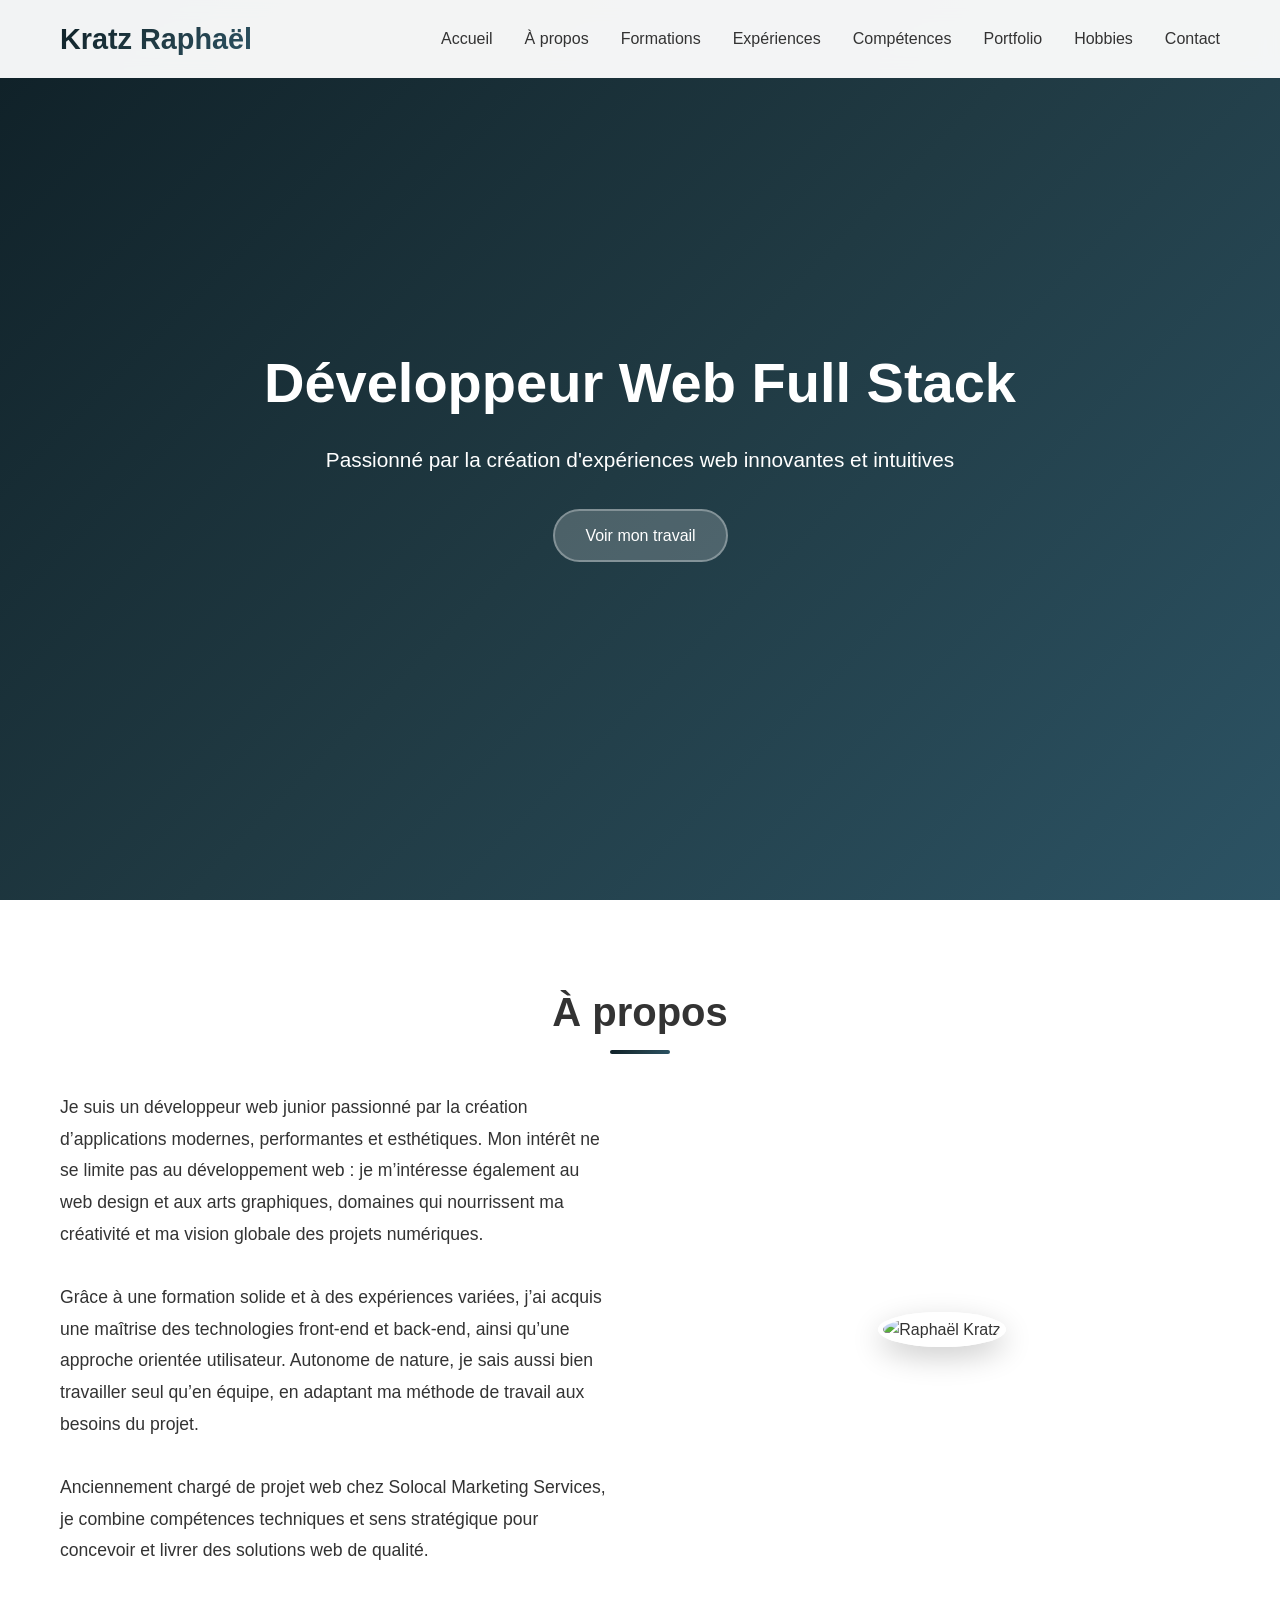
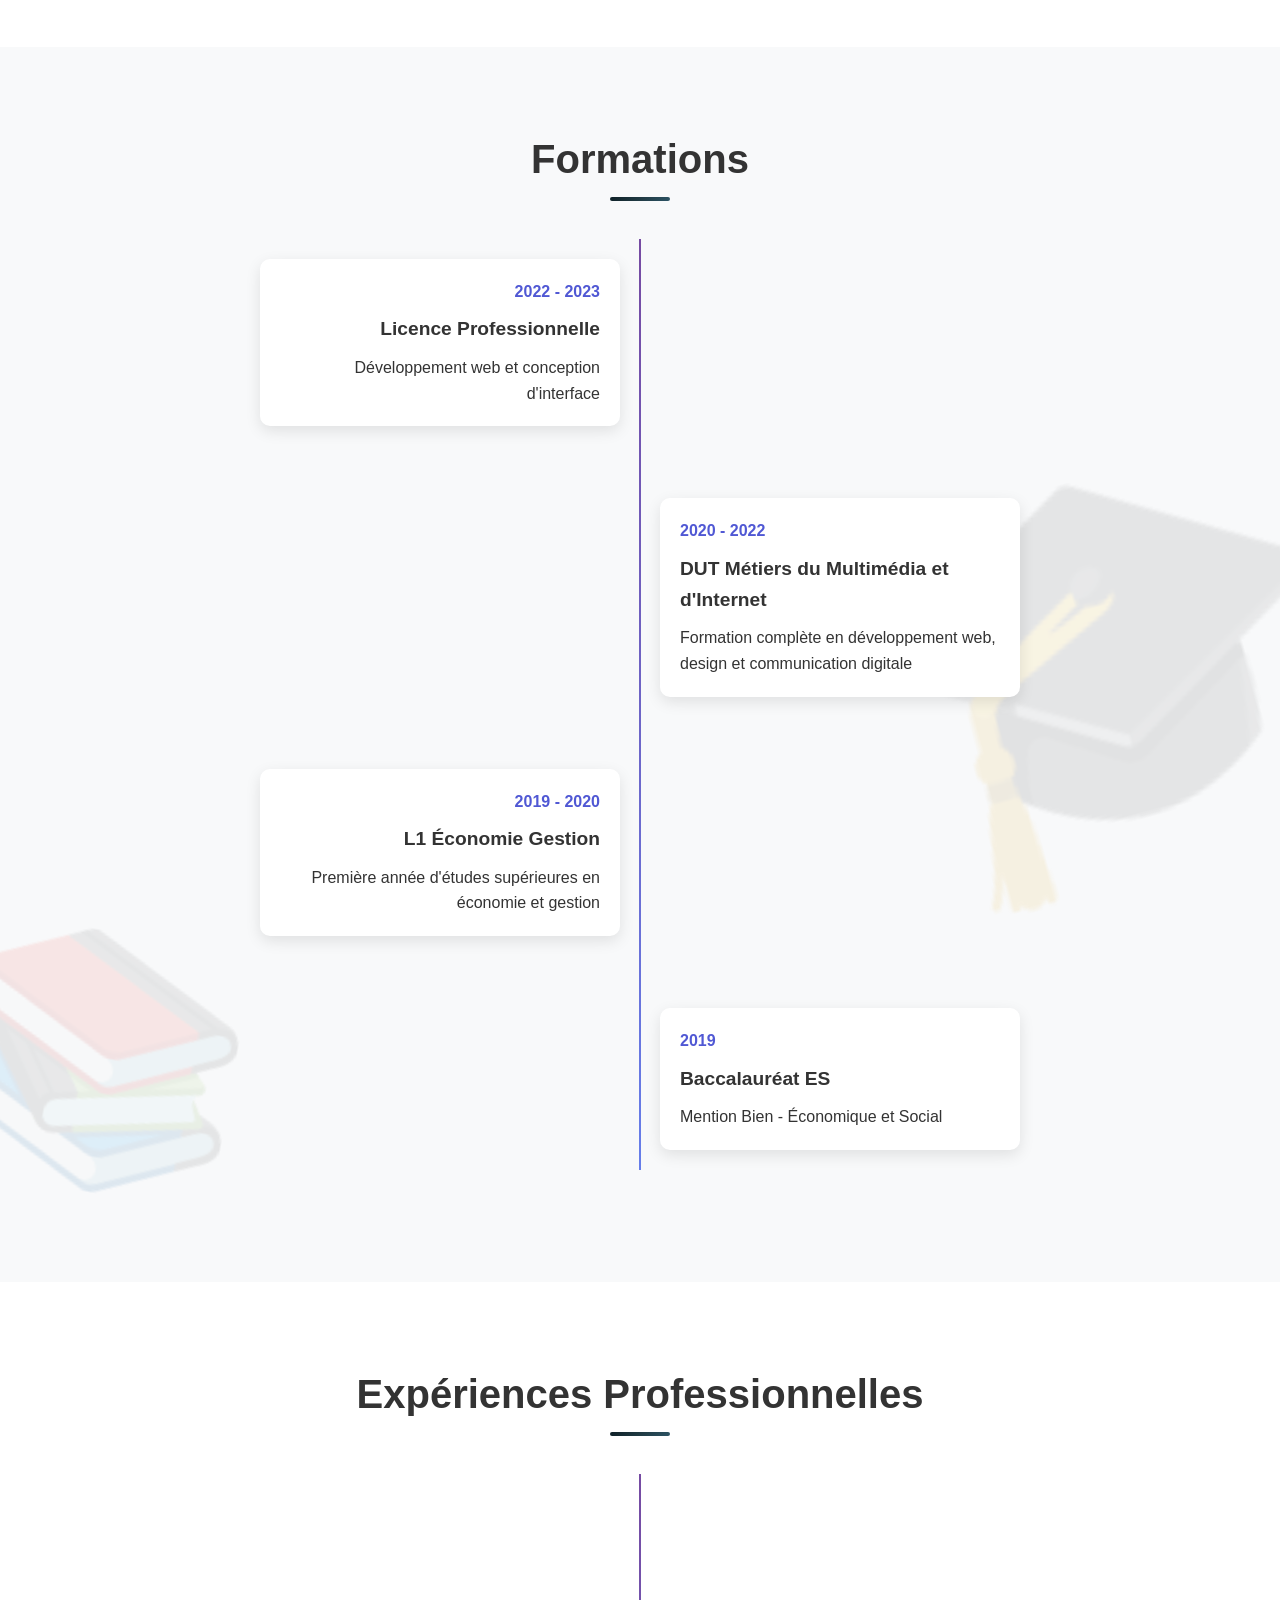
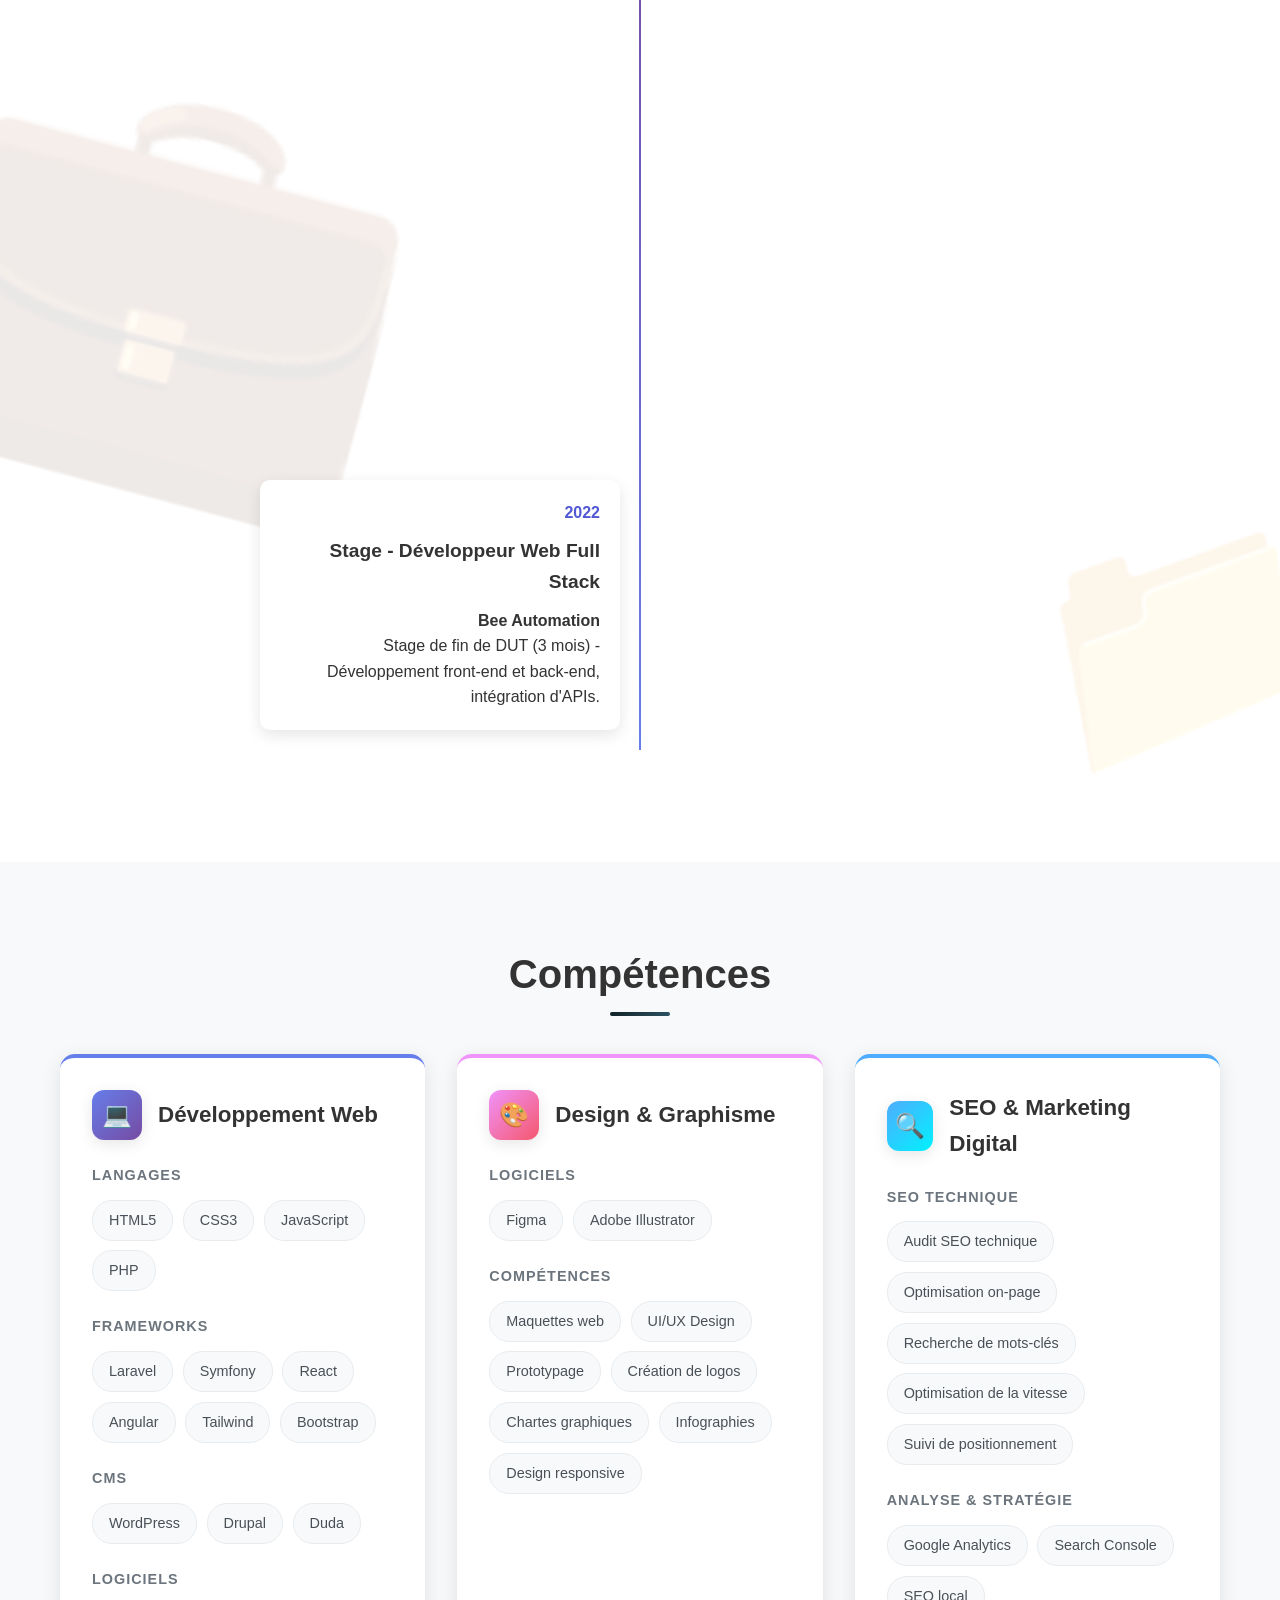
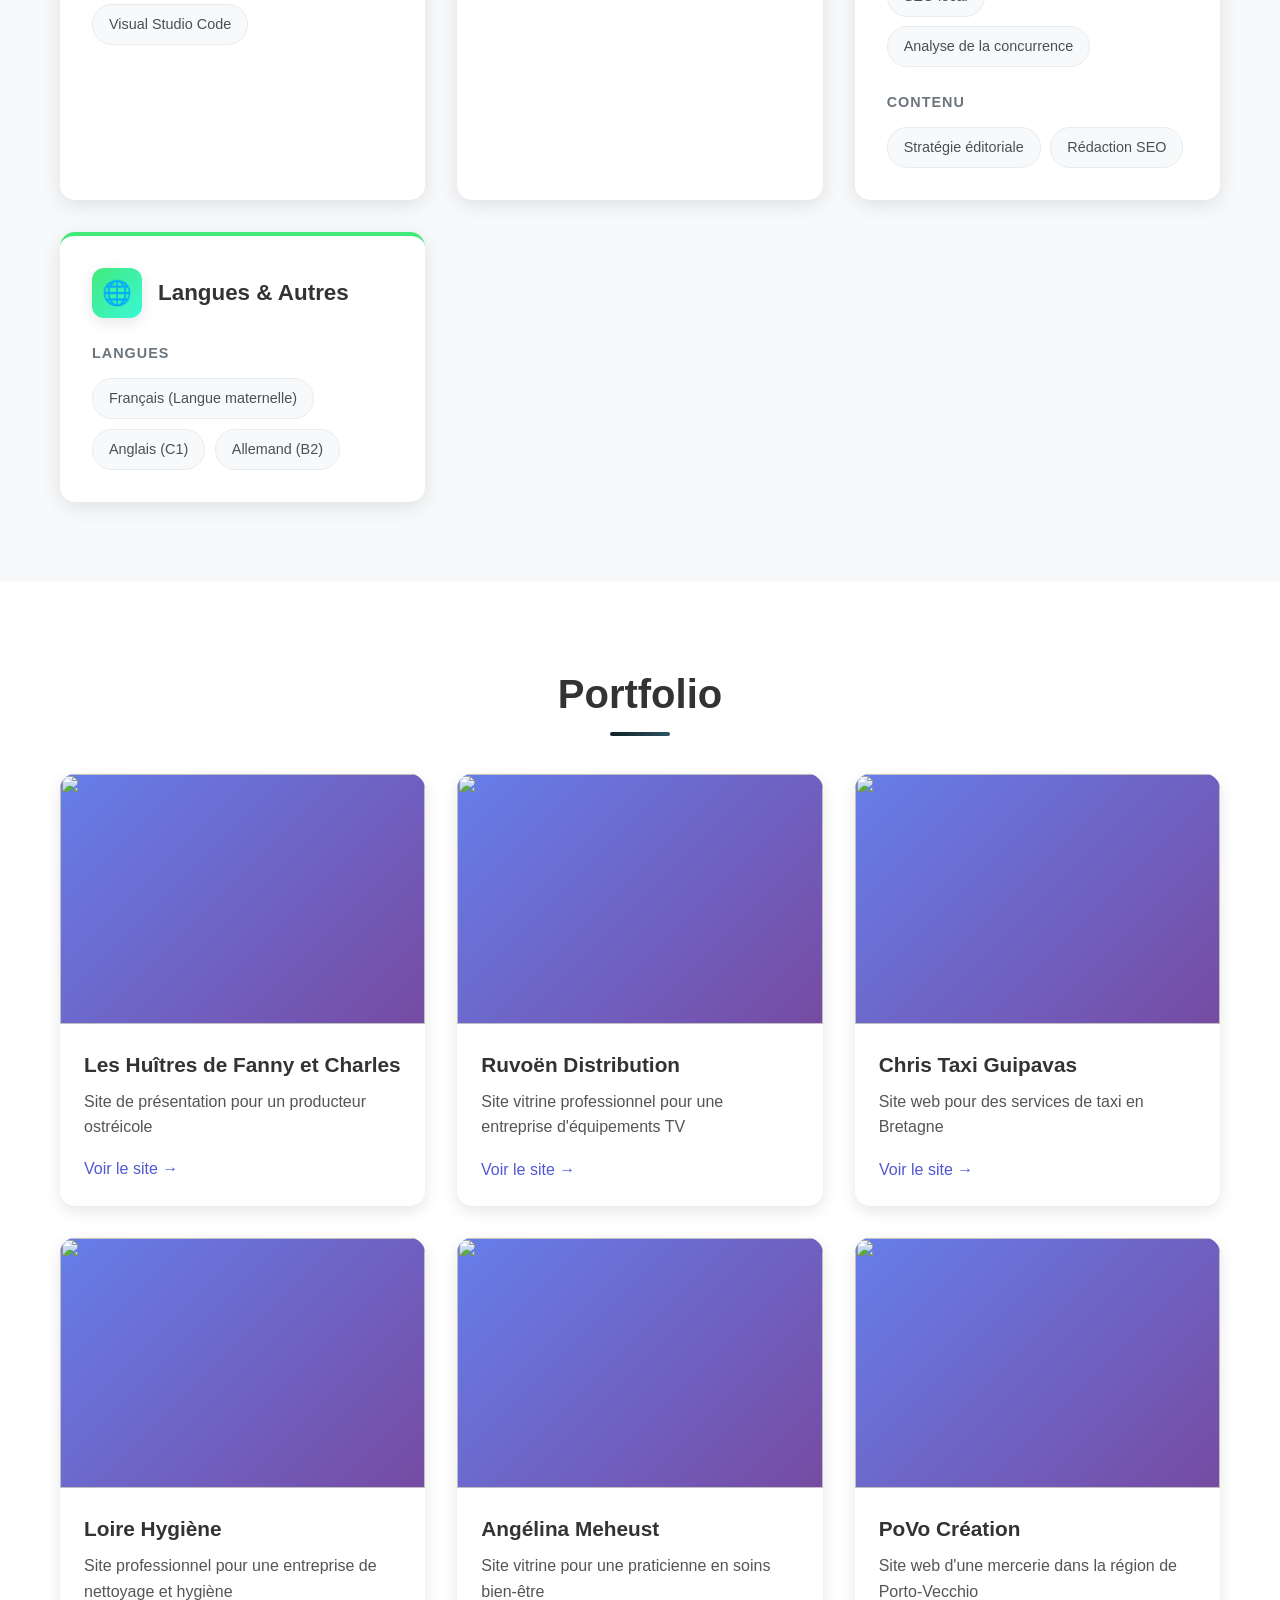
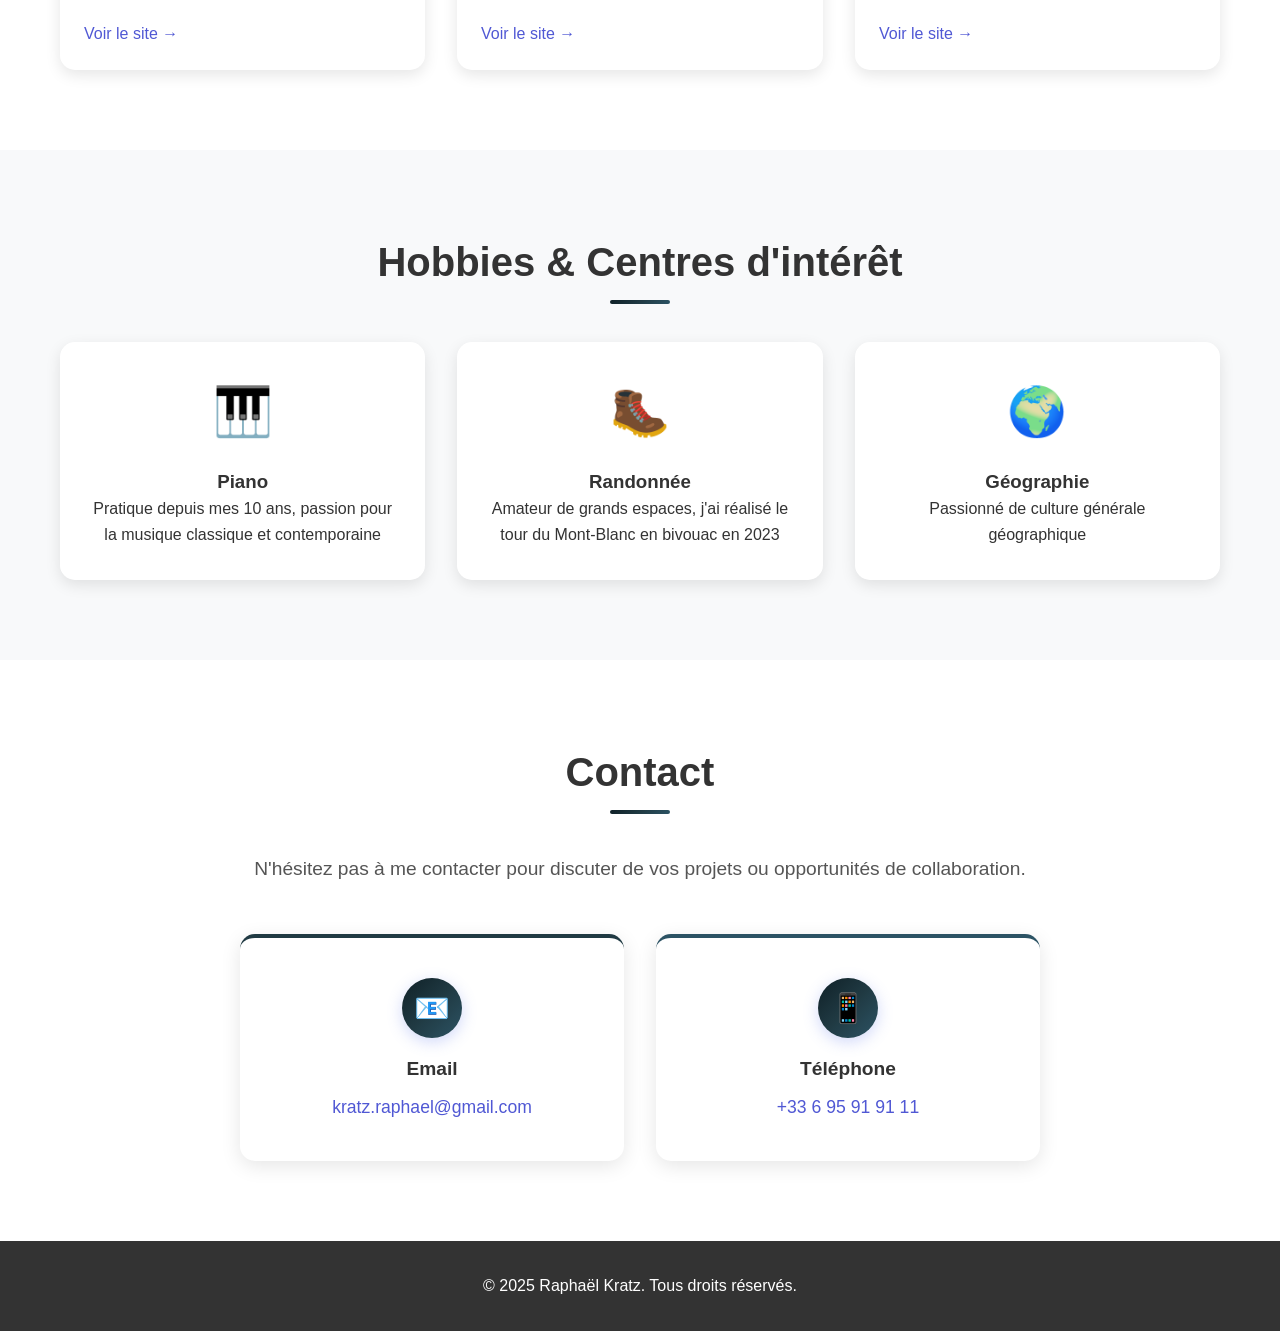
==== index.html @ 8caa40af "Add files via upload" ====
<!DOCTYPE html>
<html lang="fr">
<head>
    <meta charset="UTF-8">
    <meta name="viewport" content="width=device-width, initial-scale=1.0">
    <title>Portfolio - Développeur Web</title>
    <link rel="stylesheet" href="style.css">
</head>
<body>
    <header>
        <nav class="container">
            <div class="logo">Kratz Raphaël</div>
            <ul class="nav-links">
                <li><a href="#accueil">Accueil</a></li>
                <li><a href="#a-propos">À propos</a></li>
                <li><a href="#formations">Formations</a></li>
                <li><a href="#experiences">Expériences</a></li>
                <li><a href="#competences">Compétences</a></li>
                <li><a href="#portfolio">Portfolio</a></li>
                <li><a href="#hobbies">Hobbies</a></li>
                <li><a href="#contact">Contact</a></li>
            </ul>
        </nav>
    </header>

    <section id="accueil" class="hero">
        <div class="hero-content">
            <h1>Développeur Web Full Stack</h1>
            <p>Passionné par la création d'expériences web innovantes et intuitives</p>
            <a href="#portfolio" class="cta-button">Voir mon travail</a>
        </div>
    </section>

    <section id="a-propos" class="section">
        <div class="container">
            <h2 class="section-title">À propos</h2>
            <div class="about-content">
                <div class="about-text">
                    <p>Je suis un développeur web junior passionné par la création d’applications modernes, performantes et esthétiques. Mon intérêt ne se limite pas au développement web : je m’intéresse également au web design et aux arts graphiques, domaines qui nourrissent ma créativité et ma vision globale des projets numériques.</p>
                    <br/>
                    <p>Grâce à une formation solide et à des expériences variées, j’ai acquis une maîtrise des technologies front-end et back-end, ainsi qu’une approche orientée utilisateur. Autonome de nature, je sais aussi bien travailler seul qu’en équipe, en adaptant ma méthode de travail aux besoins du projet.</p>
                    <br/>
                    <p>Anciennement chargé de projet web chez Solocal Marketing Services, je combine compétences techniques et sens stratégique pour concevoir et livrer des solutions web de qualité.</p>
                </div>
                <div class="about-image">
                    <img src="images/profil.jpeg" alt="Raphaël Kratz" class="profile-photo">
                </div>
            </div>
        </div>
    </section>

    <section id="formations" class="section">
        <div class="container">
            <h2 class="section-title">Formations</h2>
            <div class="timeline">
                <div class="timeline-item">
                    <div class="timeline-content">
                        <div class="timeline-date">2022 - 2023</div>
                        <div class="timeline-title">Licence Professionnelle</div>
                        <p>Développement web et conception d'interface</p>
                    </div>
                </div>
                <div class="timeline-item">
                    <div class="timeline-content">
                        <div class="timeline-date">2020 - 2022</div>
                        <div class="timeline-title">DUT Métiers du Multimédia et d'Internet</div>
                        <p>Formation complète en développement web, design et communication digitale</p>
                    </div>
                </div>
                <div class="timeline-item">
                    <div class="timeline-content">
                        <div class="timeline-date">2019 - 2020</div>
                        <div class="timeline-title">L1 Économie Gestion</div>
                        <p>Première année d'études supérieures en économie et gestion</p>
                    </div>
                </div>
                <div class="timeline-item">
                    <div class="timeline-content">
                        <div class="timeline-date">2019</div>
                        <div class="timeline-title">Baccalauréat ES</div>
                        <p>Mention Bien - Économique et Social</p>
                    </div>
                </div>
            </div>
        </div>
    </section>

    <section id="experiences" class="section">
        <div class="container">
            <h2 class="section-title">Expériences Professionnelles</h2>
            <div class="timeline">
                <div class="timeline-item">
                    <div class="timeline-content">
                        <div class="timeline-date">Mai 2024 - Août 2025</div>
                        <div class="timeline-title">Chargé de Projet Web</div>
                        <p><strong>Solocal Marketing Services</strong><br>
                        Gestion de projets web, suivi client et optimisation du référencement.</p>
                    </div>
                </div>
                <div class="timeline-item">
                    <div class="timeline-content">
                        <div class="timeline-date">2022 - 2023</div>
                        <div class="timeline-title">Alternance - Développeur Web Full Stack</div>
                        <p><strong>Bee Automation</strong><br>
                        Développement d'interface web complètes, maintenance et évolution de systèmes existants.</p>
                    </div>
                </div>
                <div class="timeline-item">
                    <div class="timeline-content">
                        <div class="timeline-date">2022</div>
                        <div class="timeline-title">Stage - Développeur Web Full Stack</div>
                        <p><strong>Bee Automation</strong><br>
                        Stage de fin de DUT (3 mois) - Développement front-end et back-end, intégration d'APIs.</p>
                    </div>
                </div>
            </div>
        </div>
    </section>
     <section id="competences" class="section">
        <div class="container">
            <h2 class="section-title">Compétences</h2>
            <div class="skills-categories">
                <div class="skill-category-card dev-category">
                    <div class="category-header">
                        <div class="category-icon">💻</div>
                        <h3>Développement Web</h3>
                    </div>
                    <div class="category-section">
                        <h4>Langages</h4>
                        <div class="skill-tags">
                            <span class="skill-tag">HTML5</span>
                            <span class="skill-tag">CSS3</span>
                            <span class="skill-tag">JavaScript</span>
                            <span class="skill-tag">PHP</span>
                        </div>
                    </div>
                    <div class="category-section">
                        <h4>Frameworks</h4>
                        <div class="skill-tags">
                            <span class="skill-tag">Laravel</span>
                            <span class="skill-tag">Symfony</span>
                            <span class="skill-tag">React</span>
                            <span class="skill-tag">Angular</span>
                            <span class="skill-tag">Tailwind</span>
                            <span class="skill-tag">Bootstrap</span>
                        </div>
                    </div>
                    <div class="category-section">
                        <h4>CMS</h4>
                        <div class="skill-tags">
                            <span class="skill-tag">WordPress</span>
                            <span class="skill-tag">Drupal</span>
                            <span class="skill-tag">Duda</span>
                        </div>
                    </div>
                    <div class="category-section">
                        <h4>Logiciels</h4>
                        <div class="skill-tags">
                            <span class="skill-tag">Visual Studio Code</span>
                        </div>
                    </div>
                </div>

                <div class="skill-category-card design-category">
                    <div class="category-header">
                        <div class="category-icon">🎨</div>
                        <h3>Design & Graphisme</h3>
                    </div>
                    <div class="category-section">
                        <h4>Logiciels</h4>
                        <div class="skill-tags">
                            <span class="skill-tag">Figma</span>
                            <span class="skill-tag">Adobe Illustrator</span>
                        </div>
                    </div>
                    <div class="category-section">
                        <h4>Compétences</h4>
                        <div class="skill-tags">
                            <span class="skill-tag">Maquettes web</span>
                            <span class="skill-tag">UI/UX Design</span>
                            <span class="skill-tag">Prototypage</span>
                            <span class="skill-tag">Création de logos</span>
                            <span class="skill-tag">Chartes graphiques</span>
                            <span class="skill-tag">Infographies</span>
                            <span class="skill-tag">Design responsive</span>
                        </div>
                    </div>
                </div>

                <div class="skill-category-card seo-category">
                    <div class="category-header">
                        <div class="category-icon">🔍</div>
                        <h3>SEO & Marketing Digital</h3>
                    </div>
                    <div class="category-section">
                        <h4>SEO Technique</h4>
                        <div class="skill-tags">
                            <span class="skill-tag">Audit SEO technique</span>
                            <span class="skill-tag">Optimisation on-page</span>
                            <span class="skill-tag">Recherche de mots-clés</span>
                            <span class="skill-tag">Optimisation de la vitesse</span>
                            <span class="skill-tag">Suivi de positionnement</span>
                        </div>
                    </div>
                    <div class="category-section">
                        <h4>Analyse & Stratégie</h4>
                        <div class="skill-tags">
                            <span class="skill-tag">Google Analytics</span>
                            <span class="skill-tag">Search Console</span>
                            <span class="skill-tag">SEO local</span>
                            <span class="skill-tag">Analyse de la concurrence</span>
                        </div>
                    </div>
                    <div class="category-section">
                        <h4>Contenu</h4>
                        <div class="skill-tags">
                            <span class="skill-tag">Stratégie éditoriale</span>
                            <span class="skill-tag">Rédaction SEO</span>
                        </div>
                    </div>
                </div>

                <div class="skill-category-card other-category">
                    <div class="category-header">
                        <div class="category-icon">🌐</div>
                        <h3>Langues & Autres</h3>
                    </div>
                    <div class="category-section">
                        <h4>Langues</h4>
                        <div class="skill-tags">
                            <span class="skill-tag">Français (Langue maternelle)</span>
                            <span class="skill-tag">Anglais (C1)</span>
                            <span class="skill-tag">Allemand (B2)</span>
                        </div>
                    </div>
                </div>
            </div>
        </div>
    </section>

    <section id="portfolio" class="section">
        <div class="container">
            <h2 class="section-title">Portfolio</h2>
            <div class="portfolio-grid">
                <div class="portfolio-item">
                    <div class="portfolio-image"><img src="images/Huitres.png"/></div>
                    <div class="portfolio-content">
                        <h3 class="portfolio-title">Les Huîtres de Fanny et Charles</h3>
                        <p class="portfolio-description">Site de présentation pour un producteur ostréicole</p>
                        <a href="https://www.leshuitresdefannyetcharles.fr" target="_blank" class="portfolio-link">Voir le site →</a>
                    </div>
                </div>
                <div class="portfolio-item">
                    <div class="portfolio-image"><img src="images/Ruvoen.png"/></div>
                    <div class="portfolio-content">
                        <h3 class="portfolio-title">Ruvoën Distribution</h3>
                        <p class="portfolio-description">Site vitrine professionnel pour une entreprise d'équipements TV</p>
                        <a href="https://www.ruvoendistribution.com" target="_blank" class="portfolio-link">Voir le site →</a>
                    </div>
                </div>
                <div class="portfolio-item">
                    <div class="portfolio-image"><img src="images/Chris taxi.png"/></div>
                    <div class="portfolio-content">
                        <h3 class="portfolio-title">Chris Taxi Guipavas</h3>
                        <p class="portfolio-description">Site web pour des services de taxi en Bretagne</p>
                        <a href="https://www.christaxiguipavas.fr" target="_blank" class="portfolio-link">Voir le site →</a>
                    </div>
                </div>
                <div class="portfolio-item">
                    <div class="portfolio-image"><img src="images/Loire hygiene.png"/></div>
                    <div class="portfolio-content">
                        <h3 class="portfolio-title">Loire Hygiène</h3>
                        <p class="portfolio-description">Site professionnel pour une entreprise de nettoyage et hygiène</p>
                        <a href="https://www.loirehygiene.fr" target="_blank" class="portfolio-link">Voir le site →</a>
                    </div>
                </div>
                <div class="portfolio-item">
                    <div class="portfolio-image"><img src="images/Bien etre.png"/></div>
                    <div class="portfolio-content">
                        <h3 class="portfolio-title">Angélina Meheust</h3>
                        <p class="portfolio-description">Site vitrine pour une praticienne en soins bien-être</p>
                        <a href="https://www.angelina-meheust.fr" target="_blank" class="portfolio-link">Voir le site →</a>
                    </div>
                </div>
                <div class="portfolio-item">
                    <div class="portfolio-image"><img src="images/Povo Creation.png"/></div>
                    <div class="portfolio-content">
                        <h3 class="portfolio-title">PoVo Création</h3>
                        <p class="portfolio-description">Site web d'une mercerie dans la région de Porto-Vecchio
                            
                        </p>
                        <a href="https://www.povo-creation.fr" target="_blank" class="portfolio-link">Voir le site →</a>
                    </div>
                </div>
            </div>
        </div>
    </section>

    <section id="hobbies" class="section">
        <div class="container">
            <h2 class="section-title">Hobbies & Centres d'intérêt</h2>
            <div class="hobbies-grid">
                <div class="hobby-card">
                    <div class="hobby-icon">🎹</div>
                    <h3>Piano</h3>
                    <p>Pratique depuis mes 10 ans, passion pour la musique classique et contemporaine</p>
                </div>
                <div class="hobby-card">
                    <div class="hobby-icon">🥾</div>
                    <h3>Randonnée</h3>
                    <p>Amateur de grands espaces, j'ai réalisé le tour du Mont-Blanc en bivouac en 2023</p>
                </div>
                <div class="hobby-card">
                    <div class="hobby-icon">🌍</div>
                    <h3>Géographie</h3>
                    <p>Passionné de culture générale géographique</p>
                </div>
            </div>
        </div>
    </section>

    <section id="contact" class="section">
        <div class="container">
            <h2 class="section-title">Contact</h2>
            <div class="contact-info">
                <p class="contact-intro">N'hésitez pas à me contacter pour discuter de vos projets ou opportunités de collaboration.</p>
                <div class="contact-details">
                    <div class="contact-item">
                        <div class="contact-icon">📧</div>
                        <div class="contact-text">
                            <h3>Email</h3>
                            <a href="mailto:kratz.raphael@gmail.com">kratz.raphael@gmail.com</a>
                        </div>
                    </div>
                    <div class="contact-item">
                        <div class="contact-icon">📱</div>
                        <div class="contact-text">
                            <h3>Téléphone</h3>
                            <a href="tel:+33695919111">+33 6 95 91 91 11</a>
                        </div>
                    </div>
                </div>
            </div>
        </div>
    </section>


    <footer>
        <div class="container">
            <p>&copy; 2025 Raphaël Kratz. Tous droits réservés.</p>
        </div>
    </footer>

    <script>
        // Smooth scrolling for navigation links
        document.querySelectorAll('a[href^="#"]').forEach(anchor => {
            anchor.addEventListener('click', function (e) {
                e.preventDefault();
                const target = document.querySelector(this.getAttribute('href'));
                if (target) {
                    target.scrollIntoView({
                        behavior: 'smooth',
                        block: 'start'
                    });
                }
            });
        });

        // Header scroll effect
        window.addEventListener('scroll', () => {
            const header = document.querySelector('header');
            if (window.scrollY > 100) {
                header.style.background = 'rgba(255, 255, 255, 0.98)';
                header.style.boxShadow = '0 2px 20px rgba(0,0,0,0.1)';
            } else {
                header.style.background = 'rgba(255, 255, 255, 0.95)';
                header.style.boxShadow = 'none';
            }
        });

        // Animate elements on scroll
        const observerOptions = {
            threshold: 0.1,
            rootMargin: '0px 0px -50px 0px'
        };

        const observer = new IntersectionObserver((entries) => {
            entries.forEach(entry => {
                if (entry.isIntersecting) {
                    entry.target.style.animation = 'fadeInUp 0.6s ease-out forwards';
                }
            });
        }, observerOptions);

        document.querySelectorAll('.timeline-item, .skill-category, .hobby-card, .portfolio-item').forEach(el => {
            el.style.opacity = '0';
            observer.observe(el);
        });
    </script>
</body>
</html>
---- style.css ----
* {
            margin: 0;
            padding: 0;
            box-sizing: border-box;
        }

        body {
            font-family: 'Segoe UI', Tahoma, Geneva, Verdana, sans-serif;
            line-height: 1.6;
            color: #333;
            background: linear-gradient(135deg, #0F2027, #203A43, #2C5364);
            overflow-x: hidden;
        }

        .container {
            max-width: 1200px;
            margin: 0 auto;
            padding: 0 20px;
        }

        header {
            position: fixed;
            top: 0;
            width: 100%;
            background: rgba(255, 255, 255, 0.95);
            backdrop-filter: blur(10px);
            z-index: 1000;
            padding: 1rem 0;
            transition: all 0.3s ease;
        }

        nav {
            display: flex;
            justify-content: space-between;
            align-items: center;
        }

        .logo {
            font-size: 1.8rem;
            font-weight: bold;
            background: linear-gradient(135deg, #0F2027, #203A43, #2C5364);
            -webkit-background-clip: text;
            -webkit-text-fill-color: transparent;
            background-clip: text;
        }

        .nav-links {
            display: flex;
            list-style: none;
            gap: 2rem;
        }

        .nav-links a {
            text-decoration: none;
            color: #333;
            font-weight: 500;
            transition: color 0.3s ease;
            position: relative;
        }

        .nav-links a::after {
            content: '';
            position: absolute;
            bottom: -5px;
            left: 0;
            width: 0;
            height: 2px;
            background: linear-gradient(45deg, #667eea, #764ba2);
            transition: width 0.3s ease;
        }

        .nav-links a:hover::after {
            width: 100%;
        }

        .hero {
            height: 100vh;
            display: flex;
            align-items: center;
            justify-content: center;
            text-align: center;
            color: white;
            position: relative;
        }

        .hero::before {
            content: '';
            position: absolute;
            top: 0;
            left: 0;
            right: 0;
            bottom: 0;
            /*background: url('data:image/svg+xml,<svg xmlns="http://www.w3.org/2000/svg" viewBox="0 0 1000 1000"><polygon fill="%23ffffff10" points="0,0 1000,300 1000,1000 0,700"/></svg>');*/
            background:
                linear-gradient(135deg, #0F2027, #203A43, #2C5364),
                url("/images/Developpement-web-Agence-Web-Net-Concept-1920x1055.png");
            background-blend-mode: multiply; /* ou multiply, soft-light, etc. */
            z-index: -1;
        }

        .hero-content h1 {
            font-size: 3.5rem;
            margin-bottom: 1rem;
            animation: fadeInUp 1s ease-out;
        }

        .hero-content p {
            font-size: 1.3rem;
            margin-bottom: 2rem;
            animation: fadeInUp 1s ease-out 0.3s both;
        }

        .cta-button {
            display: inline-block;
            padding: 12px 30px;
            background: rgba(255, 255, 255, 0.2);
            color: white;
            text-decoration: none;
            border-radius: 50px;
            border: 2px solid rgba(255, 255, 255, 0.3);
            transition: all 0.3s ease;
            animation: fadeInUp 1s ease-out 0.6s both;
        }

        .cta-button:hover {
            background: rgba(255, 255, 255, 0.3);
            transform: translateY(-2px);
        }

        .section {
            padding: 5rem 0;
            background: white;
            position: relative;
        }

        .section:nth-child(even) {
            background: #f8f9fa;
        }

        /* AMÉLIORATIONS VISUELLES - Sections Formations et Expériences */
        #formations, #experiences {
            position: relative;
            overflow: hidden;
        }

        /* Fond avec icônes pour Formations */
        #formations::before {
            content: '🎓';
            position: absolute;
            font-size: 25rem;
            opacity: 0.1;
            right: -5rem;
            top: 50%;
            transform: translateY(-50%) rotate(-15deg);
            z-index: 0;
            pointer-events: none;
        }

        #formations::after {
            content: '📚';
            position: absolute;
            font-size: 15rem;
            opacity: 0.1;
            left: -3rem;
            bottom: 2rem;
            transform: rotate(10deg);
            z-index: 0;
            pointer-events: none;
        }

        /* Fond avec icônes pour Expériences */
        #experiences::before {
            content: '💼';
            position: absolute;
            font-size: 25rem;
            opacity: 0.1;
            left: -5rem;
            top: 50%;
            transform: translateY(-50%) rotate(15deg);
            z-index: 0;
            pointer-events: none;
        }

        #experiences::after {
            content: '📁';
            position: absolute;
            font-size: 15rem;
            opacity: 0.1;
            right: -3rem;
            bottom: 2rem;
            transform: rotate(-10deg);
            z-index: 0;
            pointer-events: none;
        }

        /* Motif géométrique subtil en arrière-plan */
        #formations .container,
        #experiences .container {
            position: relative;
            z-index: 1;
        }

        .section-title {
            text-align: center;
            font-size: 2.5rem;
            margin-bottom: 3rem;
            color: #333;
            position: relative;
            z-index: 1;
        }

        .section-title::after {
            content: '';
            position: absolute;
            bottom: -10px;
            left: 50%;
            transform: translateX(-50%);
            width: 60px;
            height: 4px;
            background: linear-gradient(135deg, #0F2027, #203A43, #2C5364);
            border-radius: 2px;
        }

        .about-content {
            display: grid;
            grid-template-columns: 1fr 1fr;
            gap: 3rem;
            align-items: center;
        }

        .about-text {
            font-size: 1.1rem;
            line-height: 1.8;
        }

        .about-image {
            text-align: center;
        }

        .profile-photo {
            width: 350px;
            height: 350px;
            border-radius: 50%;
            object-fit: cover;
            box-shadow: 0 10px 30px rgba(0,0,0,0.2);
            border: 5px solid white;
            transition: transform 0.3s ease, box-shadow 0.3s ease;
        }

        .profile-photo:hover {
            transform: scale(1.05);
            box-shadow: 0 15px 40px rgba(0,0,0,0.3);
        }

        .timeline {
            position: relative;
            max-width: 800px;
            margin: 0 auto;
            z-index: 1;
        }

        .timeline::before {
            content: '';
            position: absolute;
            left: 50%;
            transform: translateX(-50%);
            width: 2px;
            height: 100%;
            background: linear-gradient(45deg, #667eea, #764ba2);
        }

        .timeline-item {
            position: relative;
            width: 50%;
            padding: 20px;
            margin-bottom: 2rem;
        }

        .timeline-item:nth-child(odd) {
            left: 0;
            text-align: right;
        }

        .timeline-item:nth-child(even) {
            left: 50%;
            text-align: left;
        }

        .timeline-content {
            background: white;
            padding: 20px;
            border-radius: 10px;
            box-shadow: 0 5px 15px rgba(0,0,0,0.1);
            position: relative;
            transition: all 0.3s ease;
        }

        .timeline-content:hover {
            box-shadow: 0 8px 25px rgba(102, 126, 234, 0.2);
            transform: translateY(-3px);
        }

        .timeline-date {
            font-weight: bold;
            color: #5058d4; 
            margin-bottom: 10px;
        }

        .timeline-title {
            font-size: 1.2rem;
            font-weight: bold;
            margin-bottom: 10px;
        }

        .skills-categories {
            display: grid;
            grid-template-columns: repeat(auto-fit, minmax(280px, 1fr));
            gap: 2rem;
            margin-top: 2rem;
        }

        .skill-category-card {
            background: white;
            padding: 2rem;
            border-radius: 15px;
            box-shadow: 0 5px 20px rgba(0,0,0,0.1);
            transition: all 0.3s ease;
            border-top: 4px solid transparent;
        }

        .skill-category-card:hover {
            transform: translateY(-5px);
            box-shadow: 0 8px 30px rgba(0,0,0,0.15);
        }

        .dev-category {
            border-top-color: #667eea;
        }

        .dev-category .category-icon {
            background: linear-gradient(135deg, #667eea, #764ba2);
        }

        .design-category {
            border-top-color: #f093fb;
        }

        .design-category .category-icon {
            background: linear-gradient(135deg, #f093fb, #f5576c);
        }

        .seo-category {
            border-top-color: #4facfe;
        }

        .seo-category .category-icon {
            background: linear-gradient(135deg, #4facfe, #00f2fe);
        }

        .other-category {
            border-top-color: #43e97b;
        }

        .other-category .category-icon {
            background: linear-gradient(135deg, #43e97b, #38f9d7);
        }

        .category-header {
            display: flex;
            align-items: center;
            gap: 1rem;
            margin-bottom: 1.5rem;
        }

        .category-icon {
            width: 50px;
            height: 50px;
            border-radius: 12px;
            display: flex;
            align-items: center;
            justify-content: center;
            font-size: 1.5rem;
            box-shadow: 0 4px 15px rgba(0,0,0,0.1);
        }

        .category-header h3 {
            font-size: 1.4rem;
            color: #333;
            margin: 0;
        }

        .category-section {
            margin-bottom: 1.5rem;
        }

        .category-section:last-child {
            margin-bottom: 0;
        }

        .category-section h4 {
            font-size: 0.9rem;
            text-transform: uppercase;
            letter-spacing: 1px;
            color: #6c757d;
            margin-bottom: 0.8rem;
            font-weight: 600;
        }

        .skill-tags {
            display: flex;
            flex-wrap: wrap;
            gap: 0.6rem;
        }

        .skill-tag {
            display: inline-block;
            padding: 0.5rem 1rem;
            background: #f8f9fa;
            border: 1px solid #e9ecef;
            border-radius: 20px;
            font-size: 0.9rem;
            color: #495057;
            transition: all 0.3s ease;
            cursor: default;
        }

        .skill-tag:hover {
            background: linear-gradient(135deg, #667eea, #764ba2);
            border-color: transparent;
            transform: translateY(-2px);
            color: white;
        }

        .dev-category .skill-tag:hover {
            background: linear-gradient(135deg, #667eea, #764ba2);
        }

        .design-category .skill-tag:hover {
            background: linear-gradient(135deg, #f093fb, #f5576c);
        }

        .seo-category .skill-tag:hover {
            background: linear-gradient(135deg, #4facfe, #00f2fe);
        }

        .other-category .skill-tag:hover {
            background: linear-gradient(135deg, #43e97b, #38f9d7);
        }

        .hobbies-grid {
            display: grid;
            grid-template-columns: repeat(auto-fit, minmax(300px, 1fr));
            gap: 2rem;
            margin-top: 2rem;
        }

        .hobby-card {
            background: white;
            padding: 2rem;
            border-radius: 15px;
            box-shadow: 0 5px 15px rgba(0,0,0,0.1);
            text-align: center;
            transition: transform 0.3s ease;
        }

        .hobby-card:hover {
            transform: translateY(-5px);
        }

        .hobby-icon {
            font-size: 3rem;
            margin-bottom: 1rem;
        }

        .portfolio-grid {
            display: grid;
            grid-template-columns: repeat(auto-fit, minmax(350px, 1fr));
            gap: 2rem;
            margin-top: 2rem;
        }

        .portfolio-item {
            background: white;
            border-radius: 15px;
            overflow: hidden;
            box-shadow: 0 5px 15px rgba(0,0,0,0.1);
            transition: transform 0.3s ease;
        }

        .portfolio-item:hover {
            transform: translateY(-5px);
        }

        .portfolio-image {
            height: 250px;
            background: linear-gradient(135deg, #667eea, #764ba2);
            display: flex;
            align-items: center;
            justify-content: center;
            color: white;
            font-size: 2rem;
            overflow: hidden;
            position: relative;
        }

        .portfolio-image img {
            width: 100%;
            height: 100%;
            object-fit: cover;
            object-position: center;
            transition: transform 0.3s ease;
        }

        .portfolio-item:hover .portfolio-image img {
            transform: scale(1.05);
        }

        .portfolio-content {
            padding: 1.5rem;
        }

        .portfolio-title {
            font-size: 1.3rem;
            font-weight: bold;
            margin-bottom: 0.5rem;
        }

        .portfolio-description {
            color: #555;
            margin-bottom: 1rem;
        }

        .portfolio-link {
            display: inline-block;
            color: #5058d4;
            text-decoration: none;
            font-weight: 500;
            transition: color 0.3s ease;
        }

        .portfolio-link:hover {
            color: #2C5364;
        }

        .contact-info {
            max-width: 800px;
            margin: 0 auto;
            text-align: center;
        }

        .contact-intro {
            font-size: 1.2rem;
            color: #555;
            margin-bottom: 3rem;
            line-height: 1.8;
        }

        .contact-details {
            display: grid;
            grid-template-columns: repeat(auto-fit, minmax(280px, 1fr));
            gap: 2rem;
            margin-top: 2rem;
        }

        .contact-item {
            background: white;
            padding: 2.5rem 2rem;
            border-radius: 15px;
            box-shadow: 0 5px 20px rgba(0,0,0,0.1);
            transition: all 0.3s ease;
            border-top: 4px solid transparent;
            display: flex;
            flex-direction: column;
            align-items: center;
            gap: 1rem;
        }

        .contact-item:first-child {
            border-top-color: #203A43;
        }

        .contact-item:last-child {
            border-top-color: #2C5364;
        }

        .contact-item:hover {
            transform: translateY(-5px);
            box-shadow: 0 8px 30px rgba(0,0,0,0.15);
        }

        .contact-icon {
            width: 60px;
            height: 60px;
            border-radius: 50%;
            background: linear-gradient(135deg, #0F2027, #203A43, #2C5364);
            display: flex;
            align-items: center;
            justify-content: center;
            font-size: 1.8rem;
            box-shadow: 0 4px 15px rgba(102, 126, 234, 0.3);
        }

        .contact-text {
            text-align: center;
        }

        .contact-text h3 {
            font-size: 1.2rem;
            color: #333;
            margin-bottom: 0.5rem;
            font-weight: 600;
        }

        .contact-text a {
            color: #5058d4;
            text-decoration: none;
            font-size: 1.1rem;
            font-weight: 500;
            transition: all 0.3s ease;
            position: relative;
        }

        .contact-text a::after {
            content: '';
            position: absolute;
            bottom: -2px;
            left: 0;
            width: 0;
            height: 2px;
            background: linear-gradient(45deg, #667eea, #764ba2);
            transition: width 0.3s ease;
        }

        .contact-text a:hover {
            color: #764ba2;
        }

        .contact-text a:hover::after {
            width: 100%;
        }

        footer {
            background: #333;
            color: white;
            text-align: center;
            padding: 2rem 0;
        }

        @keyframes fadeInUp {
            from {
                opacity: 0;
                transform: translateY(30px);
            }
            to {
                opacity: 1;
                transform: translateY(0);
            }
        }

        @media (max-width: 768px) {
            .nav-links {
                display: none;
            }
            
            .hero-content h1 {
                font-size: 2.5rem;
            }
            
            .about-content {
                grid-template-columns: 1fr;
                text-align: center;
            }
            
            .timeline-item {
                width: 100%;
                left: 0 !important;
                text-align: left;
            }
            
            .timeline::before {
                left: 20px;
            }

            #formations::before,
            #experiences::before {
                font-size: 15rem;
            }

            #formations::after,
            #experiences::after {
                font-size: 10rem;
            }

            .contact-intro {
                font-size: 1rem;
                margin-bottom: 2rem;
            }

            .contact-details {
                grid-template-columns: 1fr;
                gap: 1.5rem;
            }

            .contact-item {
                padding: 2rem 1.5rem;
            }

            .contact-icon {
                width: 50px;
                height: 50px;
                font-size: 1.5rem;
            }

            .contact-text h3 {
                font-size: 1.1rem;
            }

            .contact-text a {
                font-size: 1rem;
            }
        }
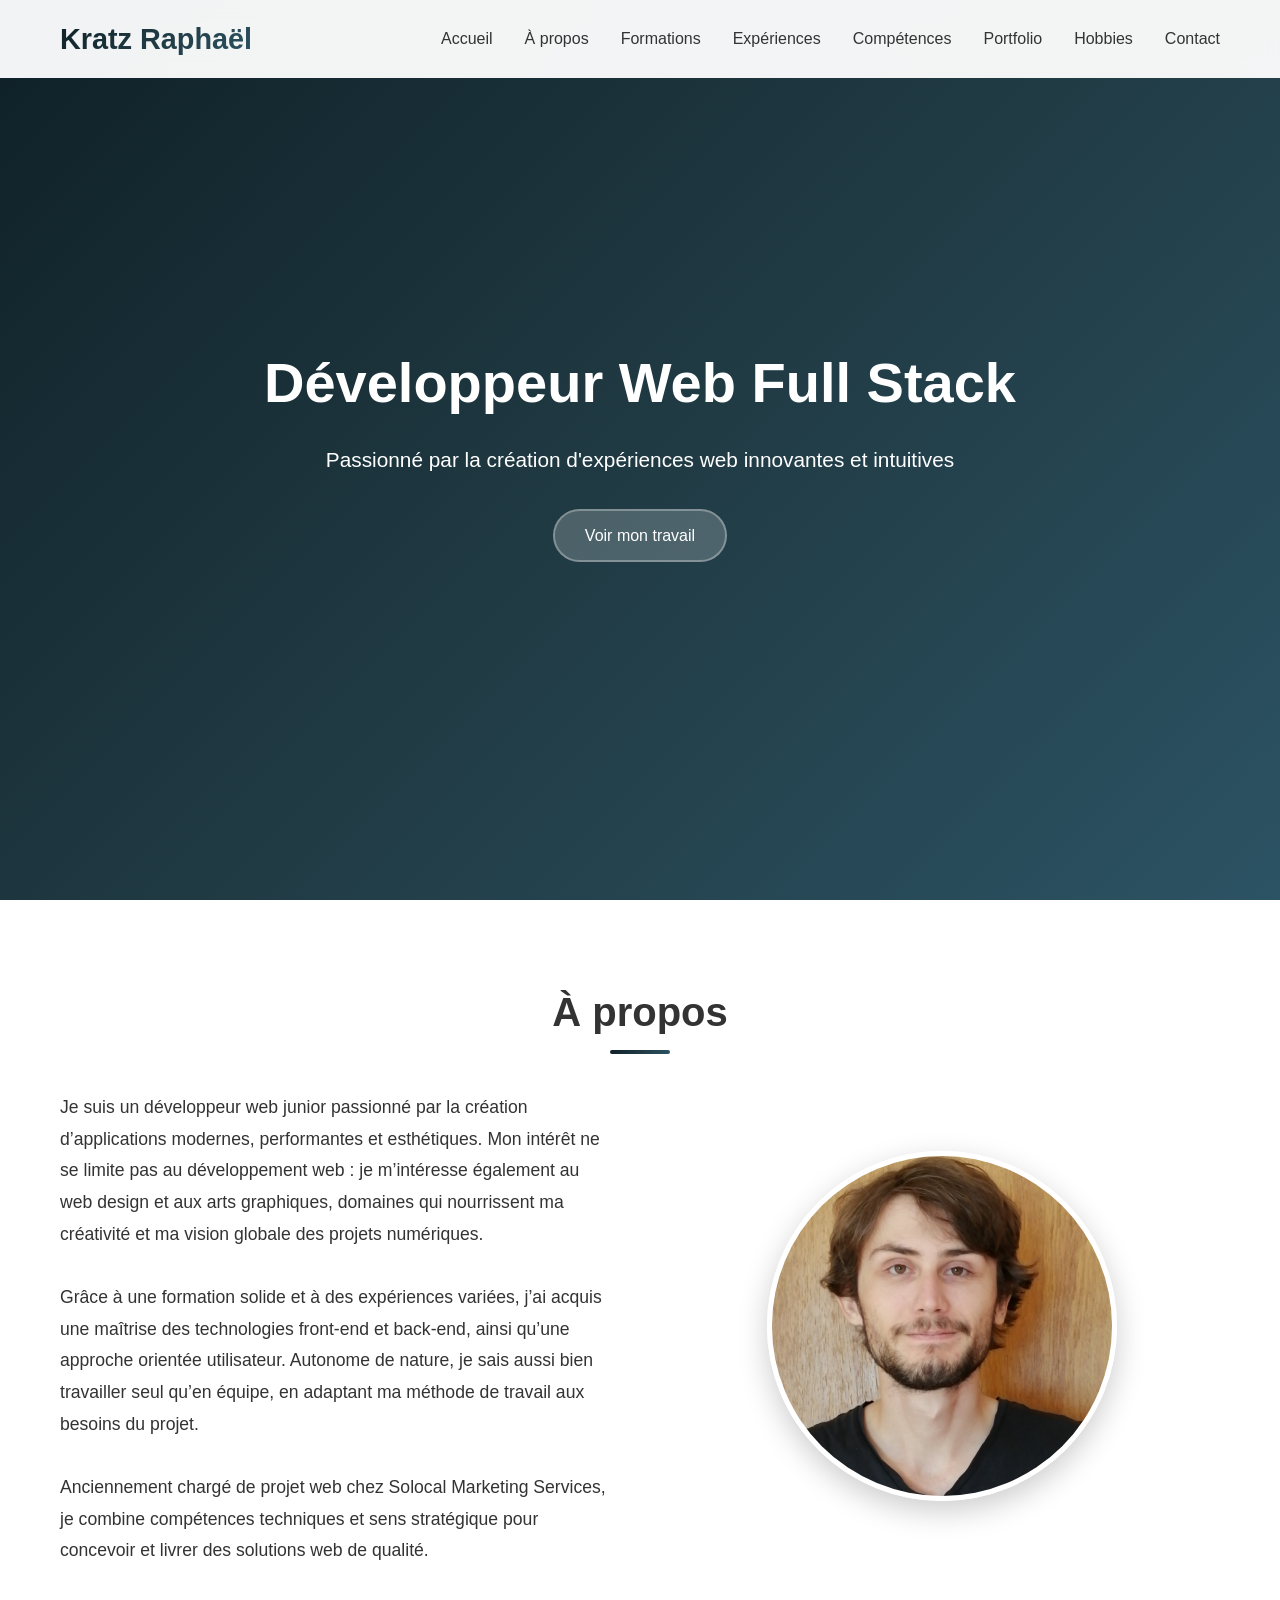
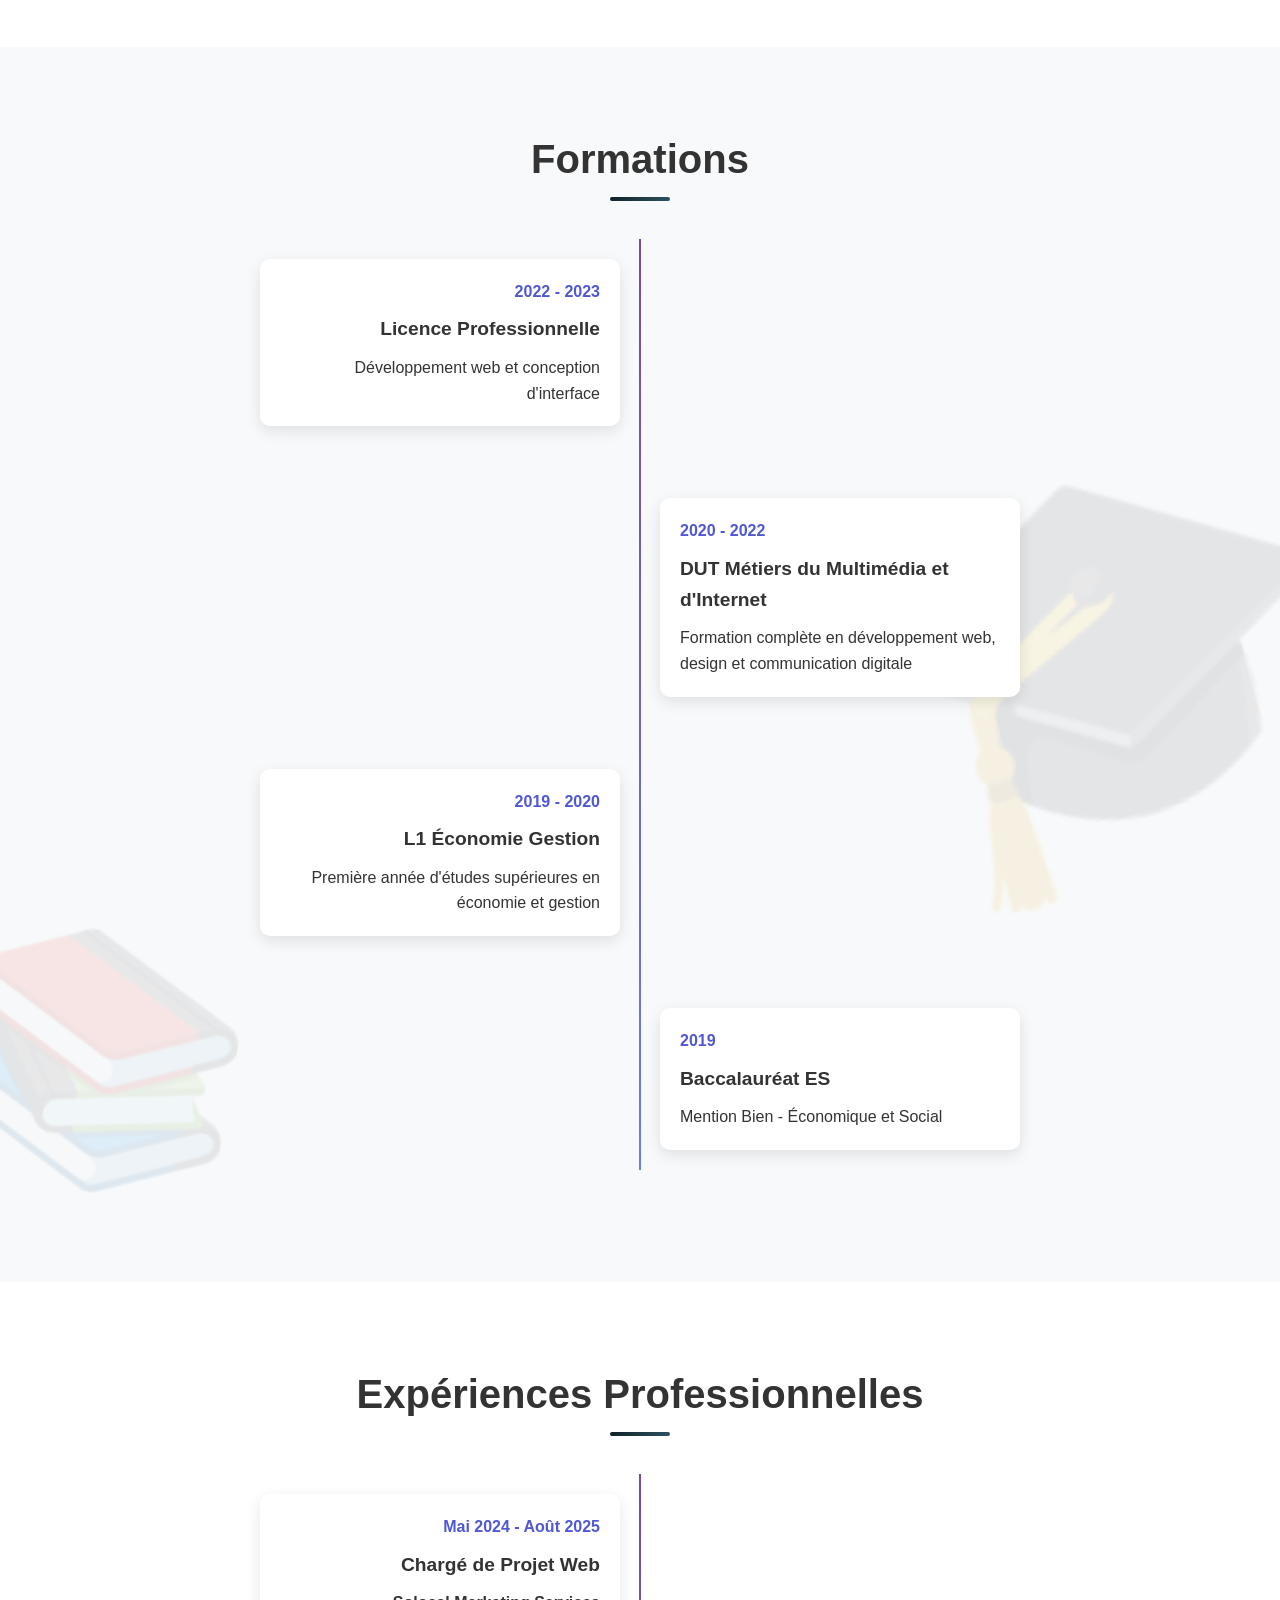
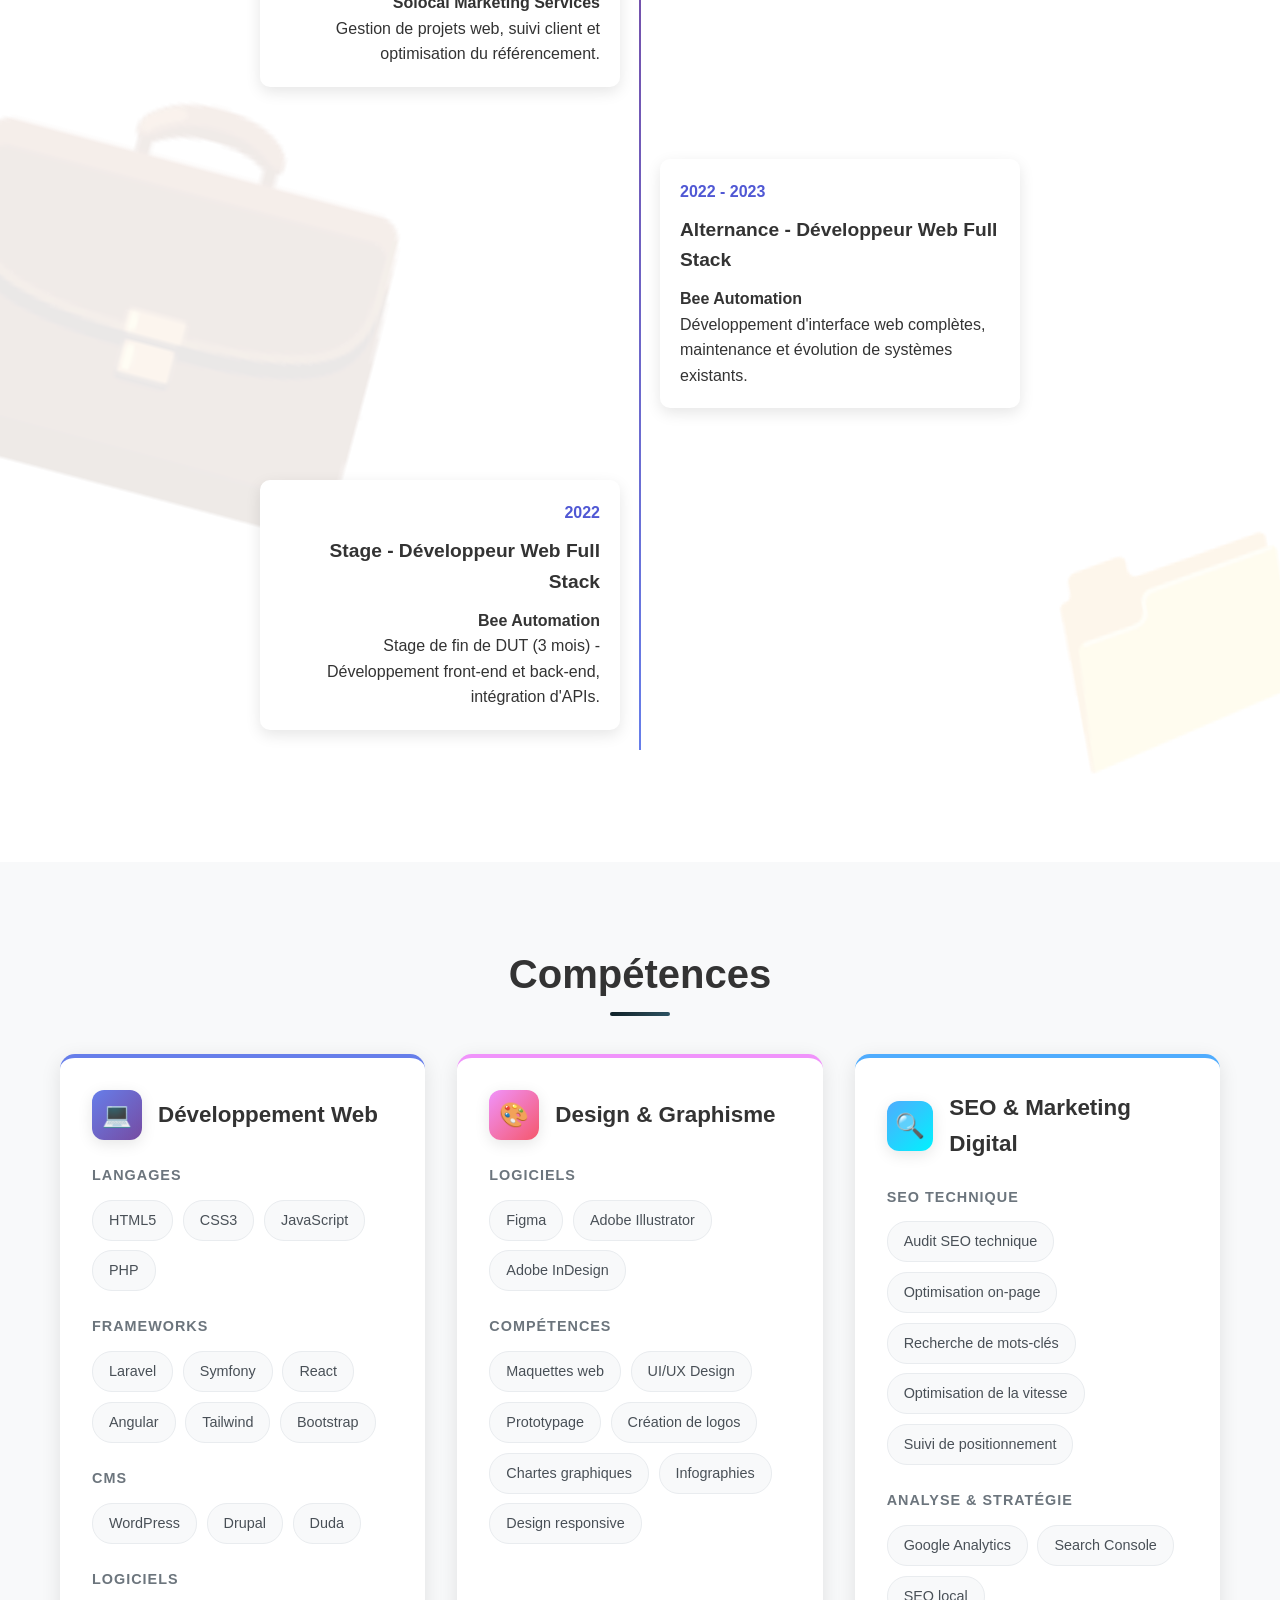
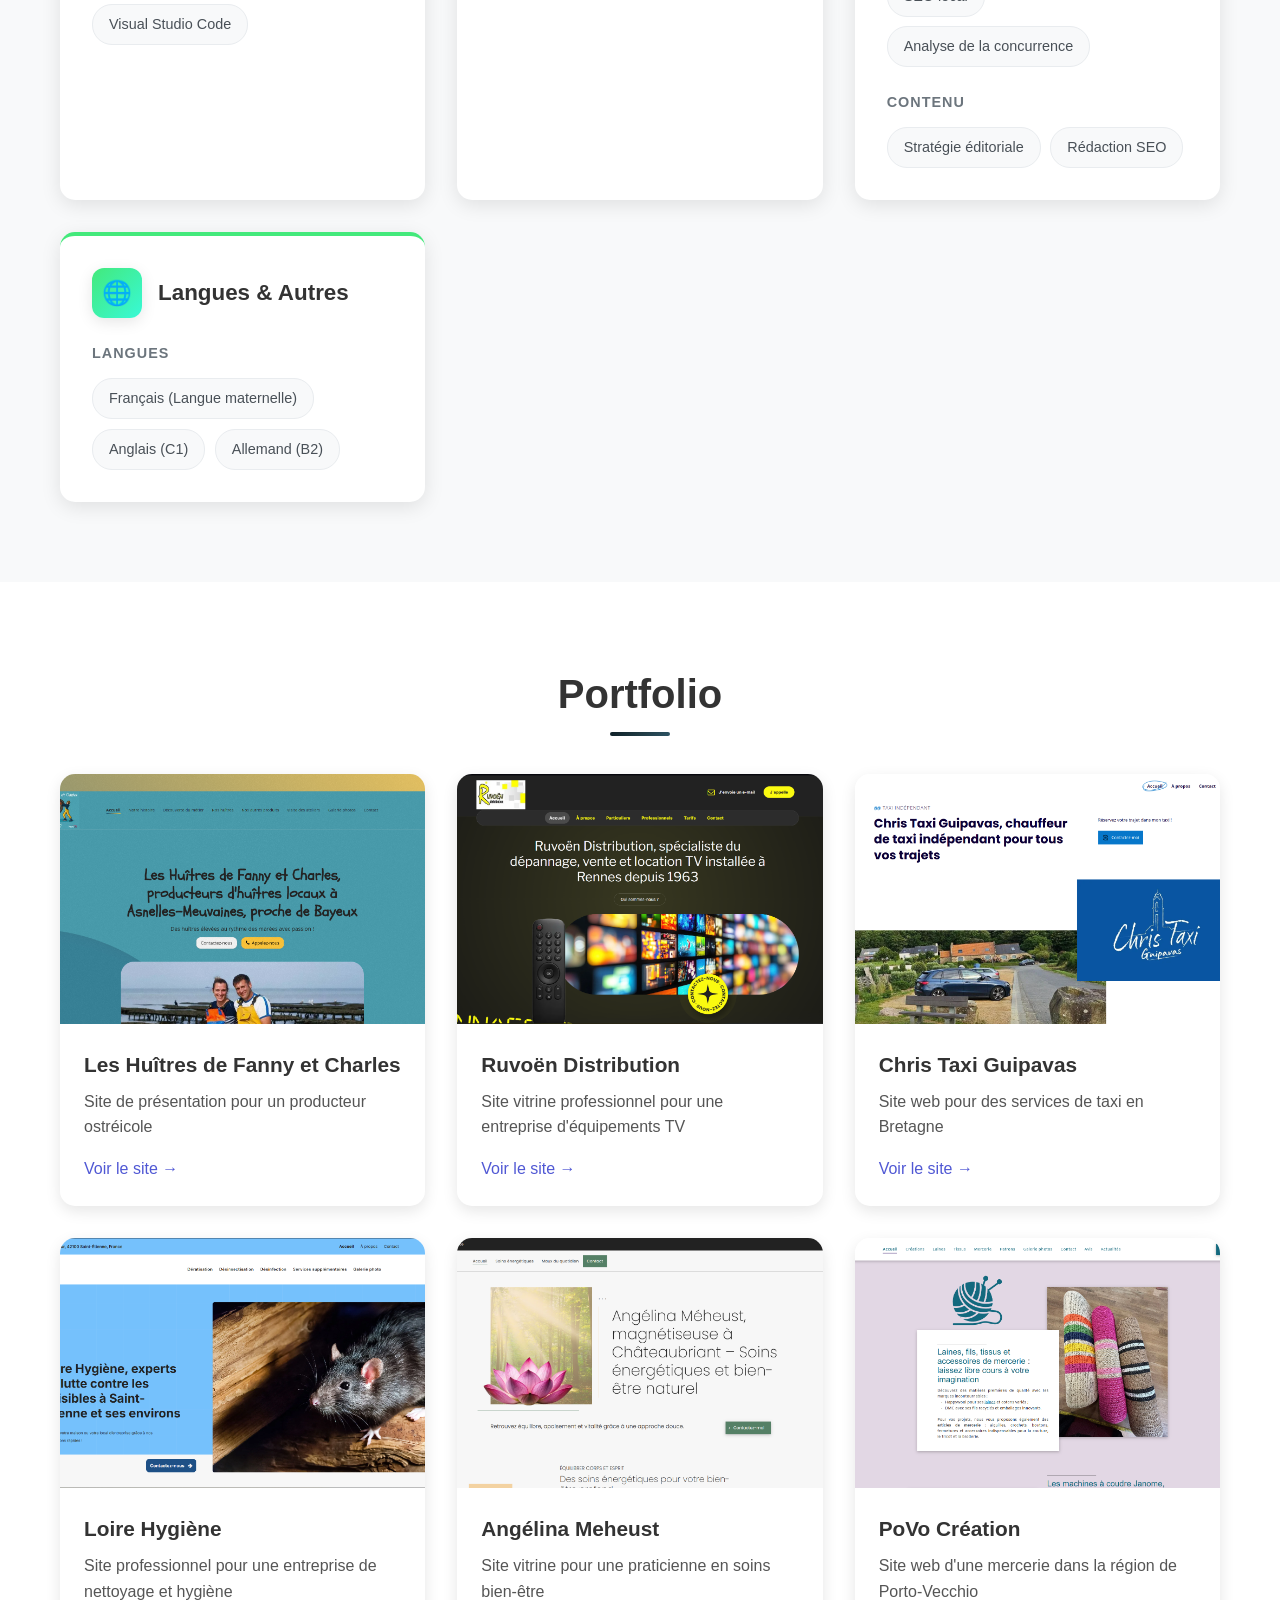
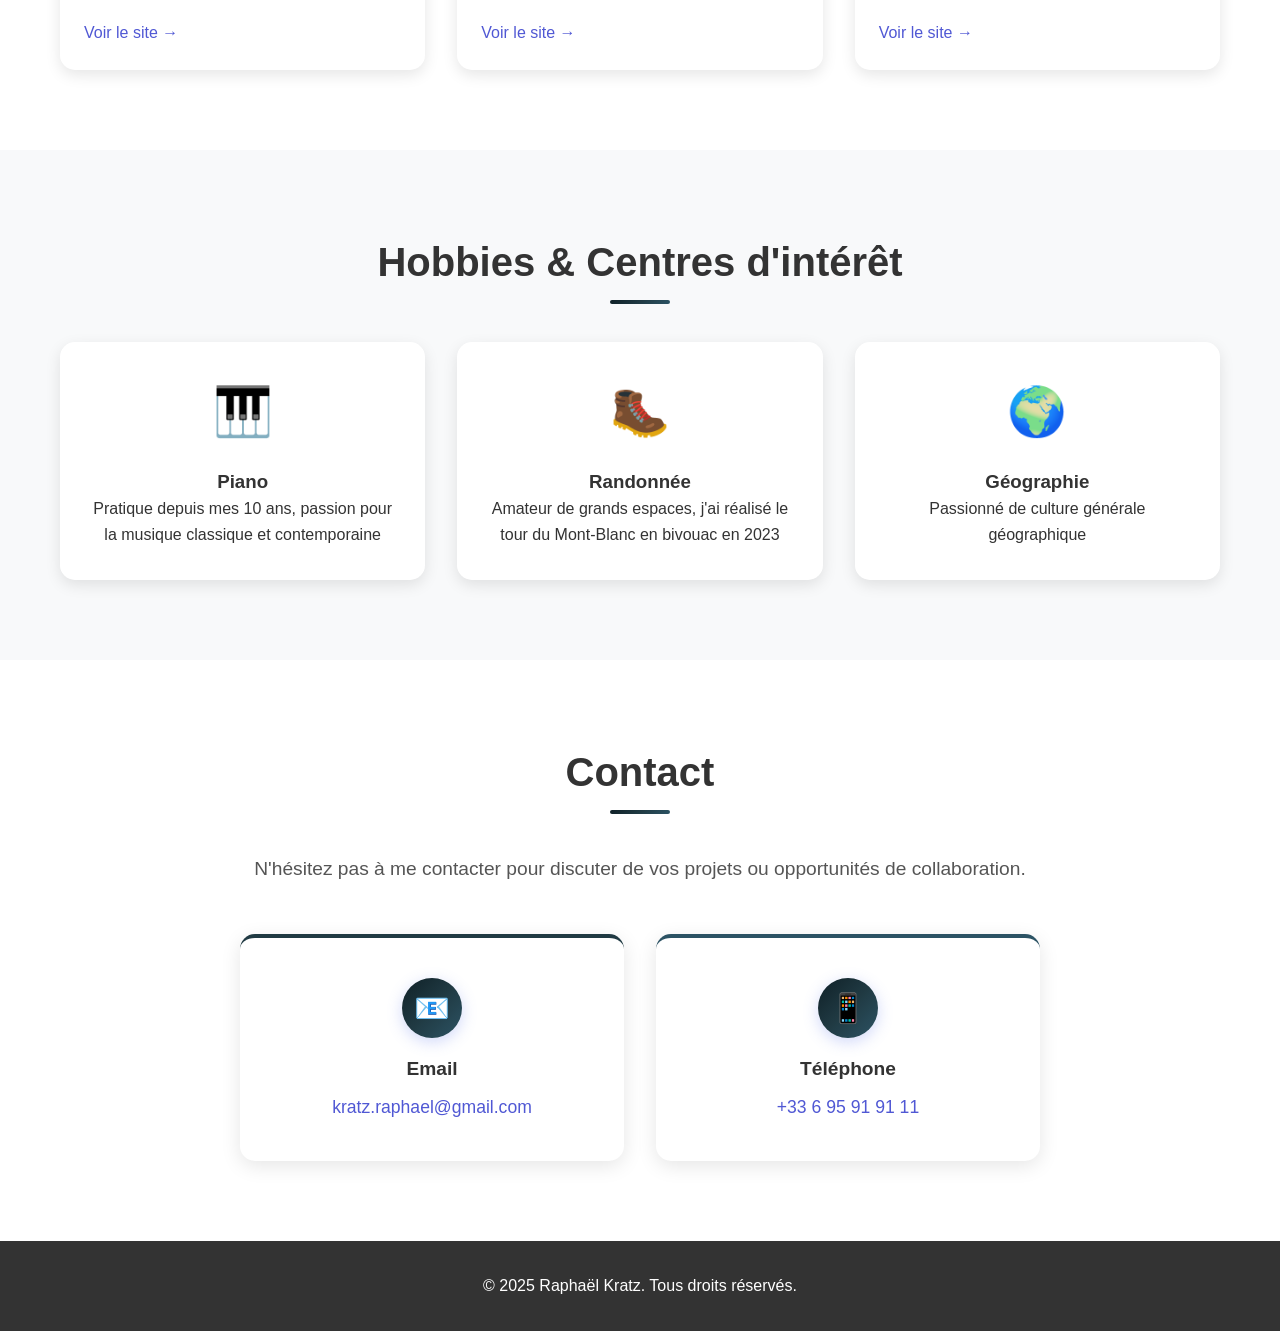
==== commit e9e7f43a: "Update index.html Added InDesign" ====
--- a/index.html
+++ b/index.html
@@ -171,6 +171,7 @@
                         <div class="skill-tags">
                             <span class="skill-tag">Figma</span>
                             <span class="skill-tag">Adobe Illustrator</span>
+                            <span class="skill-tag">Adobe InDesign</span>
                         </div>
                     </div>
                     <div class="category-section">
@@ -398,4 +399,5 @@
         });
     </script>
 </body>
-</html>+
+</html>
--- a/style.css
+++ b/style.css
@@ -81,6 +81,7 @@
             text-align: center;
             color: white;
             position: relative;
+            background-blend-mode: multiply;
         }
 
         .hero::before {
@@ -90,12 +91,10 @@
             left: 0;
             right: 0;
             bottom: 0;
-            /*background: url('data:image/svg+xml,<svg xmlns="http://www.w3.org/2000/svg" viewBox="0 0 1000 1000"><polygon fill="%23ffffff10" points="0,0 1000,300 1000,1000 0,700"/></svg>');*/
+            z-index: -1;
             background:
                 linear-gradient(135deg, #0F2027, #203A43, #2C5364),
-                url("/images/Developpement-web-Agence-Web-Net-Concept-1920x1055.png");
-            background-blend-mode: multiply; /* ou multiply, soft-light, etc. */
-            z-index: -1;
+                url("images/fond.png");
         }
 
         .hero-content h1 {
@@ -718,4 +717,9 @@
             .contact-text a {
                 font-size: 1rem;
             }
-        }+
+        }
+
+
+
+
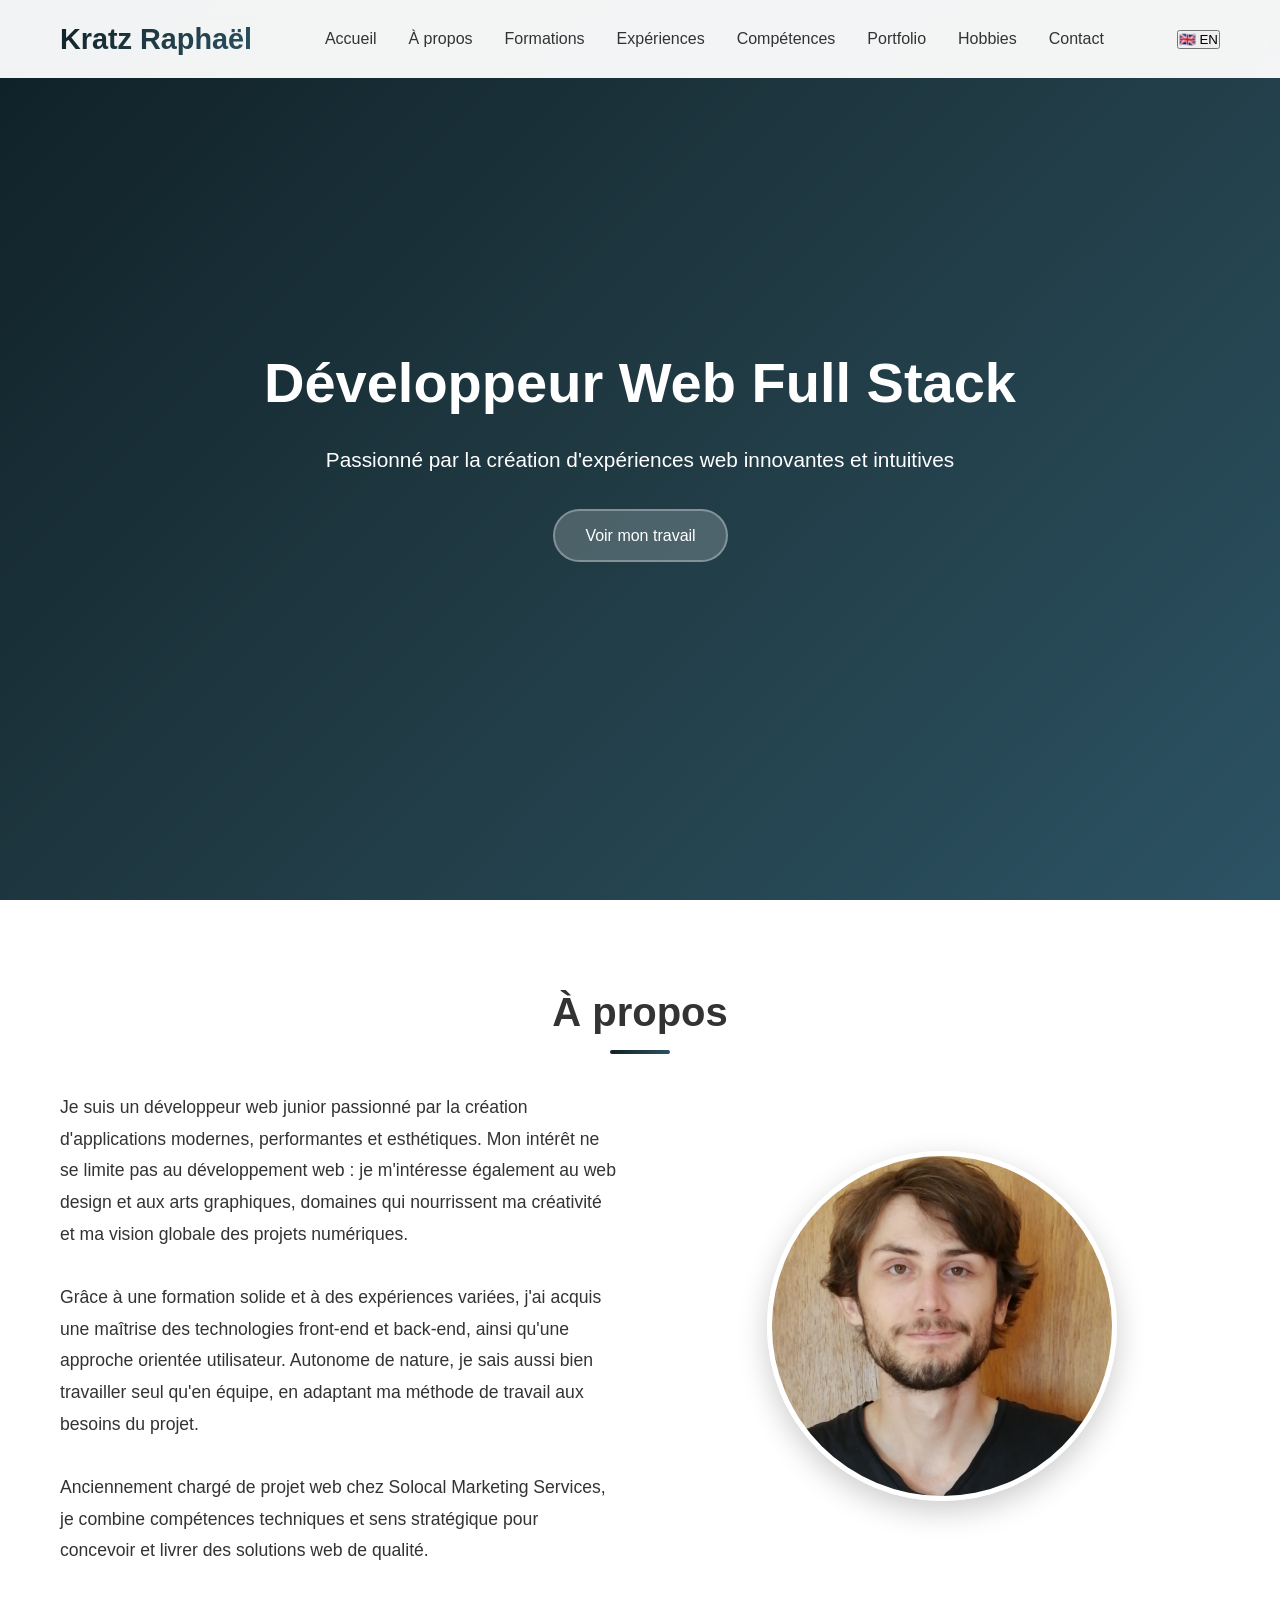
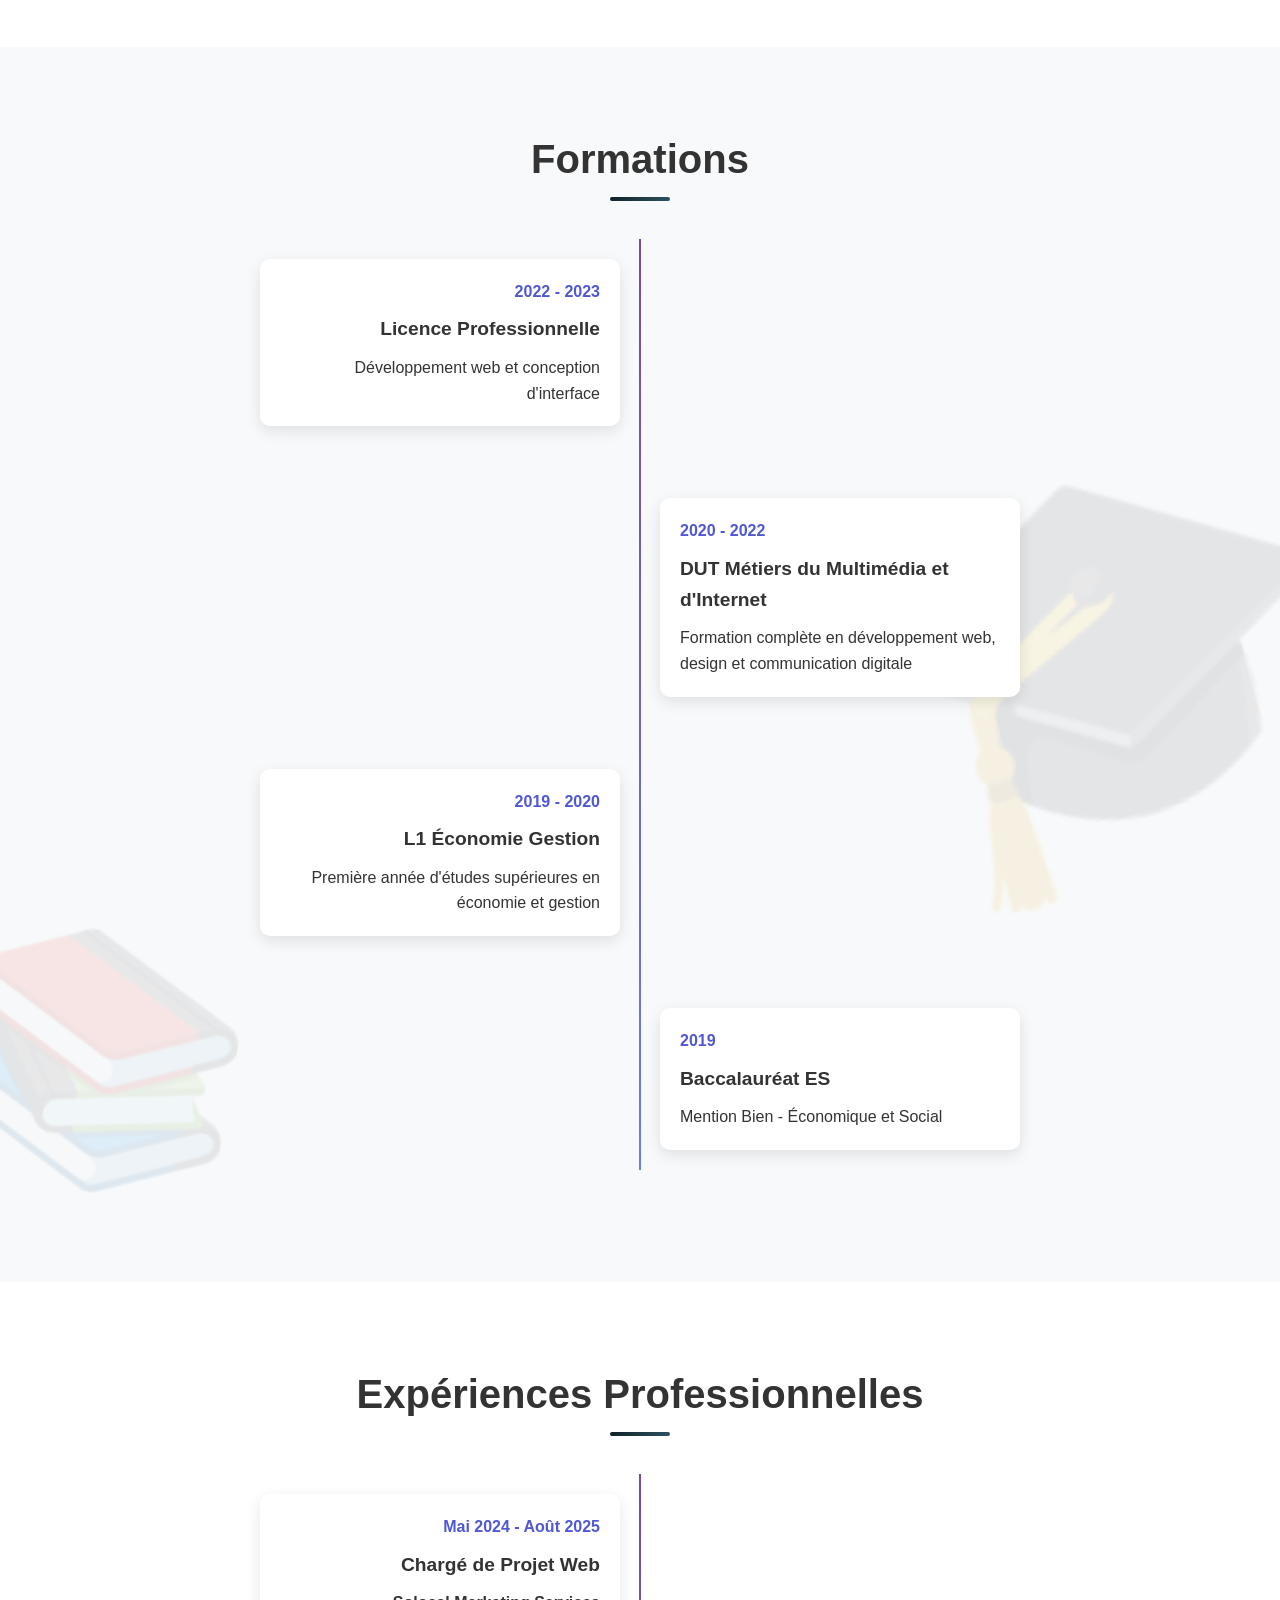
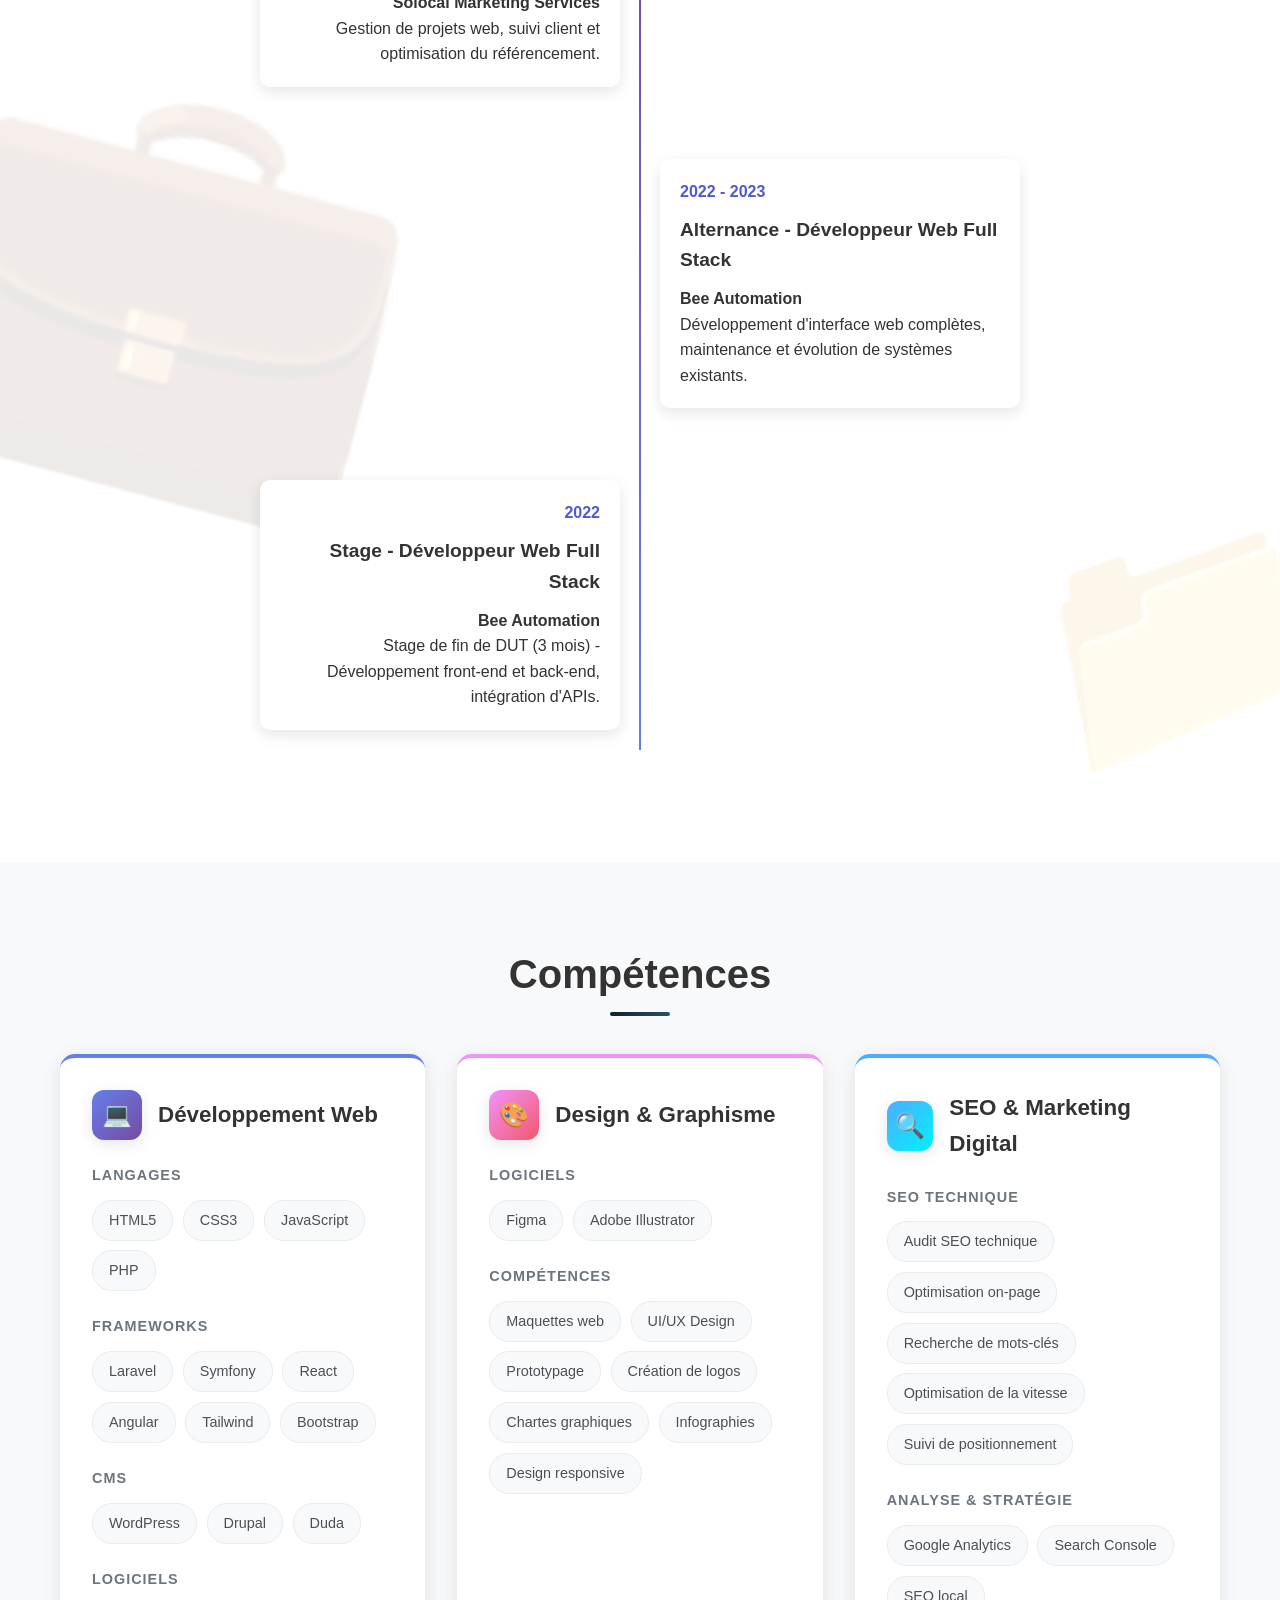
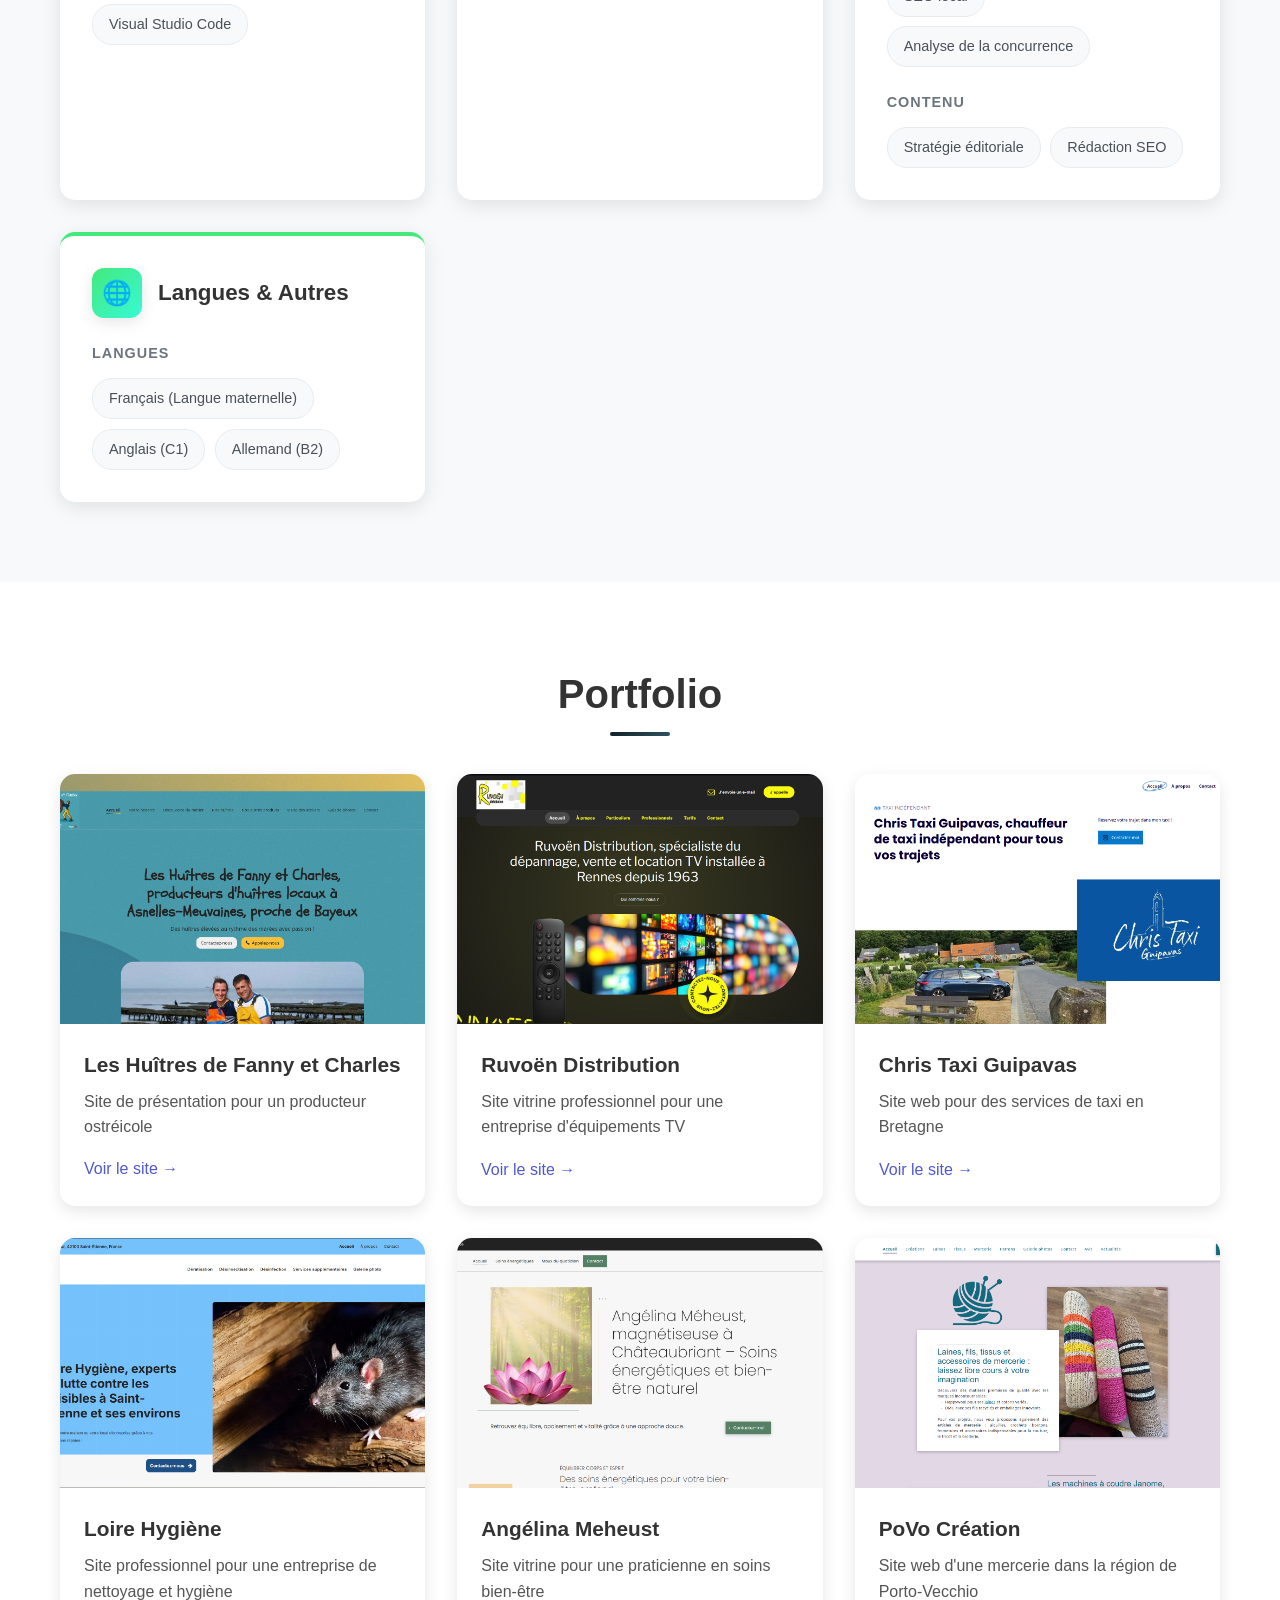
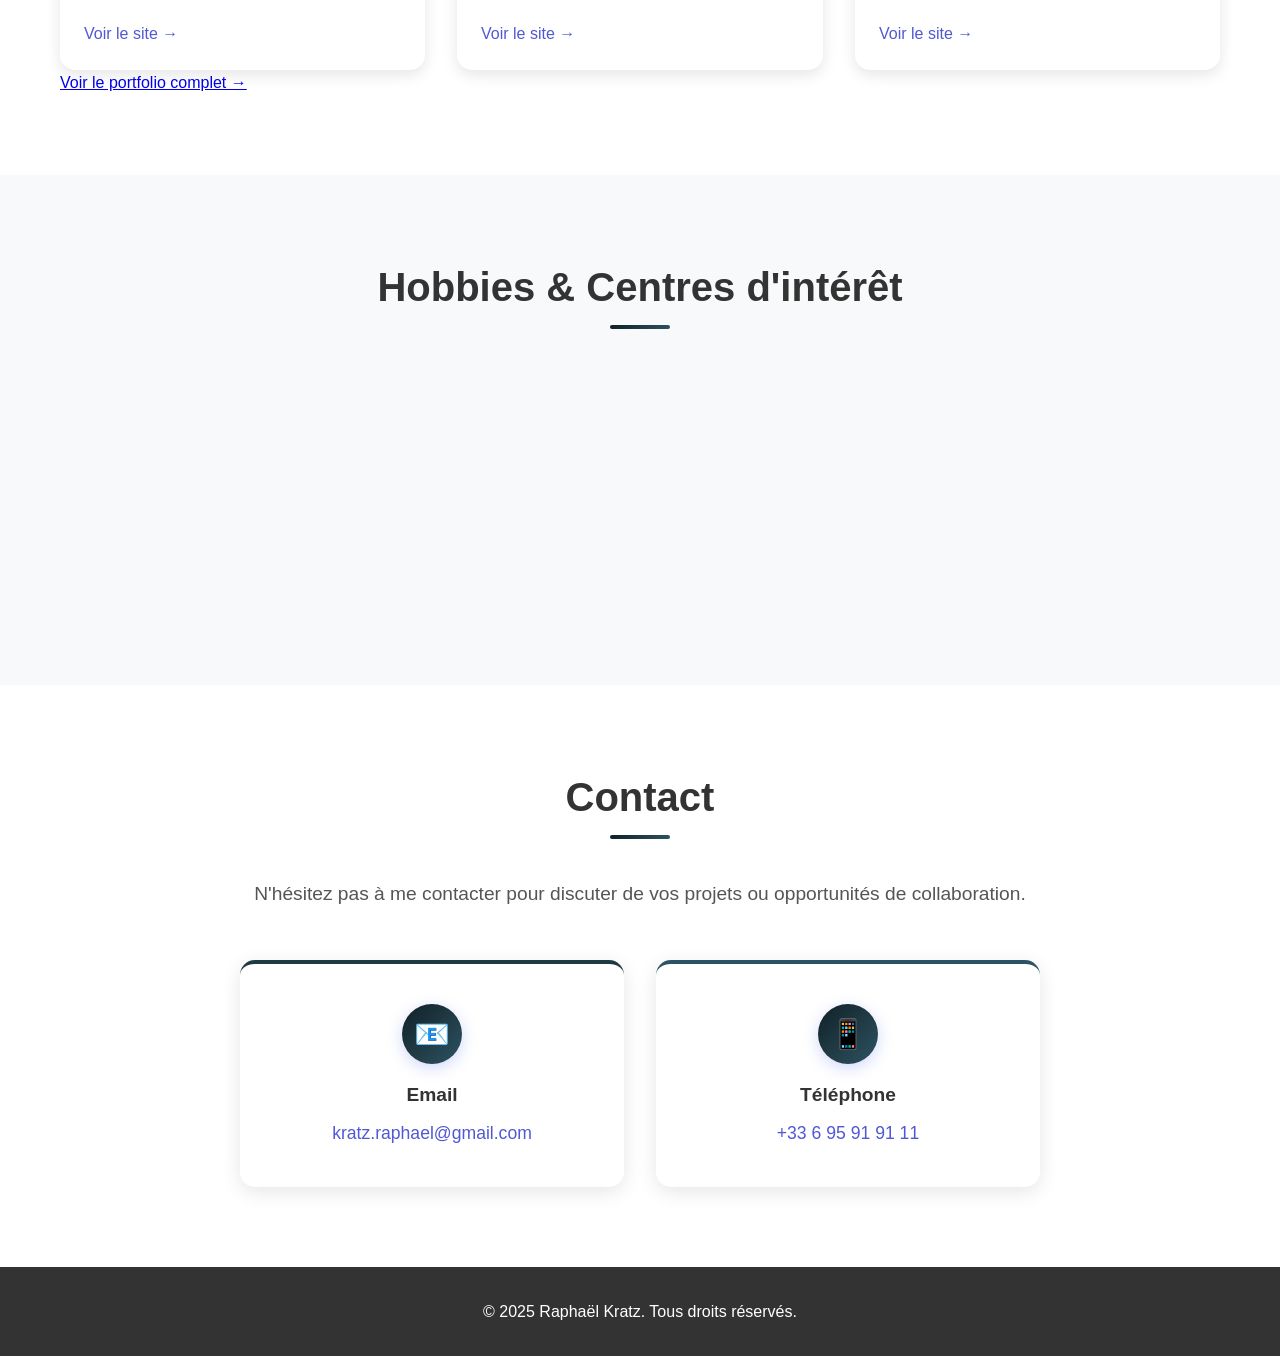
==== commit 0ecf38bb: "Update index.html" ====
--- a/index.html
+++ b/index.html
@@ -11,36 +11,40 @@
         <nav class="container">
             <div class="logo">Kratz Raphaël</div>
             <ul class="nav-links">
-                <li><a href="#accueil">Accueil</a></li>
-                <li><a href="#a-propos">À propos</a></li>
-                <li><a href="#formations">Formations</a></li>
-                <li><a href="#experiences">Expériences</a></li>
-                <li><a href="#competences">Compétences</a></li>
-                <li><a href="#portfolio">Portfolio</a></li>
-                <li><a href="#hobbies">Hobbies</a></li>
-                <li><a href="#contact">Contact</a></li>
+                <li><a href="#accueil" data-key="nav_home">Accueil</a></li>
+                <li><a href="#a-propos" data-key="nav_about">À propos</a></li>
+                <li><a href="#formations" data-key="nav_education">Formations</a></li>
+                <li><a href="#experiences" data-key="nav_experience">Expériences</a></li>
+                <li><a href="#competences" data-key="nav_skills">Compétences</a></li>
+                <li><a href="#portfolio" data-key="nav_portfolio">Portfolio</a></li>
+                <li><a href="#hobbies" data-key="nav_hobbies">Hobbies</a></li>
+                <li><a href="#contact" data-key="nav_contact">Contact</a></li>
             </ul>
+            <button class="lang-toggle" id="langToggle" onclick="toggleLanguage()">
+                <span class="flag">🇬🇧</span>
+                <span class="lang-label">EN</span>
+            </button>
         </nav>
     </header>
 
     <section id="accueil" class="hero">
         <div class="hero-content">
-            <h1>Développeur Web Full Stack</h1>
-            <p>Passionné par la création d'expériences web innovantes et intuitives</p>
-            <a href="#portfolio" class="cta-button">Voir mon travail</a>
+            <h1 data-key="hero_title">Développeur Web Full Stack</h1>
+            <p data-key="hero_subtitle">Passionné par la création d'expériences web innovantes et intuitives</p>
+            <a href="#portfolio" class="cta-button" data-key="hero_cta">Voir mon travail</a>
         </div>
     </section>
 
     <section id="a-propos" class="section">
         <div class="container">
-            <h2 class="section-title">À propos</h2>
+            <h2 class="section-title" data-key="about_title">À propos</h2>
             <div class="about-content">
                 <div class="about-text">
-                    <p>Je suis un développeur web junior passionné par la création d’applications modernes, performantes et esthétiques. Mon intérêt ne se limite pas au développement web : je m’intéresse également au web design et aux arts graphiques, domaines qui nourrissent ma créativité et ma vision globale des projets numériques.</p>
+                    <p data-key="about_p1">Je suis un développeur web junior passionné par la création d'applications modernes, performantes et esthétiques. Mon intérêt ne se limite pas au développement web : je m'intéresse également au web design et aux arts graphiques, domaines qui nourrissent ma créativité et ma vision globale des projets numériques.</p>
                     <br/>
-                    <p>Grâce à une formation solide et à des expériences variées, j’ai acquis une maîtrise des technologies front-end et back-end, ainsi qu’une approche orientée utilisateur. Autonome de nature, je sais aussi bien travailler seul qu’en équipe, en adaptant ma méthode de travail aux besoins du projet.</p>
+                    <p data-key="about_p2">Grâce à une formation solide et à des expériences variées, j'ai acquis une maîtrise des technologies front-end et back-end, ainsi qu'une approche orientée utilisateur. Autonome de nature, je sais aussi bien travailler seul qu'en équipe, en adaptant ma méthode de travail aux besoins du projet.</p>
                     <br/>
-                    <p>Anciennement chargé de projet web chez Solocal Marketing Services, je combine compétences techniques et sens stratégique pour concevoir et livrer des solutions web de qualité.</p>
+                    <p data-key="about_p3">Anciennement chargé de projet web chez Solocal Marketing Services, je combine compétences techniques et sens stratégique pour concevoir et livrer des solutions web de qualité.</p>
                 </div>
                 <div class="about-image">
                     <img src="images/profil.jpeg" alt="Raphaël Kratz" class="profile-photo">
@@ -51,34 +55,34 @@
 
     <section id="formations" class="section">
         <div class="container">
-            <h2 class="section-title">Formations</h2>
+            <h2 class="section-title" data-key="edu_title">Formations</h2>
             <div class="timeline">
                 <div class="timeline-item">
                     <div class="timeline-content">
                         <div class="timeline-date">2022 - 2023</div>
-                        <div class="timeline-title">Licence Professionnelle</div>
-                        <p>Développement web et conception d'interface</p>
+                        <div class="timeline-title" data-key="edu1_title">Licence Professionnelle</div>
+                        <p data-key="edu1_desc">Développement web et conception d'interface</p>
                     </div>
                 </div>
                 <div class="timeline-item">
                     <div class="timeline-content">
                         <div class="timeline-date">2020 - 2022</div>
-                        <div class="timeline-title">DUT Métiers du Multimédia et d'Internet</div>
-                        <p>Formation complète en développement web, design et communication digitale</p>
+                        <div class="timeline-title" data-key="edu2_title">DUT Métiers du Multimédia et d'Internet</div>
+                        <p data-key="edu2_desc">Formation complète en développement web, design et communication digitale</p>
                     </div>
                 </div>
                 <div class="timeline-item">
                     <div class="timeline-content">
                         <div class="timeline-date">2019 - 2020</div>
-                        <div class="timeline-title">L1 Économie Gestion</div>
-                        <p>Première année d'études supérieures en économie et gestion</p>
+                        <div class="timeline-title" data-key="edu3_title">L1 Économie Gestion</div>
+                        <p data-key="edu3_desc">Première année d'études supérieures en économie et gestion</p>
                     </div>
                 </div>
                 <div class="timeline-item">
                     <div class="timeline-content">
                         <div class="timeline-date">2019</div>
-                        <div class="timeline-title">Baccalauréat ES</div>
-                        <p>Mention Bien - Économique et Social</p>
+                        <div class="timeline-title" data-key="edu4_title">Baccalauréat ES</div>
+                        <p data-key="edu4_desc">Mention Bien - Économique et Social</p>
                     </div>
                 </div>
             </div>
@@ -87,46 +91,47 @@
 
     <section id="experiences" class="section">
         <div class="container">
-            <h2 class="section-title">Expériences Professionnelles</h2>
+            <h2 class="section-title" data-key="exp_title">Expériences Professionnelles</h2>
             <div class="timeline">
                 <div class="timeline-item">
                     <div class="timeline-content">
                         <div class="timeline-date">Mai 2024 - Août 2025</div>
-                        <div class="timeline-title">Chargé de Projet Web</div>
-                        <p><strong>Solocal Marketing Services</strong><br>
+                        <div class="timeline-title" data-key="exp1_title">Chargé de Projet Web</div>
+                        <p data-key="exp1_desc"><strong>Solocal Marketing Services</strong><br>
                         Gestion de projets web, suivi client et optimisation du référencement.</p>
                     </div>
                 </div>
                 <div class="timeline-item">
                     <div class="timeline-content">
                         <div class="timeline-date">2022 - 2023</div>
-                        <div class="timeline-title">Alternance - Développeur Web Full Stack</div>
-                        <p><strong>Bee Automation</strong><br>
+                        <div class="timeline-title" data-key="exp2_title">Alternance - Développeur Web Full Stack</div>
+                        <p data-key="exp2_desc"><strong>Bee Automation</strong><br>
                         Développement d'interface web complètes, maintenance et évolution de systèmes existants.</p>
                     </div>
                 </div>
                 <div class="timeline-item">
                     <div class="timeline-content">
                         <div class="timeline-date">2022</div>
-                        <div class="timeline-title">Stage - Développeur Web Full Stack</div>
-                        <p><strong>Bee Automation</strong><br>
+                        <div class="timeline-title" data-key="exp3_title">Stage - Développeur Web Full Stack</div>
+                        <p data-key="exp3_desc"><strong>Bee Automation</strong><br>
                         Stage de fin de DUT (3 mois) - Développement front-end et back-end, intégration d'APIs.</p>
                     </div>
                 </div>
             </div>
         </div>
     </section>
-     <section id="competences" class="section">
-        <div class="container">
-            <h2 class="section-title">Compétences</h2>
+
+    <section id="competences" class="section">
+        <div class="container">
+            <h2 class="section-title" data-key="skills_title">Compétences</h2>
             <div class="skills-categories">
                 <div class="skill-category-card dev-category">
                     <div class="category-header">
                         <div class="category-icon">💻</div>
-                        <h3>Développement Web</h3>
-                    </div>
-                    <div class="category-section">
-                        <h4>Langages</h4>
+                        <h3 data-key="skills_dev">Développement Web</h3>
+                    </div>
+                    <div class="category-section">
+                        <h4 data-key="skills_languages">Langages</h4>
                         <div class="skill-tags">
                             <span class="skill-tag">HTML5</span>
                             <span class="skill-tag">CSS3</span>
@@ -135,7 +140,7 @@
                         </div>
                     </div>
                     <div class="category-section">
-                        <h4>Frameworks</h4>
+                        <h4 data-key="skills_frameworks">Frameworks</h4>
                         <div class="skill-tags">
                             <span class="skill-tag">Laravel</span>
                             <span class="skill-tag">Symfony</span>
@@ -154,7 +159,7 @@
                         </div>
                     </div>
                     <div class="category-section">
-                        <h4>Logiciels</h4>
+                        <h4 data-key="skills_software">Logiciels</h4>
                         <div class="skill-tags">
                             <span class="skill-tag">Visual Studio Code</span>
                         </div>
@@ -164,26 +169,25 @@
                 <div class="skill-category-card design-category">
                     <div class="category-header">
                         <div class="category-icon">🎨</div>
-                        <h3>Design & Graphisme</h3>
-                    </div>
-                    <div class="category-section">
-                        <h4>Logiciels</h4>
+                        <h3 data-key="skills_design">Design & Graphisme</h3>
+                    </div>
+                    <div class="category-section">
+                        <h4 data-key="skills_software">Logiciels</h4>
                         <div class="skill-tags">
                             <span class="skill-tag">Figma</span>
                             <span class="skill-tag">Adobe Illustrator</span>
-                            <span class="skill-tag">Adobe InDesign</span>
-                        </div>
-                    </div>
-                    <div class="category-section">
-                        <h4>Compétences</h4>
-                        <div class="skill-tags">
-                            <span class="skill-tag">Maquettes web</span>
+                        </div>
+                    </div>
+                    <div class="category-section">
+                        <h4 data-key="skills_competences">Compétences</h4>
+                        <div class="skill-tags">
+                            <span class="skill-tag" data-key="tag_mockups">Maquettes web</span>
                             <span class="skill-tag">UI/UX Design</span>
-                            <span class="skill-tag">Prototypage</span>
-                            <span class="skill-tag">Création de logos</span>
-                            <span class="skill-tag">Chartes graphiques</span>
-                            <span class="skill-tag">Infographies</span>
-                            <span class="skill-tag">Design responsive</span>
+                            <span class="skill-tag" data-key="tag_proto">Prototypage</span>
+                            <span class="skill-tag" data-key="tag_logos">Création de logos</span>
+                            <span class="skill-tag" data-key="tag_brand">Chartes graphiques</span>
+                            <span class="skill-tag" data-key="tag_infog">Infographies</span>
+                            <span class="skill-tag" data-key="tag_responsive">Design responsive</span>
                         </div>
                     </div>
                 </div>
@@ -191,32 +195,32 @@
                 <div class="skill-category-card seo-category">
                     <div class="category-header">
                         <div class="category-icon">🔍</div>
-                        <h3>SEO & Marketing Digital</h3>
-                    </div>
-                    <div class="category-section">
-                        <h4>SEO Technique</h4>
-                        <div class="skill-tags">
-                            <span class="skill-tag">Audit SEO technique</span>
-                            <span class="skill-tag">Optimisation on-page</span>
-                            <span class="skill-tag">Recherche de mots-clés</span>
-                            <span class="skill-tag">Optimisation de la vitesse</span>
-                            <span class="skill-tag">Suivi de positionnement</span>
-                        </div>
-                    </div>
-                    <div class="category-section">
-                        <h4>Analyse & Stratégie</h4>
+                        <h3 data-key="skills_seo">SEO & Marketing Digital</h3>
+                    </div>
+                    <div class="category-section">
+                        <h4 data-key="skills_seo_tech">SEO Technique</h4>
+                        <div class="skill-tags">
+                            <span class="skill-tag" data-key="tag_audit">Audit SEO technique</span>
+                            <span class="skill-tag" data-key="tag_onpage">Optimisation on-page</span>
+                            <span class="skill-tag" data-key="tag_keywords">Recherche de mots-clés</span>
+                            <span class="skill-tag" data-key="tag_speed">Optimisation de la vitesse</span>
+                            <span class="skill-tag" data-key="tag_rank">Suivi de positionnement</span>
+                        </div>
+                    </div>
+                    <div class="category-section">
+                        <h4 data-key="skills_analytics">Analyse & Stratégie</h4>
                         <div class="skill-tags">
                             <span class="skill-tag">Google Analytics</span>
                             <span class="skill-tag">Search Console</span>
-                            <span class="skill-tag">SEO local</span>
-                            <span class="skill-tag">Analyse de la concurrence</span>
-                        </div>
-                    </div>
-                    <div class="category-section">
-                        <h4>Contenu</h4>
-                        <div class="skill-tags">
-                            <span class="skill-tag">Stratégie éditoriale</span>
-                            <span class="skill-tag">Rédaction SEO</span>
+                            <span class="skill-tag" data-key="tag_local">SEO local</span>
+                            <span class="skill-tag" data-key="tag_competition">Analyse de la concurrence</span>
+                        </div>
+                    </div>
+                    <div class="category-section">
+                        <h4 data-key="skills_content">Contenu</h4>
+                        <div class="skill-tags">
+                            <span class="skill-tag" data-key="tag_editorial">Stratégie éditoriale</span>
+                            <span class="skill-tag" data-key="tag_seowrite">Rédaction SEO</span>
                         </div>
                     </div>
                 </div>
@@ -224,14 +228,14 @@
                 <div class="skill-category-card other-category">
                     <div class="category-header">
                         <div class="category-icon">🌐</div>
-                        <h3>Langues & Autres</h3>
-                    </div>
-                    <div class="category-section">
-                        <h4>Langues</h4>
-                        <div class="skill-tags">
-                            <span class="skill-tag">Français (Langue maternelle)</span>
-                            <span class="skill-tag">Anglais (C1)</span>
-                            <span class="skill-tag">Allemand (B2)</span>
+                        <h3 data-key="skills_languages_other">Langues & Autres</h3>
+                    </div>
+                    <div class="category-section">
+                        <h4 data-key="skills_lang_section">Langues</h4>
+                        <div class="skill-tags">
+                            <span class="skill-tag" data-key="tag_fr">Français (Langue maternelle)</span>
+                            <span class="skill-tag" data-key="tag_en">Anglais (C1)</span>
+                            <span class="skill-tag" data-key="tag_de">Allemand (B2)</span>
                         </div>
                     </div>
                 </div>
@@ -241,80 +245,81 @@
 
     <section id="portfolio" class="section">
         <div class="container">
-            <h2 class="section-title">Portfolio</h2>
+            <h2 class="section-title" data-key="portfolio_title">Portfolio</h2>
             <div class="portfolio-grid">
                 <div class="portfolio-item">
                     <div class="portfolio-image"><img src="images/Huitres.png"/></div>
                     <div class="portfolio-content">
                         <h3 class="portfolio-title">Les Huîtres de Fanny et Charles</h3>
-                        <p class="portfolio-description">Site de présentation pour un producteur ostréicole</p>
-                        <a href="https://www.leshuitresdefannyetcharles.fr" target="_blank" class="portfolio-link">Voir le site →</a>
+                        <p class="portfolio-description" data-key="proj1_desc">Site de présentation pour un producteur ostréicole</p>
+                        <a href="https://www.leshuitresdefannyetcharles.fr" target="_blank" class="portfolio-link" data-key="see_site">Voir le site →</a>
                     </div>
                 </div>
                 <div class="portfolio-item">
                     <div class="portfolio-image"><img src="images/Ruvoen.png"/></div>
                     <div class="portfolio-content">
                         <h3 class="portfolio-title">Ruvoën Distribution</h3>
-                        <p class="portfolio-description">Site vitrine professionnel pour une entreprise d'équipements TV</p>
-                        <a href="https://www.ruvoendistribution.com" target="_blank" class="portfolio-link">Voir le site →</a>
+                        <p class="portfolio-description" data-key="proj2_desc">Site vitrine professionnel pour une entreprise d'équipements TV</p>
+                        <a href="https://www.ruvoendistribution.com" target="_blank" class="portfolio-link" data-key="see_site">Voir le site →</a>
                     </div>
                 </div>
                 <div class="portfolio-item">
                     <div class="portfolio-image"><img src="images/Chris taxi.png"/></div>
                     <div class="portfolio-content">
                         <h3 class="portfolio-title">Chris Taxi Guipavas</h3>
-                        <p class="portfolio-description">Site web pour des services de taxi en Bretagne</p>
-                        <a href="https://www.christaxiguipavas.fr" target="_blank" class="portfolio-link">Voir le site →</a>
+                        <p class="portfolio-description" data-key="proj3_desc">Site web pour des services de taxi en Bretagne</p>
+                        <a href="https://www.christaxiguipavas.fr" target="_blank" class="portfolio-link" data-key="see_site">Voir le site →</a>
                     </div>
                 </div>
                 <div class="portfolio-item">
                     <div class="portfolio-image"><img src="images/Loire hygiene.png"/></div>
                     <div class="portfolio-content">
                         <h3 class="portfolio-title">Loire Hygiène</h3>
-                        <p class="portfolio-description">Site professionnel pour une entreprise de nettoyage et hygiène</p>
-                        <a href="https://www.loirehygiene.fr" target="_blank" class="portfolio-link">Voir le site →</a>
+                        <p class="portfolio-description" data-key="proj4_desc">Site professionnel pour une entreprise de nettoyage et hygiène</p>
+                        <a href="https://www.loirehygiene.fr" target="_blank" class="portfolio-link" data-key="see_site">Voir le site →</a>
                     </div>
                 </div>
                 <div class="portfolio-item">
                     <div class="portfolio-image"><img src="images/Bien etre.png"/></div>
                     <div class="portfolio-content">
                         <h3 class="portfolio-title">Angélina Meheust</h3>
-                        <p class="portfolio-description">Site vitrine pour une praticienne en soins bien-être</p>
-                        <a href="https://www.angelina-meheust.fr" target="_blank" class="portfolio-link">Voir le site →</a>
+                        <p class="portfolio-description" data-key="proj5_desc">Site vitrine pour une praticienne en soins bien-être</p>
+                        <a href="https://www.angelina-meheust.fr" target="_blank" class="portfolio-link" data-key="see_site">Voir le site →</a>
                     </div>
                 </div>
                 <div class="portfolio-item">
                     <div class="portfolio-image"><img src="images/Povo Creation.png"/></div>
                     <div class="portfolio-content">
                         <h3 class="portfolio-title">PoVo Création</h3>
-                        <p class="portfolio-description">Site web d'une mercerie dans la région de Porto-Vecchio
-                            
-                        </p>
-                        <a href="https://www.povo-creation.fr" target="_blank" class="portfolio-link">Voir le site →</a>
-                    </div>
-                </div>
+                        <p class="portfolio-description" data-key="proj6_desc">Site web d'une mercerie dans la région de Porto-Vecchio</p>
+                        <a href="https://www.povo-creation.fr" target="_blank" class="portfolio-link" data-key="see_site">Voir le site →</a>
+                    </div>
+                </div>
+            </div>
+            <div class="portfolio-cta">
+                <a href="portfolio.html" class="portfolio-button" data-key="portfolio_full">Voir le portfolio complet →</a>
             </div>
         </div>
     </section>
 
     <section id="hobbies" class="section">
         <div class="container">
-            <h2 class="section-title">Hobbies & Centres d'intérêt</h2>
+            <h2 class="section-title" data-key="hobbies_title">Hobbies & Centres d'intérêt</h2>
             <div class="hobbies-grid">
                 <div class="hobby-card">
                     <div class="hobby-icon">🎹</div>
-                    <h3>Piano</h3>
-                    <p>Pratique depuis mes 10 ans, passion pour la musique classique et contemporaine</p>
+                    <h3 data-key="hobby1_title">Piano</h3>
+                    <p data-key="hobby1_desc">Pratique depuis mes 10 ans, passion pour la musique classique et contemporaine</p>
                 </div>
                 <div class="hobby-card">
                     <div class="hobby-icon">🥾</div>
-                    <h3>Randonnée</h3>
-                    <p>Amateur de grands espaces, j'ai réalisé le tour du Mont-Blanc en bivouac en 2023</p>
+                    <h3 data-key="hobby2_title">Randonnée</h3>
+                    <p data-key="hobby2_desc">Amateur de grands espaces, j'ai réalisé le tour du Mont-Blanc en bivouac en 2023</p>
                 </div>
                 <div class="hobby-card">
                     <div class="hobby-icon">🌍</div>
-                    <h3>Géographie</h3>
-                    <p>Passionné de culture générale géographique</p>
+                    <h3 data-key="hobby3_title">Géographie</h3>
+                    <p data-key="hobby3_desc">Passionné de culture générale géographique</p>
                 </div>
             </div>
         </div>
@@ -322,9 +327,9 @@
 
     <section id="contact" class="section">
         <div class="container">
-            <h2 class="section-title">Contact</h2>
+            <h2 class="section-title" data-key="contact_title">Contact</h2>
             <div class="contact-info">
-                <p class="contact-intro">N'hésitez pas à me contacter pour discuter de vos projets ou opportunités de collaboration.</p>
+                <p class="contact-intro" data-key="contact_intro">N'hésitez pas à me contacter pour discuter de vos projets ou opportunités de collaboration.</p>
                 <div class="contact-details">
                     <div class="contact-item">
                         <div class="contact-icon">📧</div>
@@ -336,7 +341,7 @@
                     <div class="contact-item">
                         <div class="contact-icon">📱</div>
                         <div class="contact-text">
-                            <h3>Téléphone</h3>
+                            <h3 data-key="contact_phone">Téléphone</h3>
                             <a href="tel:+33695919111">+33 6 95 91 91 11</a>
                         </div>
                     </div>
@@ -345,29 +350,174 @@
         </div>
     </section>
 
-
     <footer>
         <div class="container">
-            <p>&copy; 2025 Raphaël Kratz. Tous droits réservés.</p>
+            <p data-key="footer_text">&copy; 2025 Raphaël Kratz. Tous droits réservés.</p>
         </div>
     </footer>
 
+    <div class="translation-banner" id="translationBanner"></div>
+
     <script>
-        // Smooth scrolling for navigation links
+        // ─── TRANSLATIONS ───────────────────────────────────────────────
+        const translations = {
+            fr: {
+                nav_home: "Accueil", nav_about: "À propos", nav_education: "Formations",
+                nav_experience: "Expériences", nav_skills: "Compétences", nav_portfolio: "Portfolio",
+                nav_hobbies: "Hobbies", nav_contact: "Contact",
+                hero_title: "Développeur Web Full Stack",
+                hero_subtitle: "Passionné par la création d'expériences web innovantes et intuitives",
+                hero_cta: "Voir mon travail",
+                about_title: "À propos",
+                about_p1: "Je suis un développeur web junior passionné par la création d'applications modernes, performantes et esthétiques. Mon intérêt ne se limite pas au développement web : je m'intéresse également au web design et aux arts graphiques, domaines qui nourrissent ma créativité et ma vision globale des projets numériques.",
+                about_p2: "Grâce à une formation solide et à des expériences variées, j'ai acquis une maîtrise des technologies front-end et back-end, ainsi qu'une approche orientée utilisateur. Autonome de nature, je sais aussi bien travailler seul qu'en équipe, en adaptant ma méthode de travail aux besoins du projet.",
+                about_p3: "Anciennement chargé de projet web chez Solocal Marketing Services, je combine compétences techniques et sens stratégique pour concevoir et livrer des solutions web de qualité.",
+                edu_title: "Formations",
+                edu1_title: "Licence Professionnelle", edu1_desc: "Développement web et conception d'interface",
+                edu2_title: "DUT Métiers du Multimédia et d'Internet", edu2_desc: "Formation complète en développement web, design et communication digitale",
+                edu3_title: "L1 Économie Gestion", edu3_desc: "Première année d'études supérieures en économie et gestion",
+                edu4_title: "Baccalauréat ES", edu4_desc: "Mention Bien - Économique et Social",
+                exp_title: "Expériences Professionnelles",
+                exp1_title: "Chargé de Projet Web",
+                exp1_desc: "<strong>Solocal Marketing Services</strong><br>Gestion de projets web, suivi client et optimisation du référencement.",
+                exp2_title: "Alternance - Développeur Web Full Stack",
+                exp2_desc: "<strong>Bee Automation</strong><br>Développement d'interface web complètes, maintenance et évolution de systèmes existants.",
+                exp3_title: "Stage - Développeur Web Full Stack",
+                exp3_desc: "<strong>Bee Automation</strong><br>Stage de fin de DUT (3 mois) - Développement front-end et back-end, intégration d'APIs.",
+                skills_title: "Compétences", skills_dev: "Développement Web", skills_languages: "Langages",
+                skills_frameworks: "Frameworks", skills_software: "Logiciels", skills_design: "Design & Graphisme",
+                skills_competences: "Compétences", skills_seo: "SEO & Marketing Digital",
+                skills_seo_tech: "SEO Technique", skills_analytics: "Analyse & Stratégie",
+                skills_content: "Contenu", skills_languages_other: "Langues & Autres", skills_lang_section: "Langues",
+                tag_mockups: "Maquettes web", tag_proto: "Prototypage", tag_logos: "Création de logos",
+                tag_brand: "Chartes graphiques", tag_infog: "Infographies", tag_responsive: "Design responsive",
+                tag_audit: "Audit SEO technique", tag_onpage: "Optimisation on-page",
+                tag_keywords: "Recherche de mots-clés", tag_speed: "Optimisation de la vitesse",
+                tag_rank: "Suivi de positionnement", tag_local: "SEO local",
+                tag_competition: "Analyse de la concurrence", tag_editorial: "Stratégie éditoriale",
+                tag_seowrite: "Rédaction SEO", tag_fr: "Français (Langue maternelle)",
+                tag_en: "Anglais (C1)", tag_de: "Allemand (B2)",
+                portfolio_title: "Portfolio", see_site: "Voir le site →",
+                proj1_desc: "Site de présentation pour un producteur ostréicole",
+                proj2_desc: "Site vitrine professionnel pour une entreprise d'équipements TV",
+                proj3_desc: "Site web pour des services de taxi en Bretagne",
+                proj4_desc: "Site professionnel pour une entreprise de nettoyage et hygiène",
+                proj5_desc: "Site vitrine pour une praticienne en soins bien-être",
+                proj6_desc: "Site web d'une mercerie dans la région de Porto-Vecchio",
+                portfolio_full: "Voir le portfolio complet →",
+                hobbies_title: "Hobbies & Centres d'intérêt",
+                hobby1_title: "Piano", hobby1_desc: "Pratique depuis mes 10 ans, passion pour la musique classique et contemporaine",
+                hobby2_title: "Randonnée", hobby2_desc: "Amateur de grands espaces, j'ai réalisé le tour du Mont-Blanc en bivouac en 2023",
+                hobby3_title: "Géographie", hobby3_desc: "Passionné de culture générale géographique",
+                contact_title: "Contact",
+                contact_intro: "N'hésitez pas à me contacter pour discuter de vos projets ou opportunités de collaboration.",
+                contact_phone: "Téléphone",
+                footer_text: "© 2025 Raphaël Kratz. Tous droits réservés.",
+                page_title: "Portfolio - Développeur Web"
+            },
+            en: {
+                nav_home: "Home", nav_about: "About", nav_education: "Education",
+                nav_experience: "Experience", nav_skills: "Skills", nav_portfolio: "Portfolio",
+                nav_hobbies: "Hobbies", nav_contact: "Contact",
+                hero_title: "Full Stack Web Developer",
+                hero_subtitle: "Passionate about creating innovative and intuitive web experiences",
+                hero_cta: "View my work",
+                about_title: "About",
+                about_p1: "I am a junior web developer passionate about building modern, high-performance and visually appealing applications. My interest extends beyond web development: I am also drawn to web design and graphic arts, fields that fuel my creativity and broaden my vision of digital projects.",
+                about_p2: "Through solid education and diverse experience, I have developed strong skills in both front-end and back-end technologies, with a user-centred approach. I am naturally independent and equally comfortable working alone or within a team, adapting my work style to the needs of each project.",
+                about_p3: "As a former web project manager at Solocal Marketing Services, I blend technical skills with strategic thinking to design and deliver high-quality web solutions.",
+                edu_title: "Education",
+                edu1_title: "Professional Bachelor's Degree", edu1_desc: "Web development and interface design",
+                edu2_title: "DUT Multimedia & Internet", edu2_desc: "Comprehensive training in web development, design and digital communication",
+                edu3_title: "First Year – Economics & Management", edu3_desc: "First year of higher education in economics and management",
+                edu4_title: "French Baccalauréat ES", edu4_desc: "With Honours – Economics & Social Sciences",
+                exp_title: "Professional Experience",
+                exp1_title: "Web Project Manager",
+                exp1_desc: "<strong>Solocal Marketing Services</strong><br>Web project management, client follow-up and SEO optimisation.",
+                exp2_title: "Apprenticeship – Full Stack Web Developer",
+                exp2_desc: "<strong>Bee Automation</strong><br>Development of complete web interfaces, maintenance and evolution of existing systems.",
+                exp3_title: "Internship – Full Stack Web Developer",
+                exp3_desc: "<strong>Bee Automation</strong><br>End-of-degree internship (3 months) – Front-end and back-end development, API integration.",
+                skills_title: "Skills", skills_dev: "Web Development", skills_languages: "Languages",
+                skills_frameworks: "Frameworks", skills_software: "Software", skills_design: "Design & Graphics",
+                skills_competences: "Skills", skills_seo: "SEO & Digital Marketing",
+                skills_seo_tech: "Technical SEO", skills_analytics: "Analytics & Strategy",
+                skills_content: "Content", skills_languages_other: "Languages & Other", skills_lang_section: "Languages",
+                tag_mockups: "Web mockups", tag_proto: "Prototyping", tag_logos: "Logo creation",
+                tag_brand: "Brand guidelines", tag_infog: "Infographics", tag_responsive: "Responsive design",
+                tag_audit: "Technical SEO audit", tag_onpage: "On-page optimisation",
+                tag_keywords: "Keyword research", tag_speed: "Speed optimisation",
+                tag_rank: "Ranking tracking", tag_local: "Local SEO",
+                tag_competition: "Competitive analysis", tag_editorial: "Editorial strategy",
+                tag_seowrite: "SEO copywriting", tag_fr: "French (Native)",
+                tag_en: "English (C1)", tag_de: "German (B2)",
+                portfolio_title: "Portfolio", see_site: "View site →",
+                proj1_desc: "Presentation website for an oyster producer",
+                proj2_desc: "Professional showcase website for a TV equipment company",
+                proj3_desc: "Website for taxi services in Brittany",
+                proj4_desc: "Professional website for a cleaning and hygiene company",
+                proj5_desc: "Showcase website for a wellness therapist",
+                proj6_desc: "Website for a haberdashery in the Porto-Vecchio region",
+                portfolio_full: "View full portfolio →",
+                hobbies_title: "Hobbies & Interests",
+                hobby1_title: "Piano", hobby1_desc: "Playing since the age of 10, passionate about classical and contemporary music",
+                hobby2_title: "Hiking", hobby2_desc: "A lover of wide open spaces, I completed the Mont-Blanc circuit in 2023 with bivouac camping",
+                hobby3_title: "Geography", hobby3_desc: "Passionate about geographical general knowledge",
+                contact_title: "Contact",
+                contact_intro: "Feel free to reach out to discuss your projects or collaboration opportunities.",
+                contact_phone: "Phone",
+                footer_text: "© 2025 Raphaël Kratz. All rights reserved.",
+                page_title: "Portfolio - Web Developer"
+            }
+        };
+
+        // ─── STATE ───────────────────────────────────────────────────────
+        let currentLang = 'fr';
+
+        // ─── APPLY TRANSLATIONS ──────────────────────────────────────────
+        function applyTranslations(lang) {
+            const t = translations[lang];
+            document.querySelectorAll('[data-key]').forEach(el => {
+                const key = el.getAttribute('data-key');
+                if (t[key] !== undefined) {
+                    el.innerHTML = t[key];
+                }
+            });
+            document.title = t.page_title;
+            document.documentElement.lang = lang;
+        }
+
+        // ─── TOGGLE ──────────────────────────────────────────────────────
+        function toggleLanguage() {
+            currentLang = currentLang === 'fr' ? 'en' : 'fr';
+            applyTranslations(currentLang);
+
+            const btn = document.getElementById('langToggle');
+            if (currentLang === 'en') {
+                btn.innerHTML = '<span class="flag">🇫🇷</span><span class="lang-label">FR</span>';
+            } else {
+                btn.innerHTML = '<span class="flag">🇬🇧</span><span class="lang-label">EN</span>';
+            }
+
+            // Show banner
+            const banner = document.getElementById('translationBanner');
+            banner.textContent = currentLang === 'en' ? '🌐 Page translated to English' : '🌐 Page traduite en français';
+            banner.classList.add('show');
+            setTimeout(() => banner.classList.remove('show'), 2500);
+        }
+
+        // ─── SMOOTH SCROLL ───────────────────────────────────────────────
         document.querySelectorAll('a[href^="#"]').forEach(anchor => {
             anchor.addEventListener('click', function (e) {
                 e.preventDefault();
                 const target = document.querySelector(this.getAttribute('href'));
                 if (target) {
-                    target.scrollIntoView({
-                        behavior: 'smooth',
-                        block: 'start'
-                    });
+                    target.scrollIntoView({ behavior: 'smooth', block: 'start' });
                 }
             });
         });
 
-        // Header scroll effect
+        // ─── HEADER SCROLL EFFECT ────────────────────────────────────────
         window.addEventListener('scroll', () => {
             const header = document.querySelector('header');
             if (window.scrollY > 100) {
@@ -379,12 +529,8 @@
             }
         });
 
-        // Animate elements on scroll
-        const observerOptions = {
-            threshold: 0.1,
-            rootMargin: '0px 0px -50px 0px'
-        };
-
+        // ─── ANIMATE ON SCROLL ───────────────────────────────────────────
+        const observerOptions = { threshold: 0.1, rootMargin: '0px 0px -50px 0px' };
         const observer = new IntersectionObserver((entries) => {
             entries.forEach(entry => {
                 if (entry.isIntersecting) {
@@ -399,5 +545,4 @@
         });
     </script>
 </body>
-
 </html>
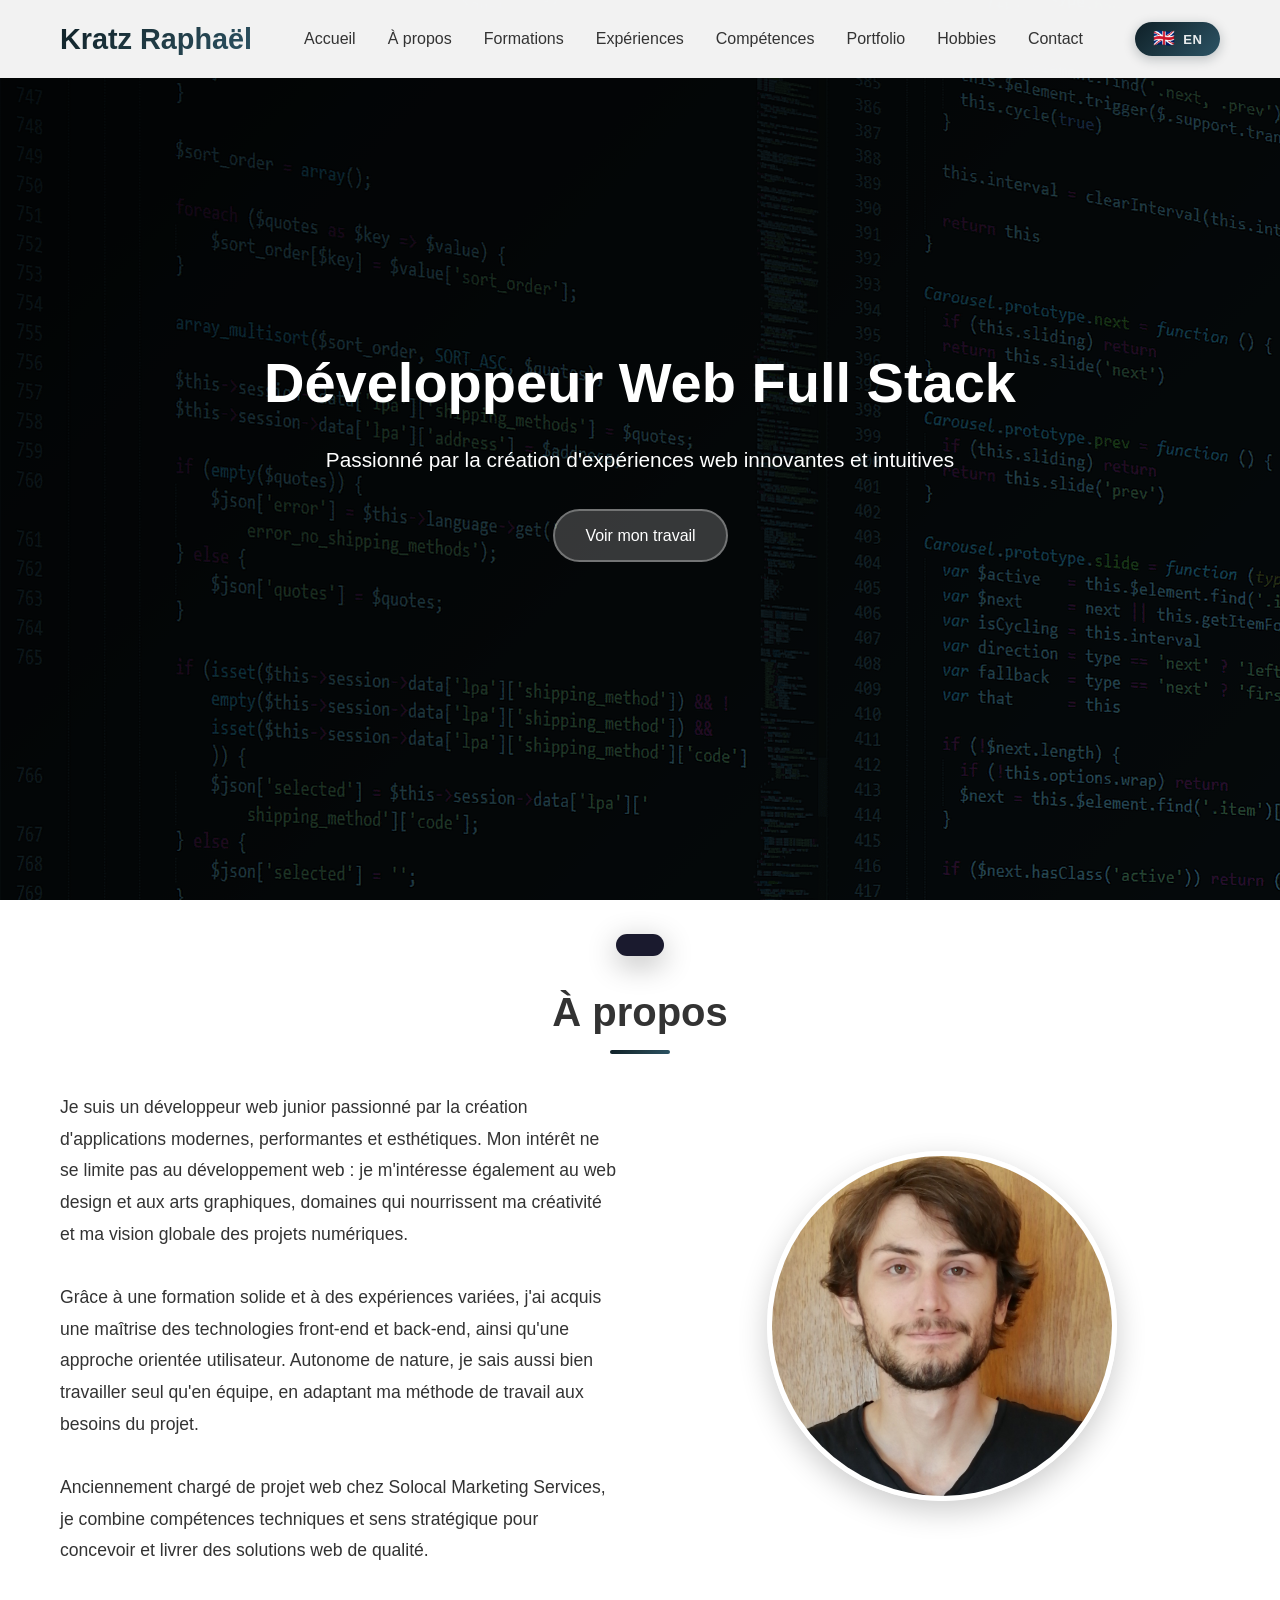
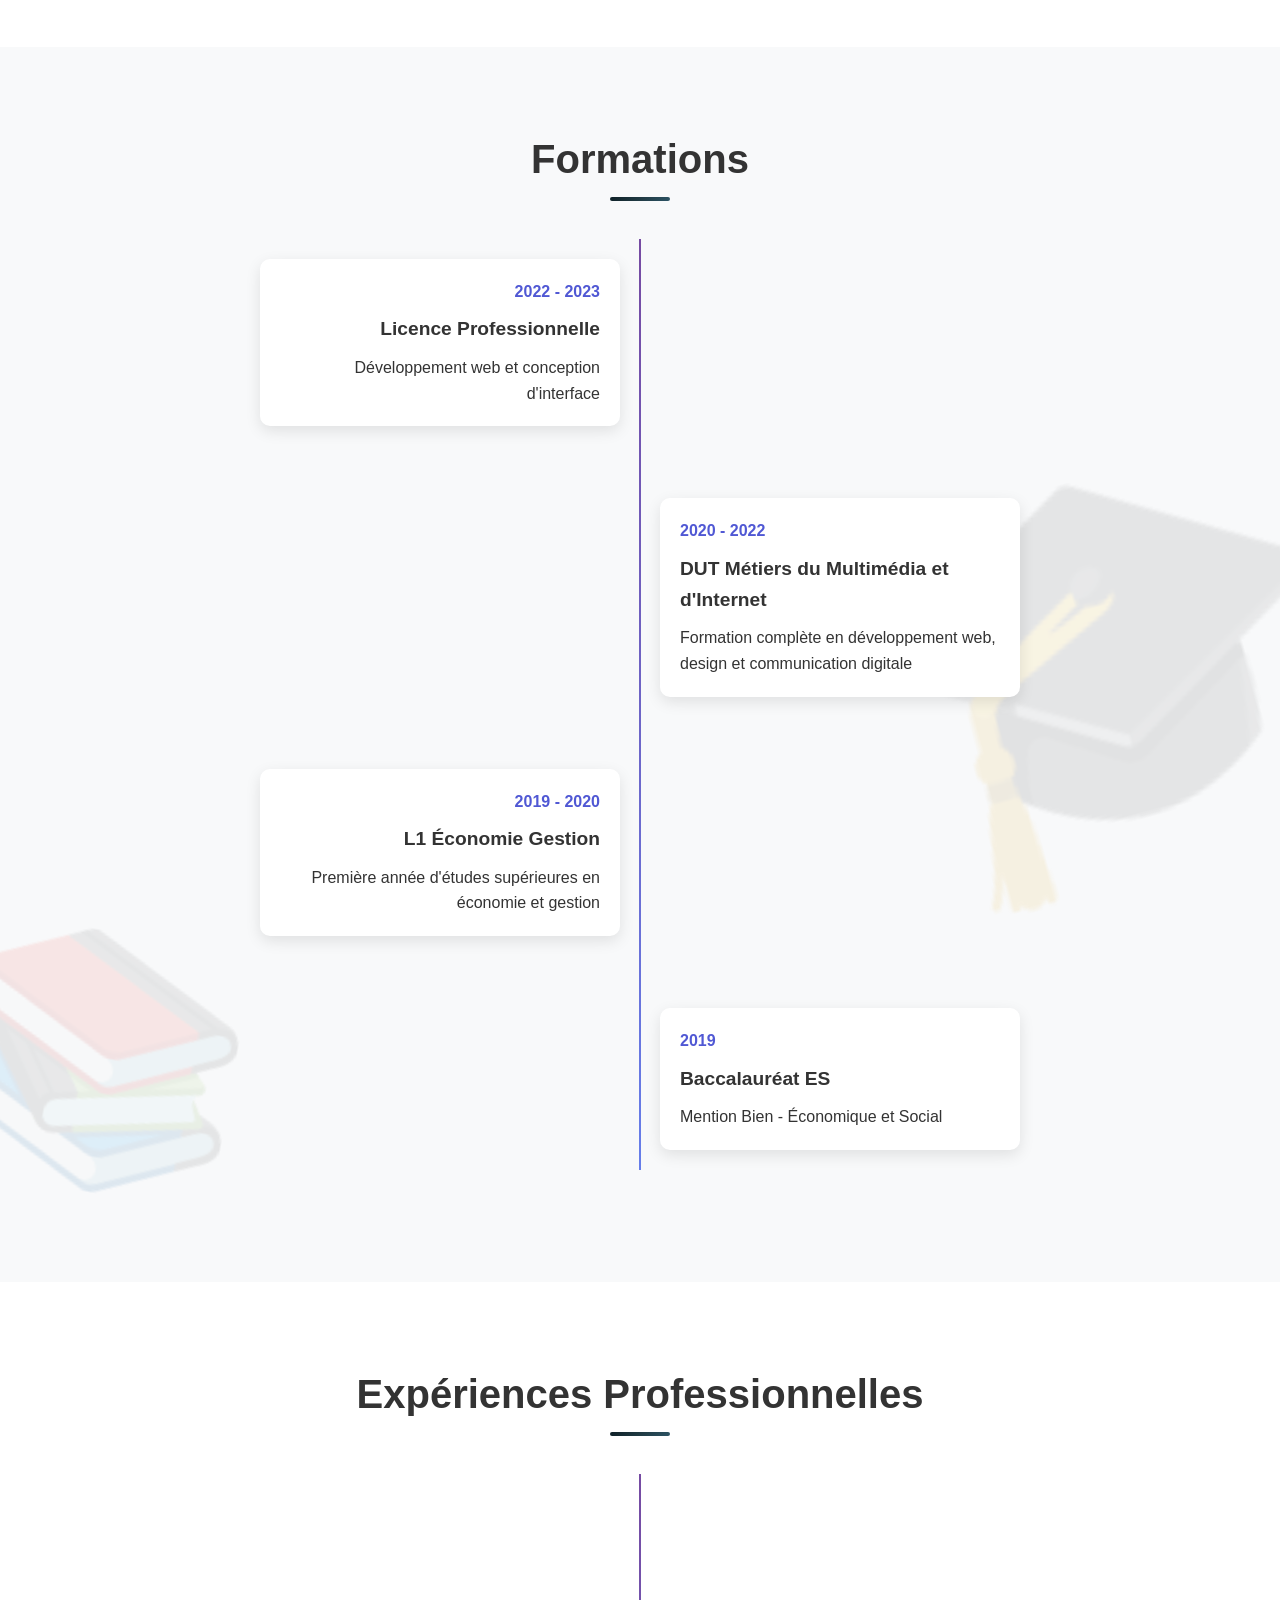
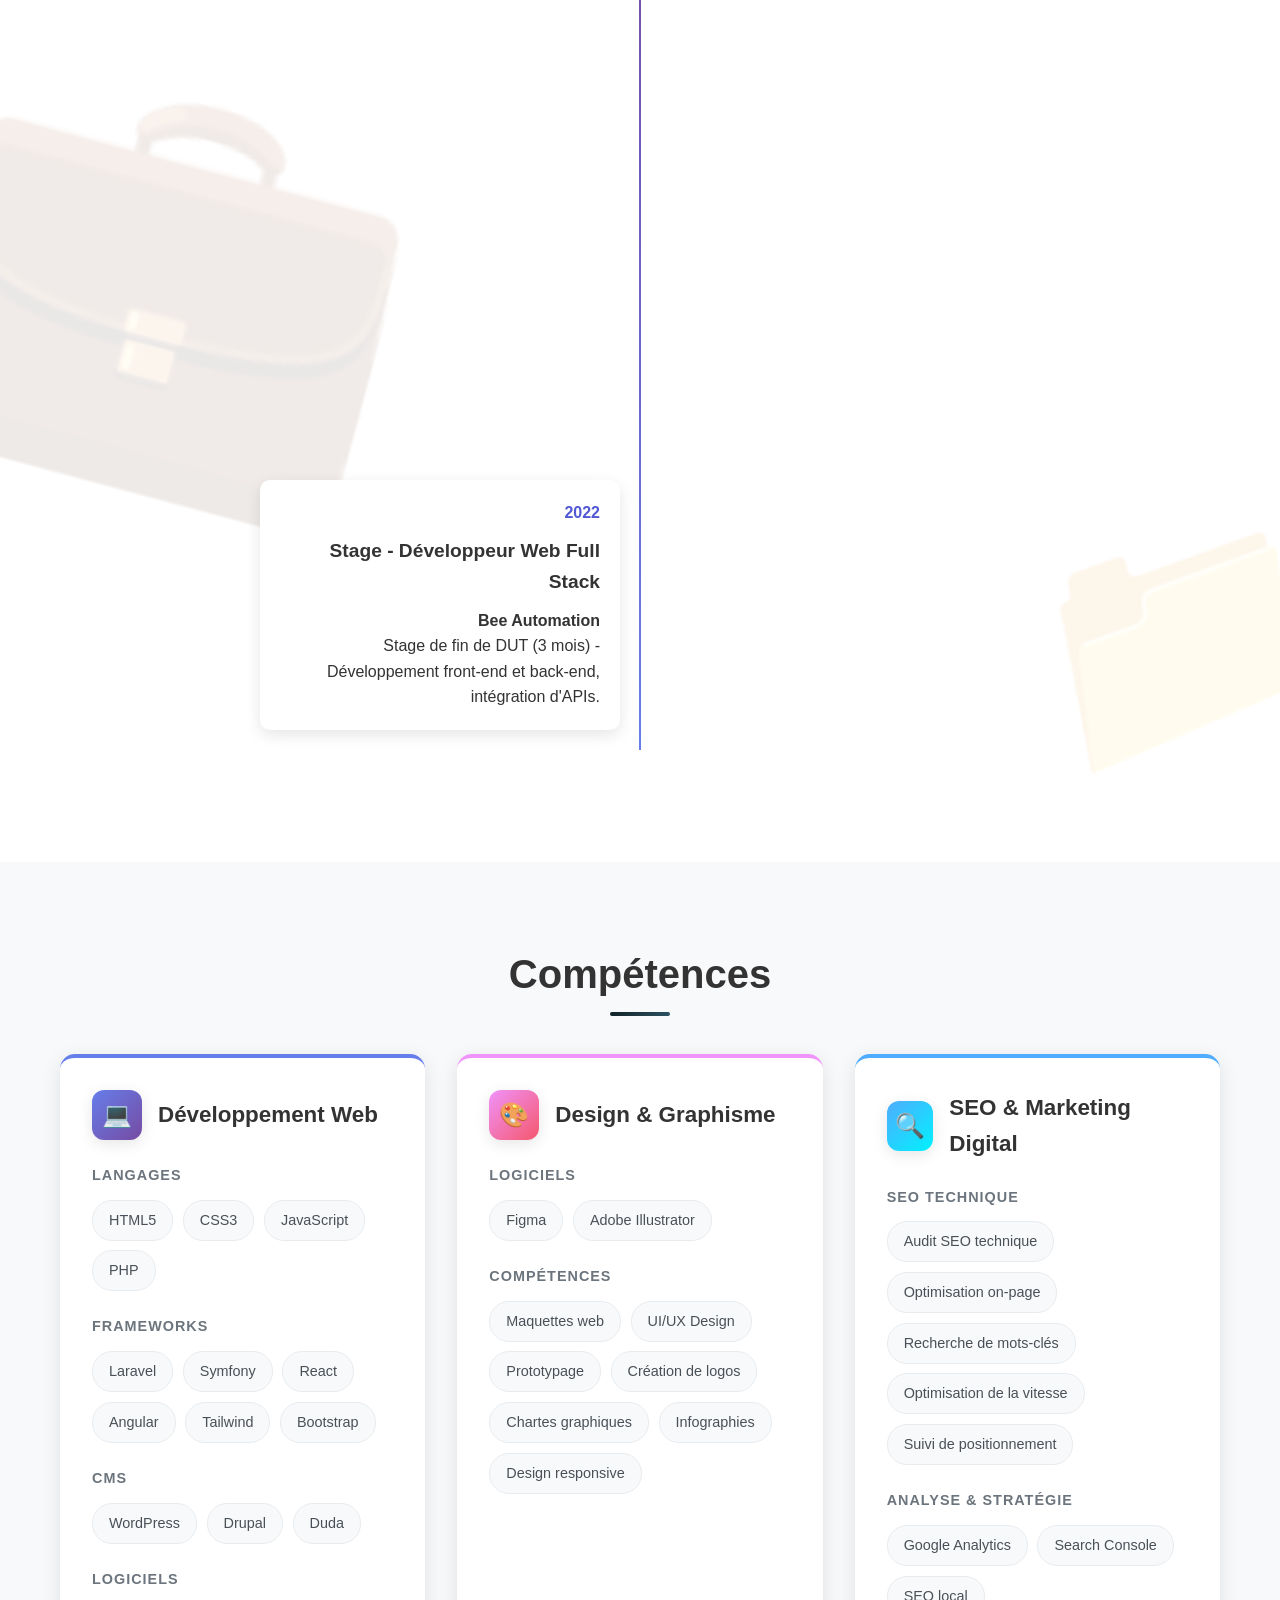
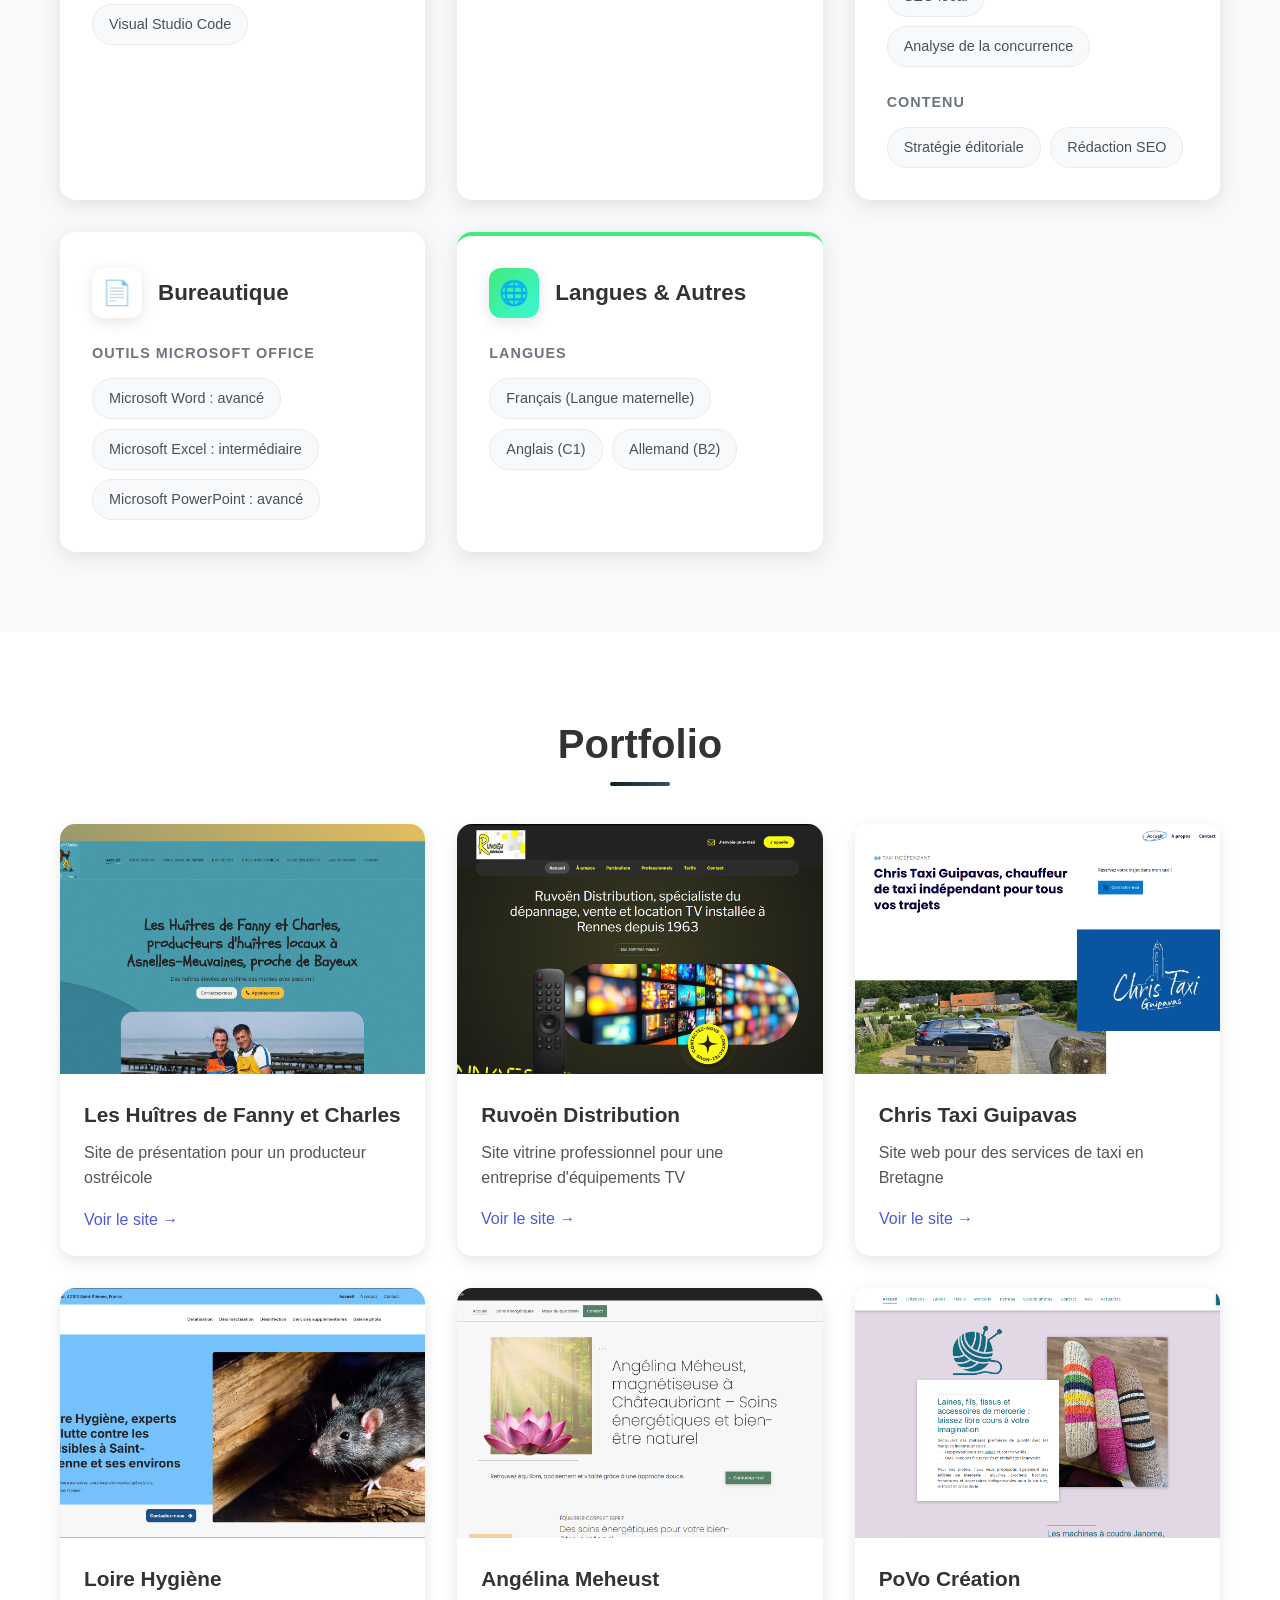
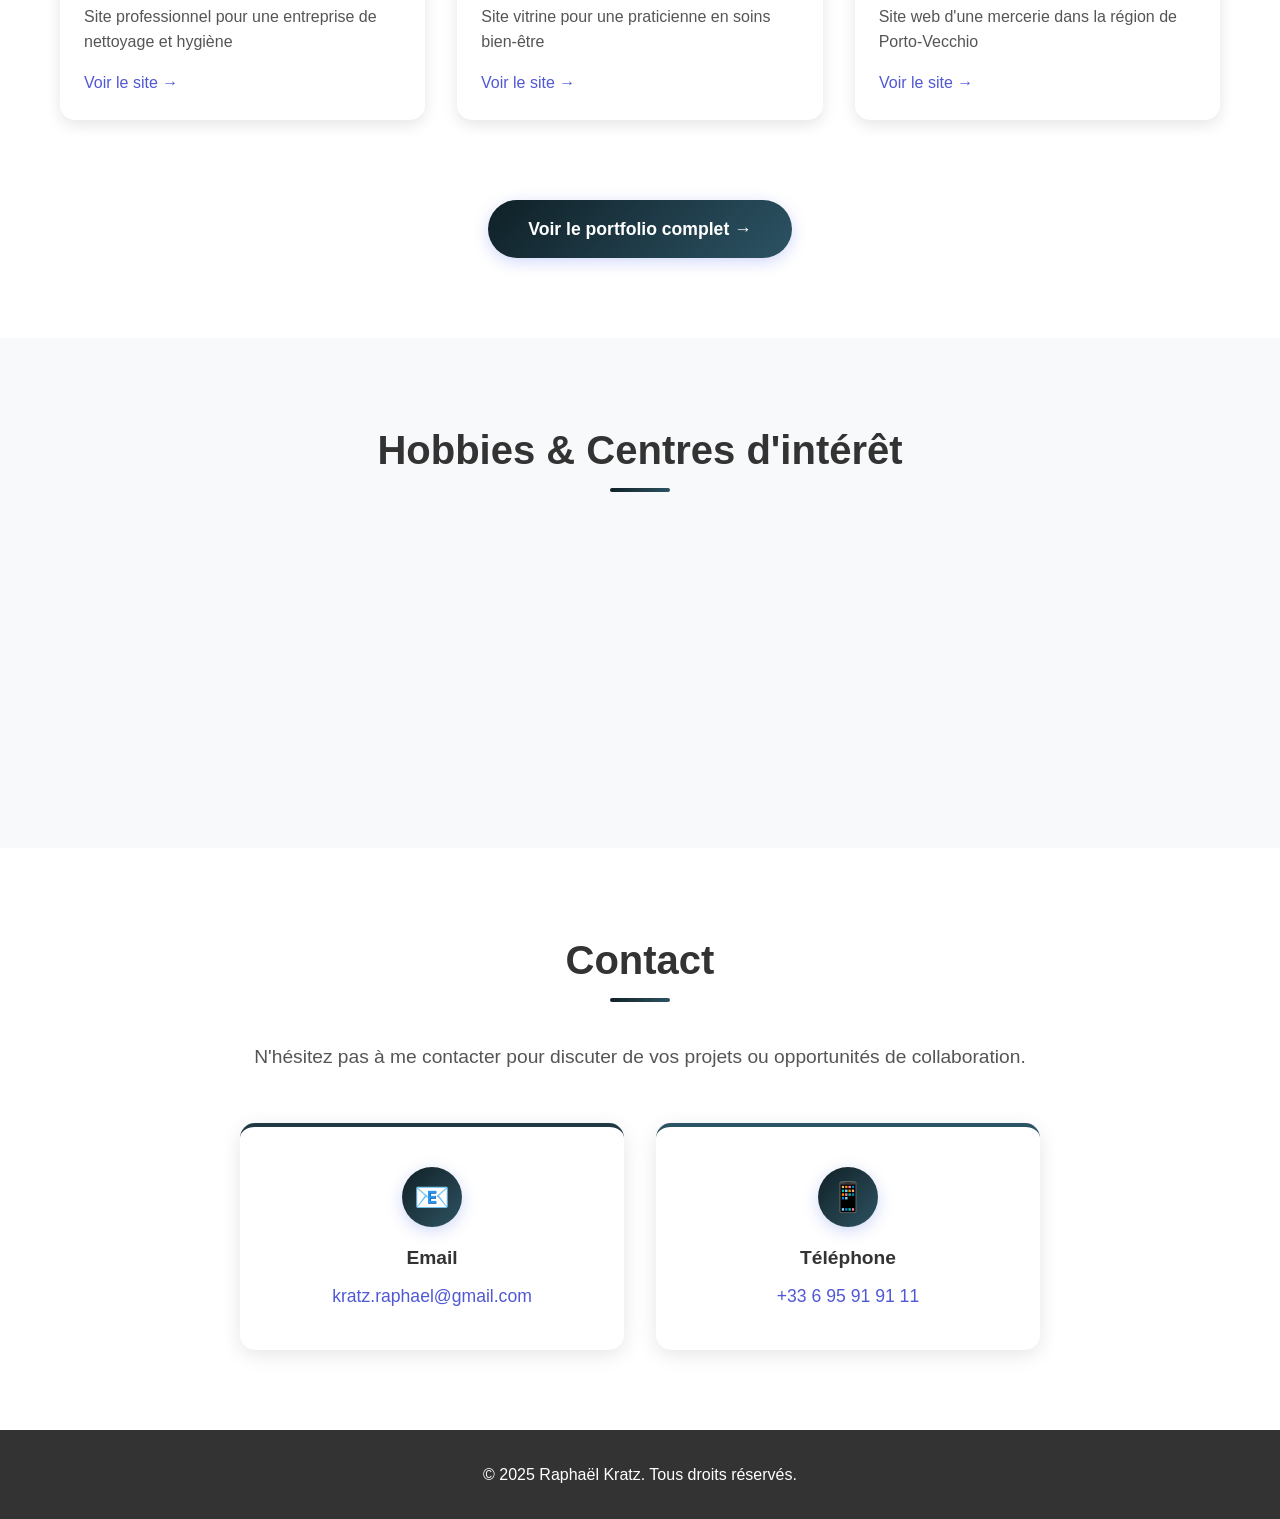
==== commit 31324ad2: "Update index.html" ====
--- a/index.html
+++ b/index.html
@@ -225,6 +225,21 @@
                     </div>
                 </div>
 
+                <div class="skill-category-card office-category">
+                    <div class="category-header">
+                        <div class="category-icon">📄</div>
+                        <h3 data-key="skills_office">Bureautique</h3>
+                    </div>
+                    <div class="category-section">
+                        <h4 data-key="skills_office_tools">Outils Microsoft Office</h4>
+                        <div class="skill-tags">
+                            <span class="skill-tag" data-key="tag_word">Microsoft Word : avancé</span>
+                            <span class="skill-tag" data-key="tag_excel">Microsoft Excel : intermédiaire</span>
+                            <span class="skill-tag" data-key="tag_ppt">Microsoft PowerPoint : avancé</span>
+                        </div>
+                    </div>
+                </div>
+
                 <div class="skill-category-card other-category">
                     <div class="category-header">
                         <div class="category-icon">🌐</div>
@@ -359,7 +374,6 @@
     <div class="translation-banner" id="translationBanner"></div>
 
     <script>
-        // ─── TRANSLATIONS ───────────────────────────────────────────────
         const translations = {
             fr: {
                 nav_home: "Accueil", nav_about: "À propos", nav_education: "Formations",
@@ -388,7 +402,13 @@
                 skills_frameworks: "Frameworks", skills_software: "Logiciels", skills_design: "Design & Graphisme",
                 skills_competences: "Compétences", skills_seo: "SEO & Marketing Digital",
                 skills_seo_tech: "SEO Technique", skills_analytics: "Analyse & Stratégie",
-                skills_content: "Contenu", skills_languages_other: "Langues & Autres", skills_lang_section: "Langues",
+                skills_content: "Contenu",
+                skills_office: "Bureautique",
+                skills_office_tools: "Outils Microsoft Office",
+                tag_word: "Microsoft Word : avancé",
+                tag_excel: "Microsoft Excel : intermédiaire",
+                tag_ppt: "Microsoft PowerPoint : avancé",
+                skills_languages_other: "Langues & Autres", skills_lang_section: "Langues",
                 tag_mockups: "Maquettes web", tag_proto: "Prototypage", tag_logos: "Création de logos",
                 tag_brand: "Chartes graphiques", tag_infog: "Infographies", tag_responsive: "Design responsive",
                 tag_audit: "Audit SEO technique", tag_onpage: "Optimisation on-page",
@@ -442,7 +462,13 @@
                 skills_frameworks: "Frameworks", skills_software: "Software", skills_design: "Design & Graphics",
                 skills_competences: "Skills", skills_seo: "SEO & Digital Marketing",
                 skills_seo_tech: "Technical SEO", skills_analytics: "Analytics & Strategy",
-                skills_content: "Content", skills_languages_other: "Languages & Other", skills_lang_section: "Languages",
+                skills_content: "Content",
+                skills_office: "Office Tools",
+                skills_office_tools: "Microsoft Office Suite",
+                tag_word: "Microsoft Word: Advanced",
+                tag_excel: "Microsoft Excel: Intermediate",
+                tag_ppt: "Microsoft PowerPoint: Advanced",
+                skills_languages_other: "Languages & Other", skills_lang_section: "Languages",
                 tag_mockups: "Web mockups", tag_proto: "Prototyping", tag_logos: "Logo creation",
                 tag_brand: "Brand guidelines", tag_infog: "Infographics", tag_responsive: "Responsive design",
                 tag_audit: "Technical SEO audit", tag_onpage: "On-page optimisation",
--- a/style.css
+++ b/style.css
@@ -81,6 +81,9 @@
             text-align: center;
             color: white;
             position: relative;
+            background:
+                linear-gradient(135deg, #0F2027, #203A43, #2C5364),
+                url("images/Developpement-web-Agence-Web-Net-Concept-1920x1055.png");
             background-blend-mode: multiply;
         }
 
@@ -92,9 +95,6 @@
             right: 0;
             bottom: 0;
             z-index: -1;
-            background:
-                linear-gradient(135deg, #0F2027, #203A43, #2C5364),
-                url("images/fond.png");
         }
 
         .hero-content h1 {
@@ -547,6 +547,31 @@
             text-align: center;
         }
 
+        .portfolio-cta {
+            text-align: center;
+            margin-top: 3rem;
+            padding-top: 2rem;
+        }
+
+        .portfolio-button {
+            display: inline-block;
+            padding: 15px 40px;
+            background: linear-gradient(135deg, #0F2027, #2C5364);
+            color: white;
+            text-decoration: none;
+            border-radius: 50px;
+            font-weight: 600;
+            font-size: 1.1rem;
+            transition: all 0.3s ease;
+            box-shadow: 0 4px 15px rgba(102, 126, 234, 0.3);
+        }
+
+        .portfolio-button:hover {
+            transform: translateY(-3px);
+            box-shadow: 0 8px 25px rgba(102, 126, 234, 0.5);
+            background: linear-gradient(135deg, #2C5364, #0F2027);
+        }
+
         .contact-intro {
             font-size: 1.2rem;
             color: #555;
@@ -717,9 +742,72 @@
             .contact-text a {
                 font-size: 1rem;
             }
-
-        }
-
-
-
-
+        }
+
+        /* Translation Button */
+        .lang-toggle {
+            display: flex;
+            align-items: center;
+            gap: 0.5rem;
+            background: linear-gradient(135deg, #0F2027, #2C5364);
+            color: white;
+            border: none;
+            padding: 0.5rem 1.1rem;
+            border-radius: 50px;
+            cursor: pointer;
+            font-size: 0.88rem;
+            font-weight: 600;
+            letter-spacing: 0.5px;
+            transition: all 0.3s ease;
+            box-shadow: 0 3px 12px rgba(15,32,39,0.25);
+            white-space: nowrap;
+            flex-shrink: 0;
+        }
+
+        .lang-toggle:hover {
+            transform: translateY(-2px);
+            box-shadow: 0 6px 20px rgba(15,32,39,0.35);
+            background: linear-gradient(135deg, #2C5364, #0F2027);
+        }
+
+        .lang-toggle .flag {
+            font-size: 1.1rem;
+            line-height: 1;
+        }
+
+        .lang-toggle .lang-label {
+            font-size: 0.82rem;
+            opacity: 0.9;
+        }
+
+        /* Spinner for loading */
+        .lang-toggle.loading .flag {
+            display: inline-block;
+            animation: spin 0.8s linear infinite;
+        }
+
+        @keyframes spin {
+            from { transform: rotate(0deg); }
+            to { transform: rotate(360deg); }
+        }
+
+        /* Translation banner */
+        .translation-banner {
+            position: fixed;
+            bottom: 1.5rem;
+            left: 50%;
+            transform: translateX(-50%) translateY(80px);
+            background: #1a1a2e;
+            color: white;
+            padding: 0.7rem 1.5rem;
+            border-radius: 50px;
+            font-size: 0.88rem;
+            z-index: 9999;
+            transition: transform 0.4s cubic-bezier(0.34, 1.56, 0.64, 1);
+            box-shadow: 0 8px 30px rgba(0,0,0,0.3);
+            white-space: nowrap;
+        }
+
+        .translation-banner.show {
+            transform: translateX(-50%) translateY(0);
+        }
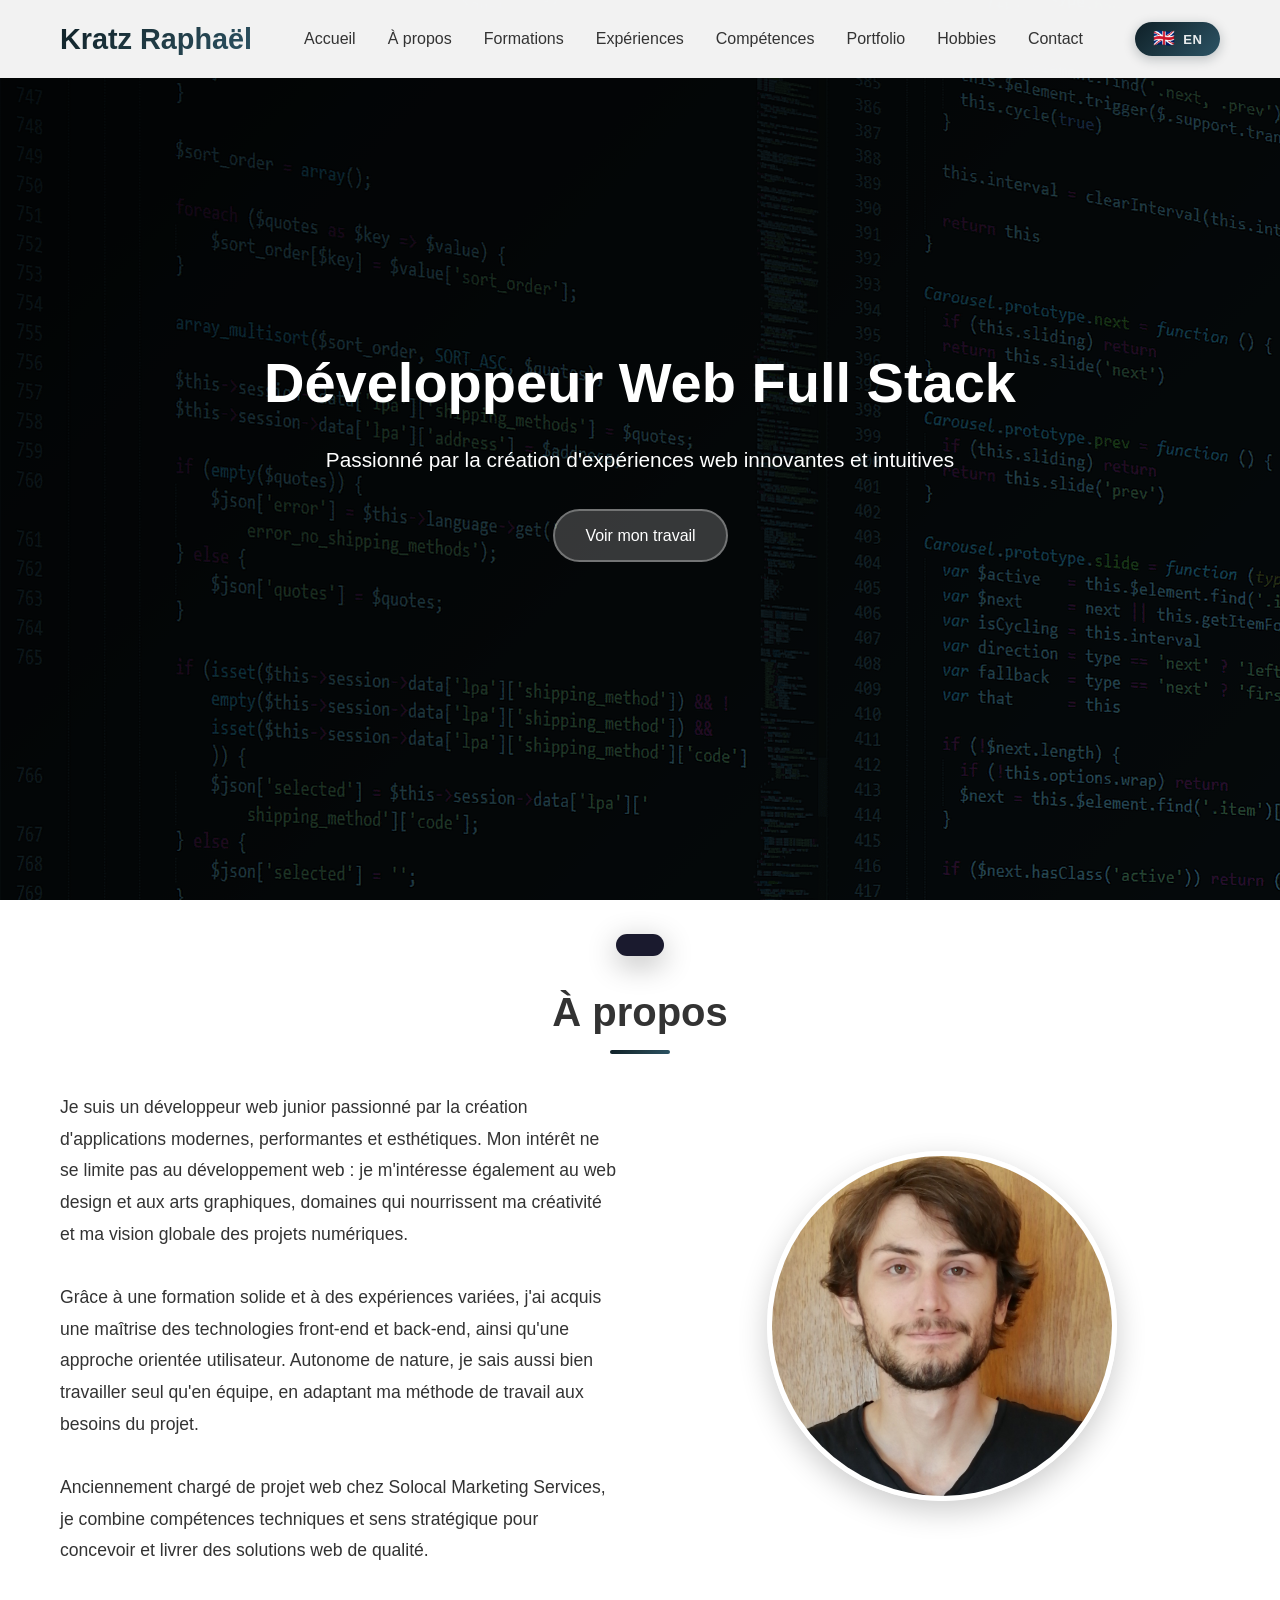
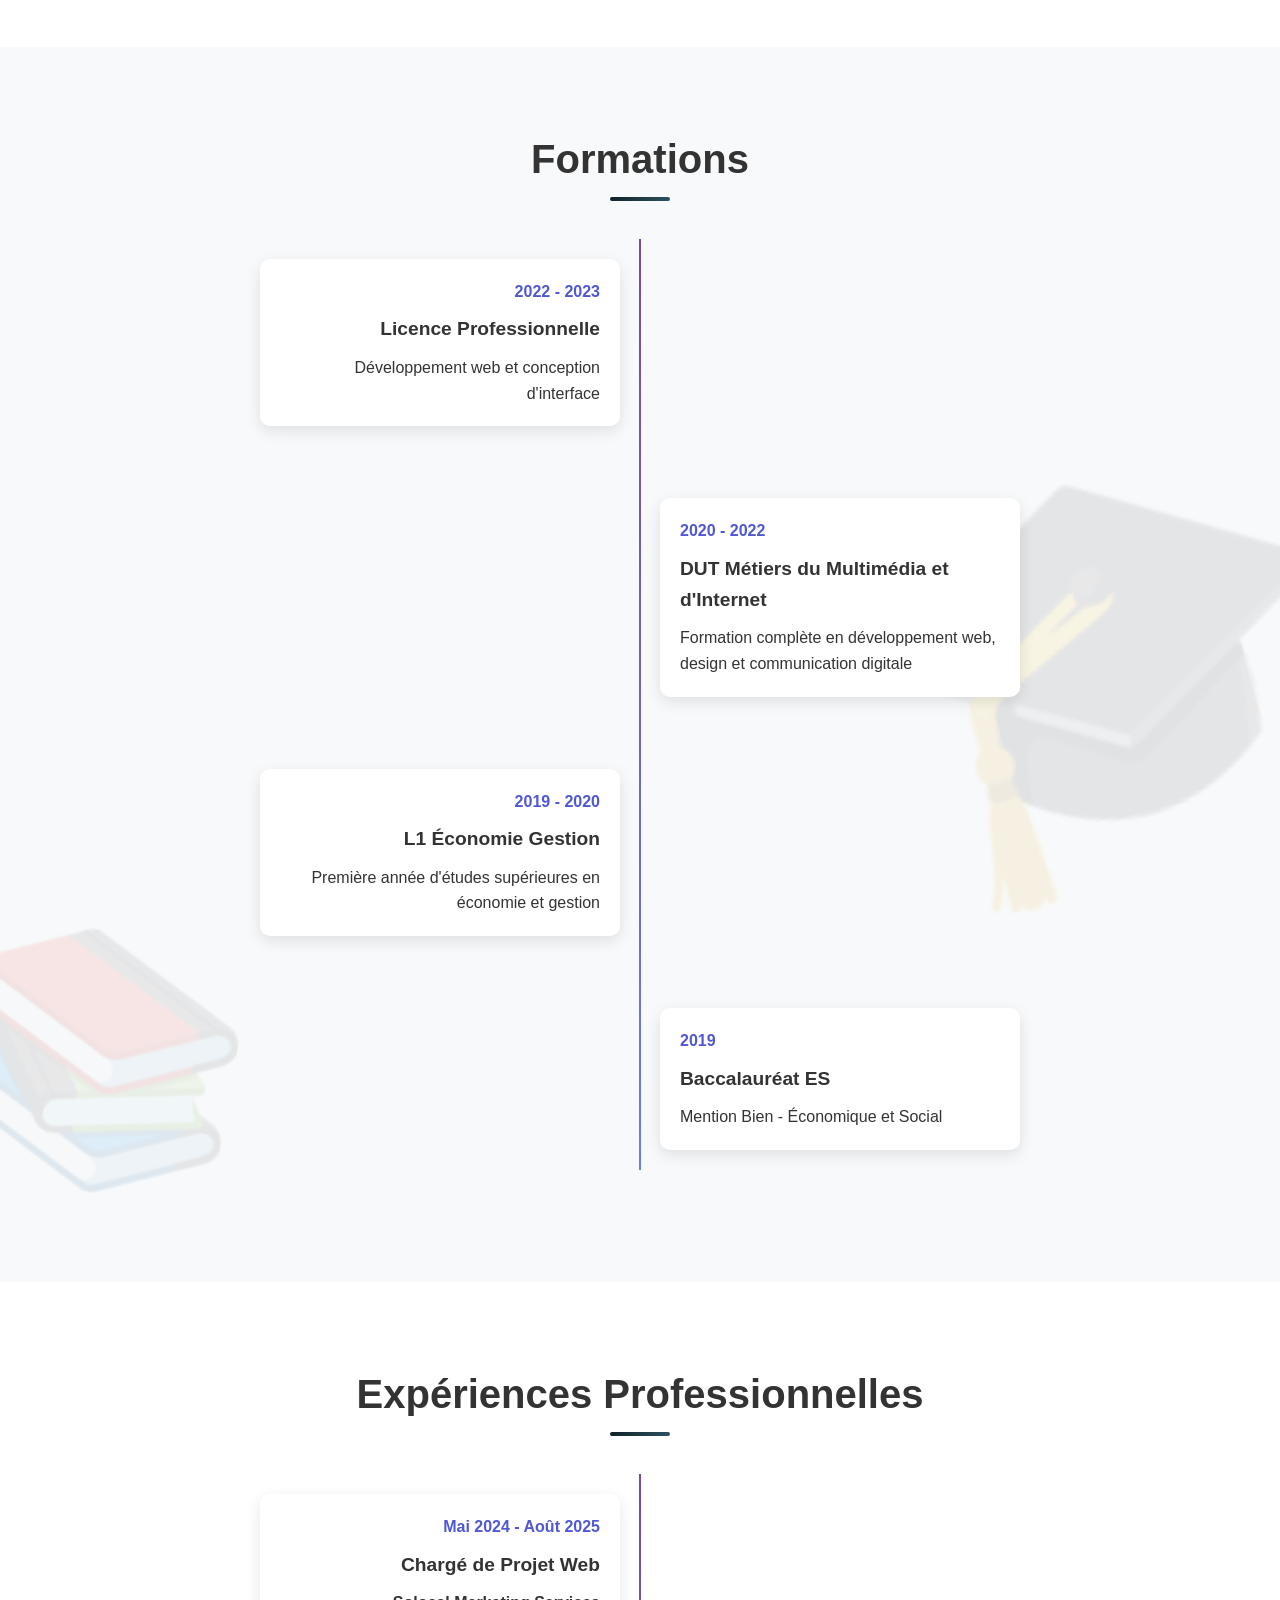
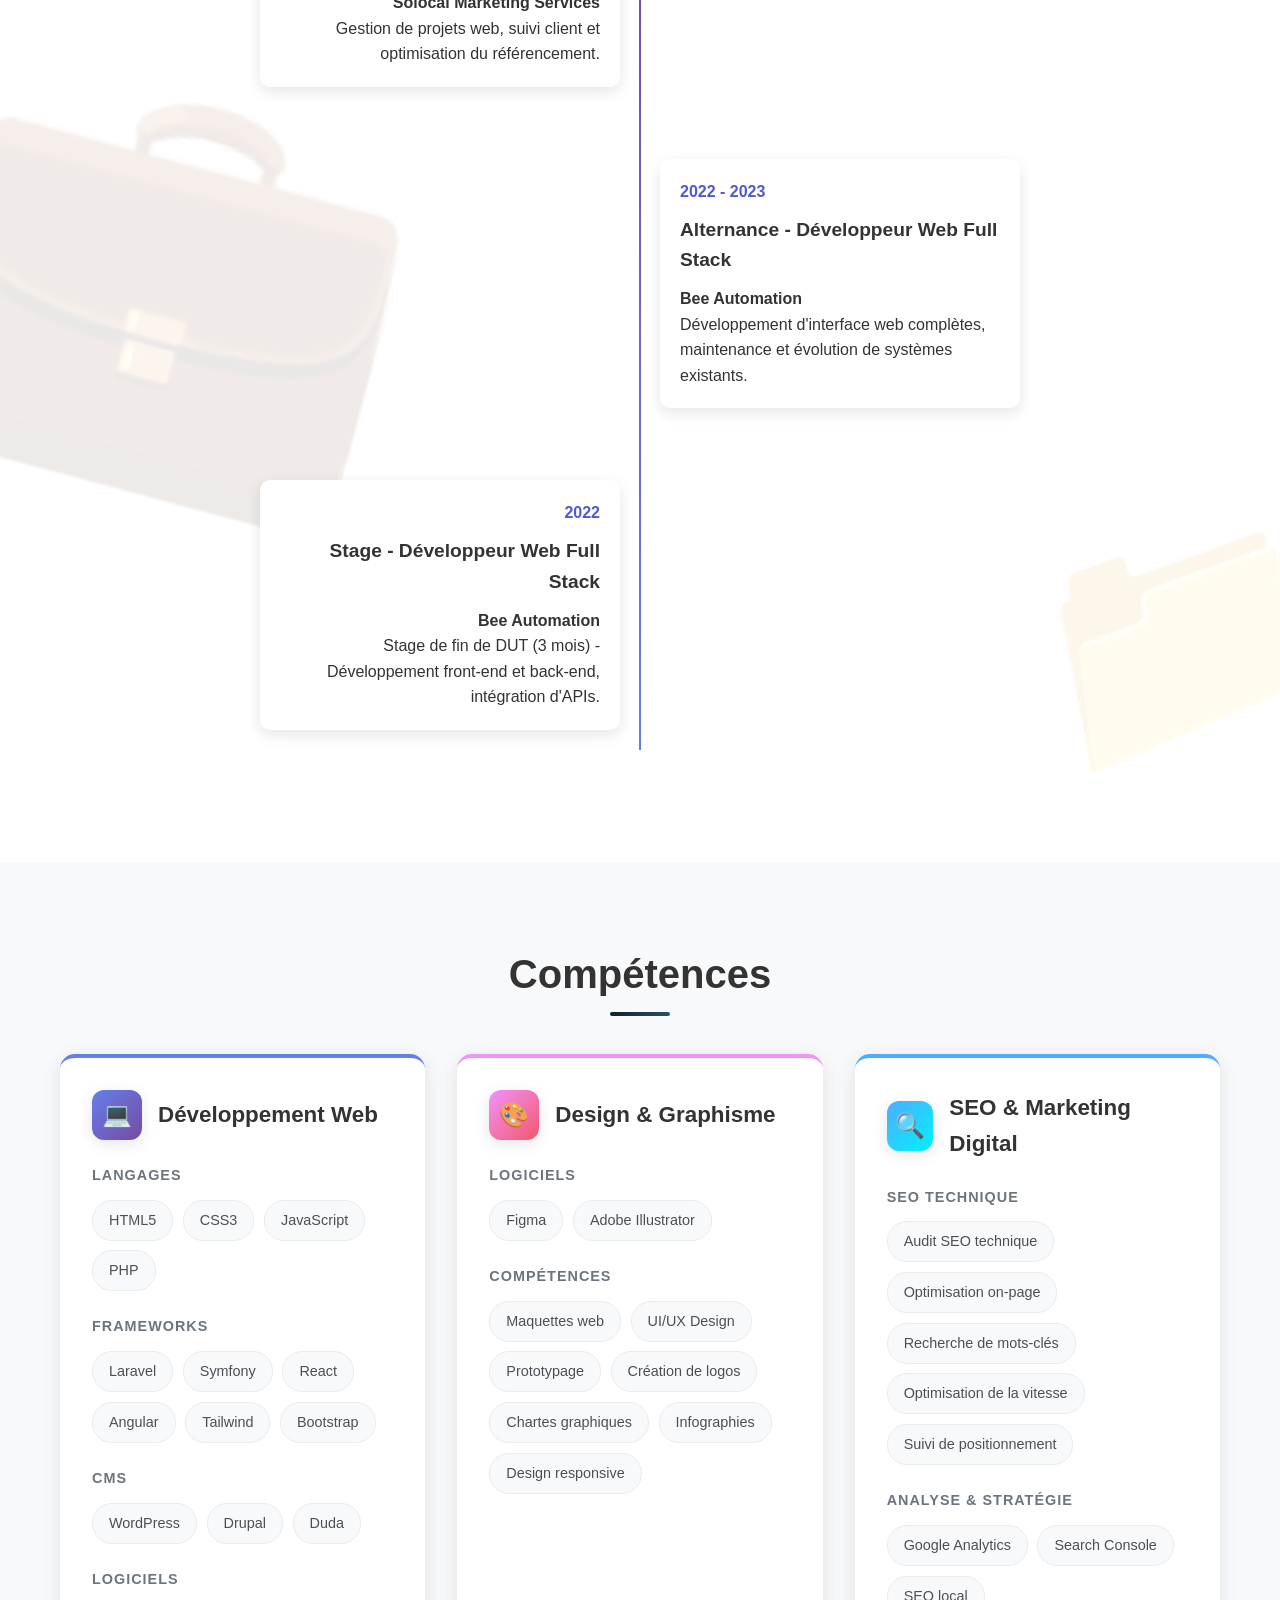
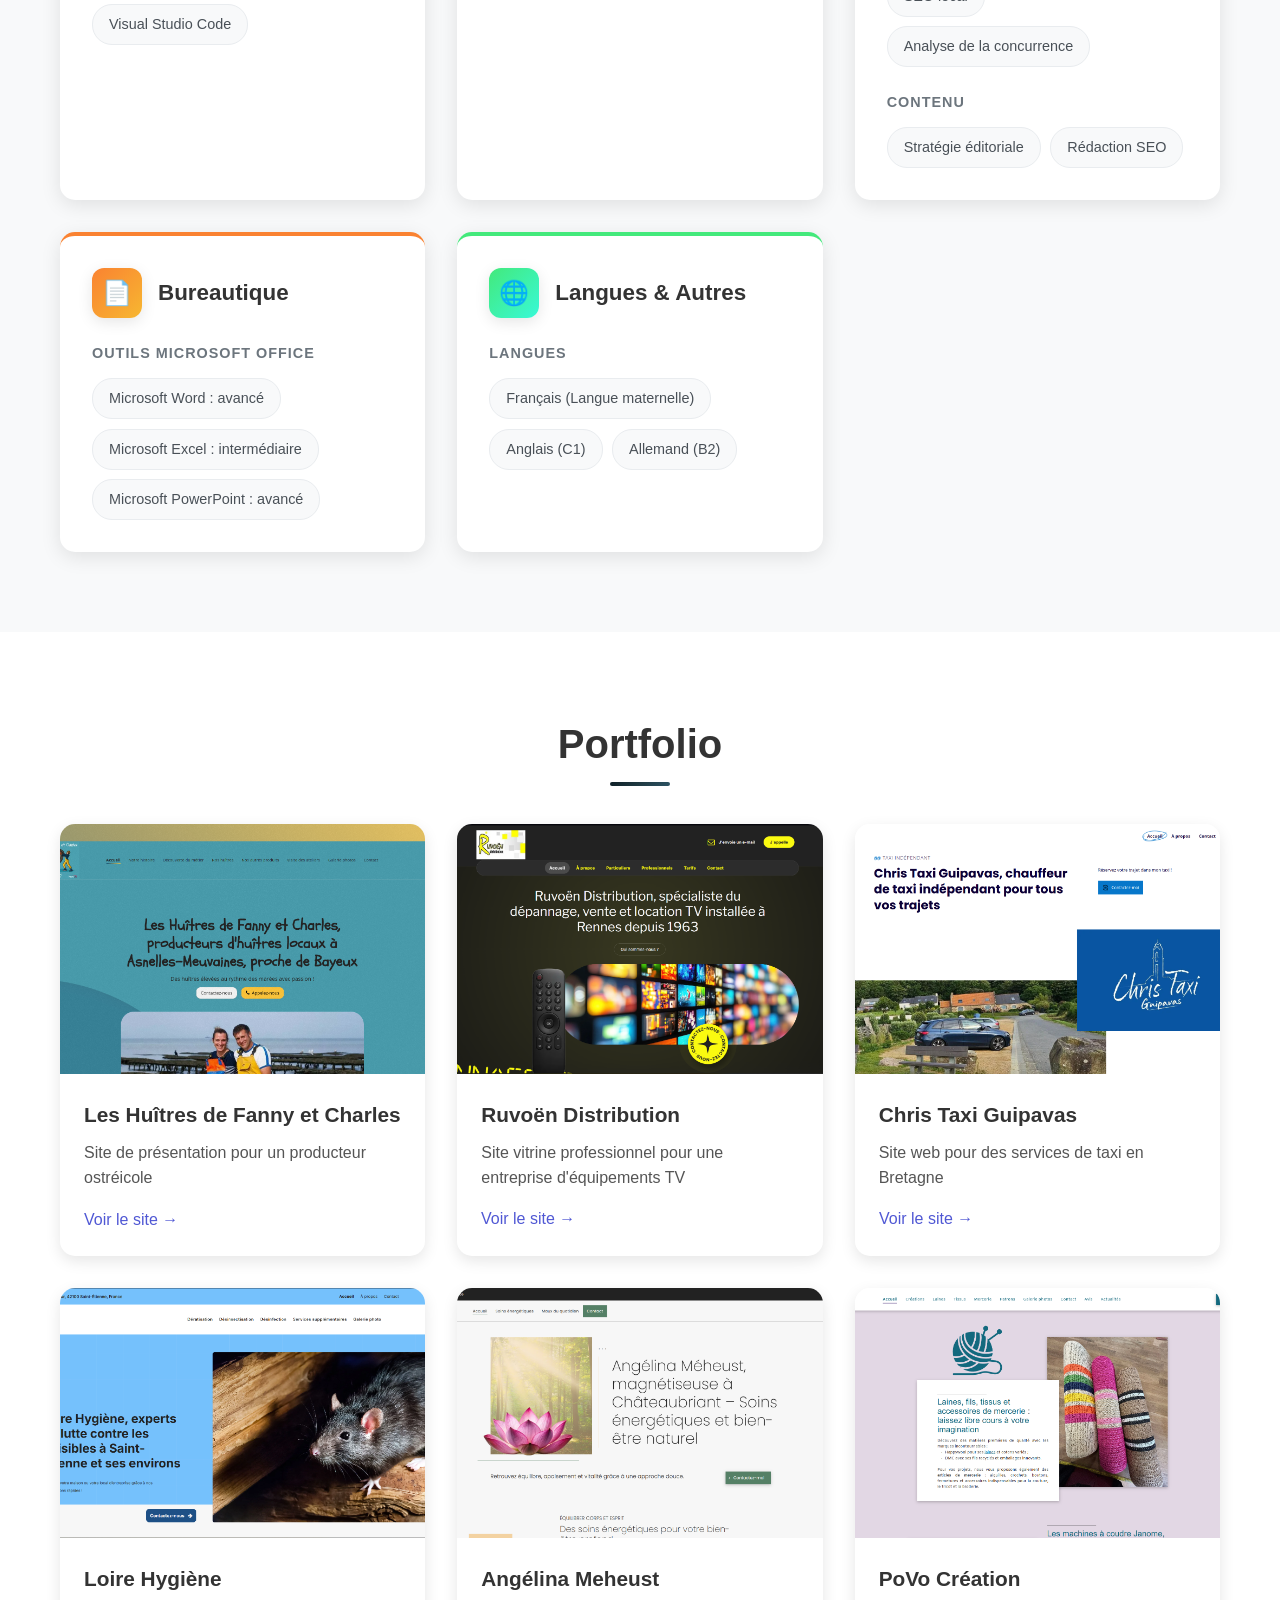
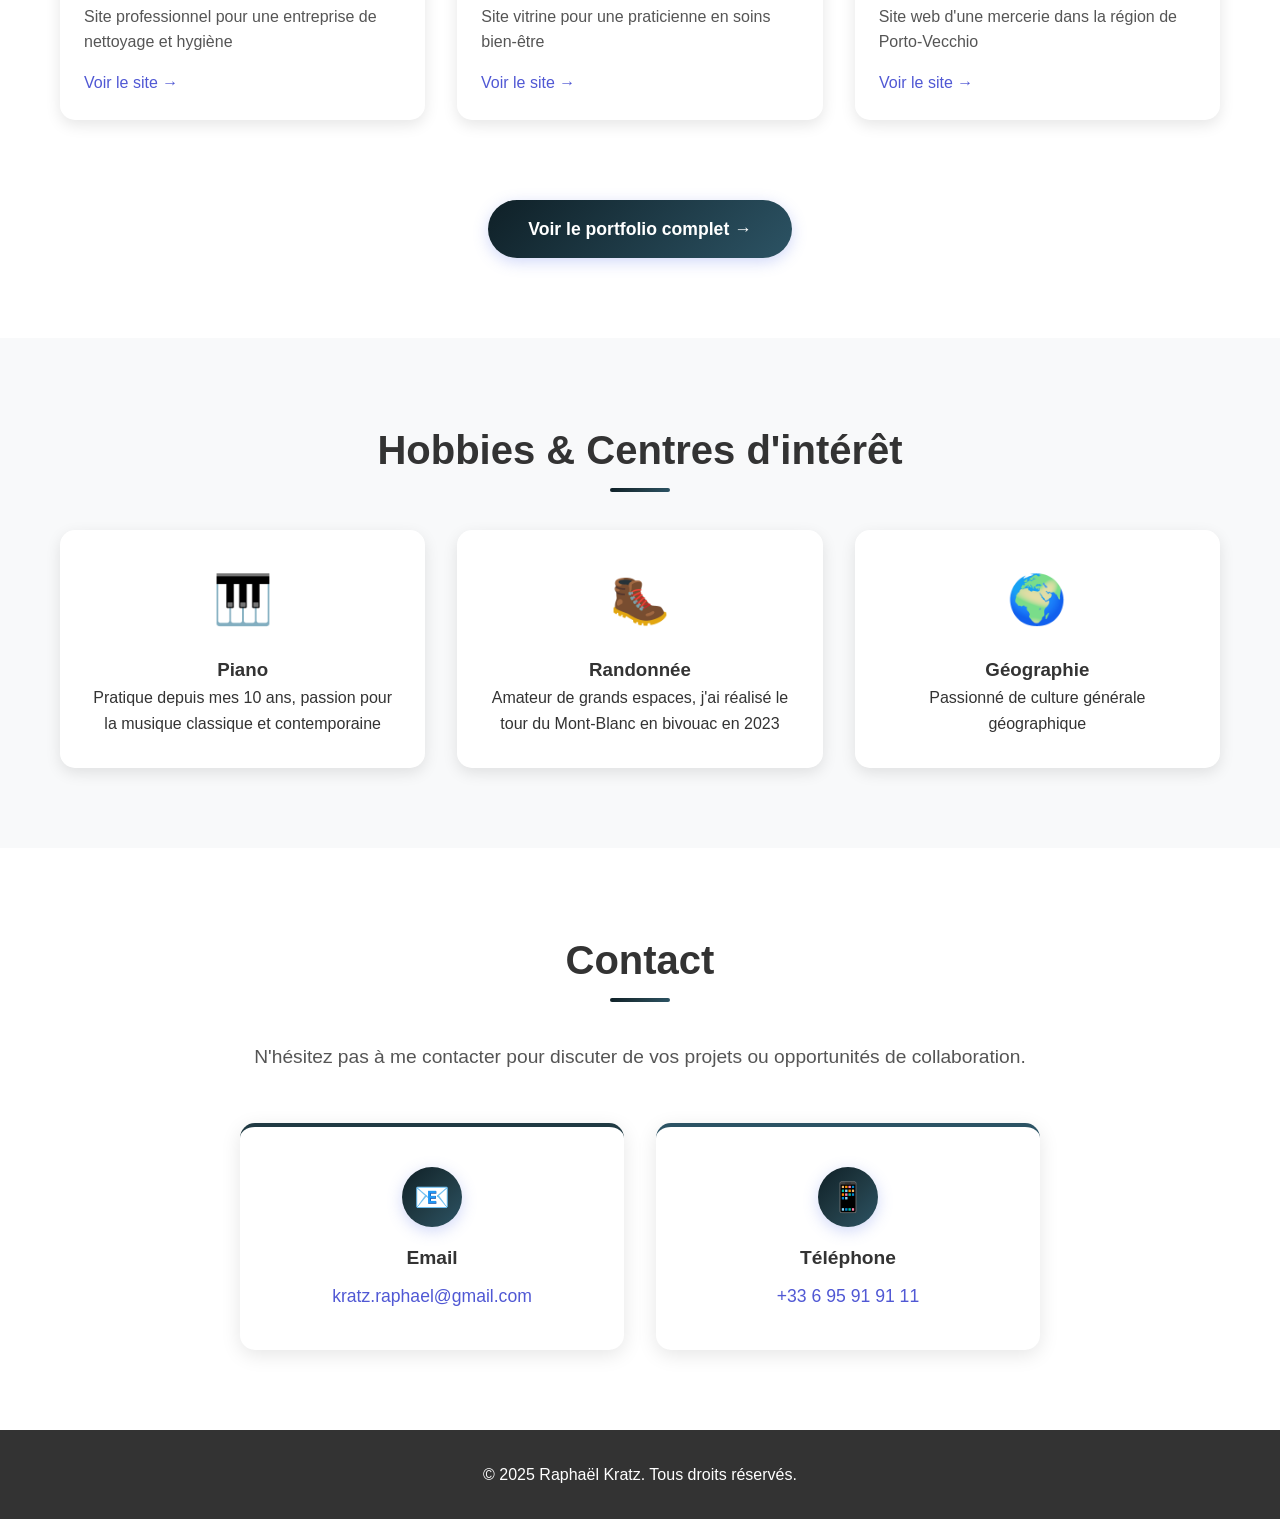
==== commit 4ab565e3: "Add files via upload" ====
--- a/index.html
+++ b/index.html
@@ -571,4 +571,4 @@
         });
     </script>
 </body>
-</html>
+</html>
--- a/style.css
+++ b/style.css
@@ -356,6 +356,15 @@
             background: linear-gradient(135deg, #4facfe, #00f2fe);
         }
 
+        .office-category {
+            border-top-color: #fa8231;
+        
+        }
+        
+        .office-category .category-icon {
+            background: linear-gradient(135deg, #fa8231, #f7b731);
+        }
+
         .other-category {
             border-top-color: #43e97b;
         }
@@ -440,6 +449,10 @@
 
         .seo-category .skill-tag:hover {
             background: linear-gradient(135deg, #4facfe, #00f2fe);
+        }
+
+        .office-category .skill-tag:hover {
+            background: linear-gradient(135deg, #fa8231, #f7b731);
         }
 
         .other-category .skill-tag:hover {
@@ -810,4 +823,4 @@
 
         .translation-banner.show {
             transform: translateX(-50%) translateY(0);
-        }+        }
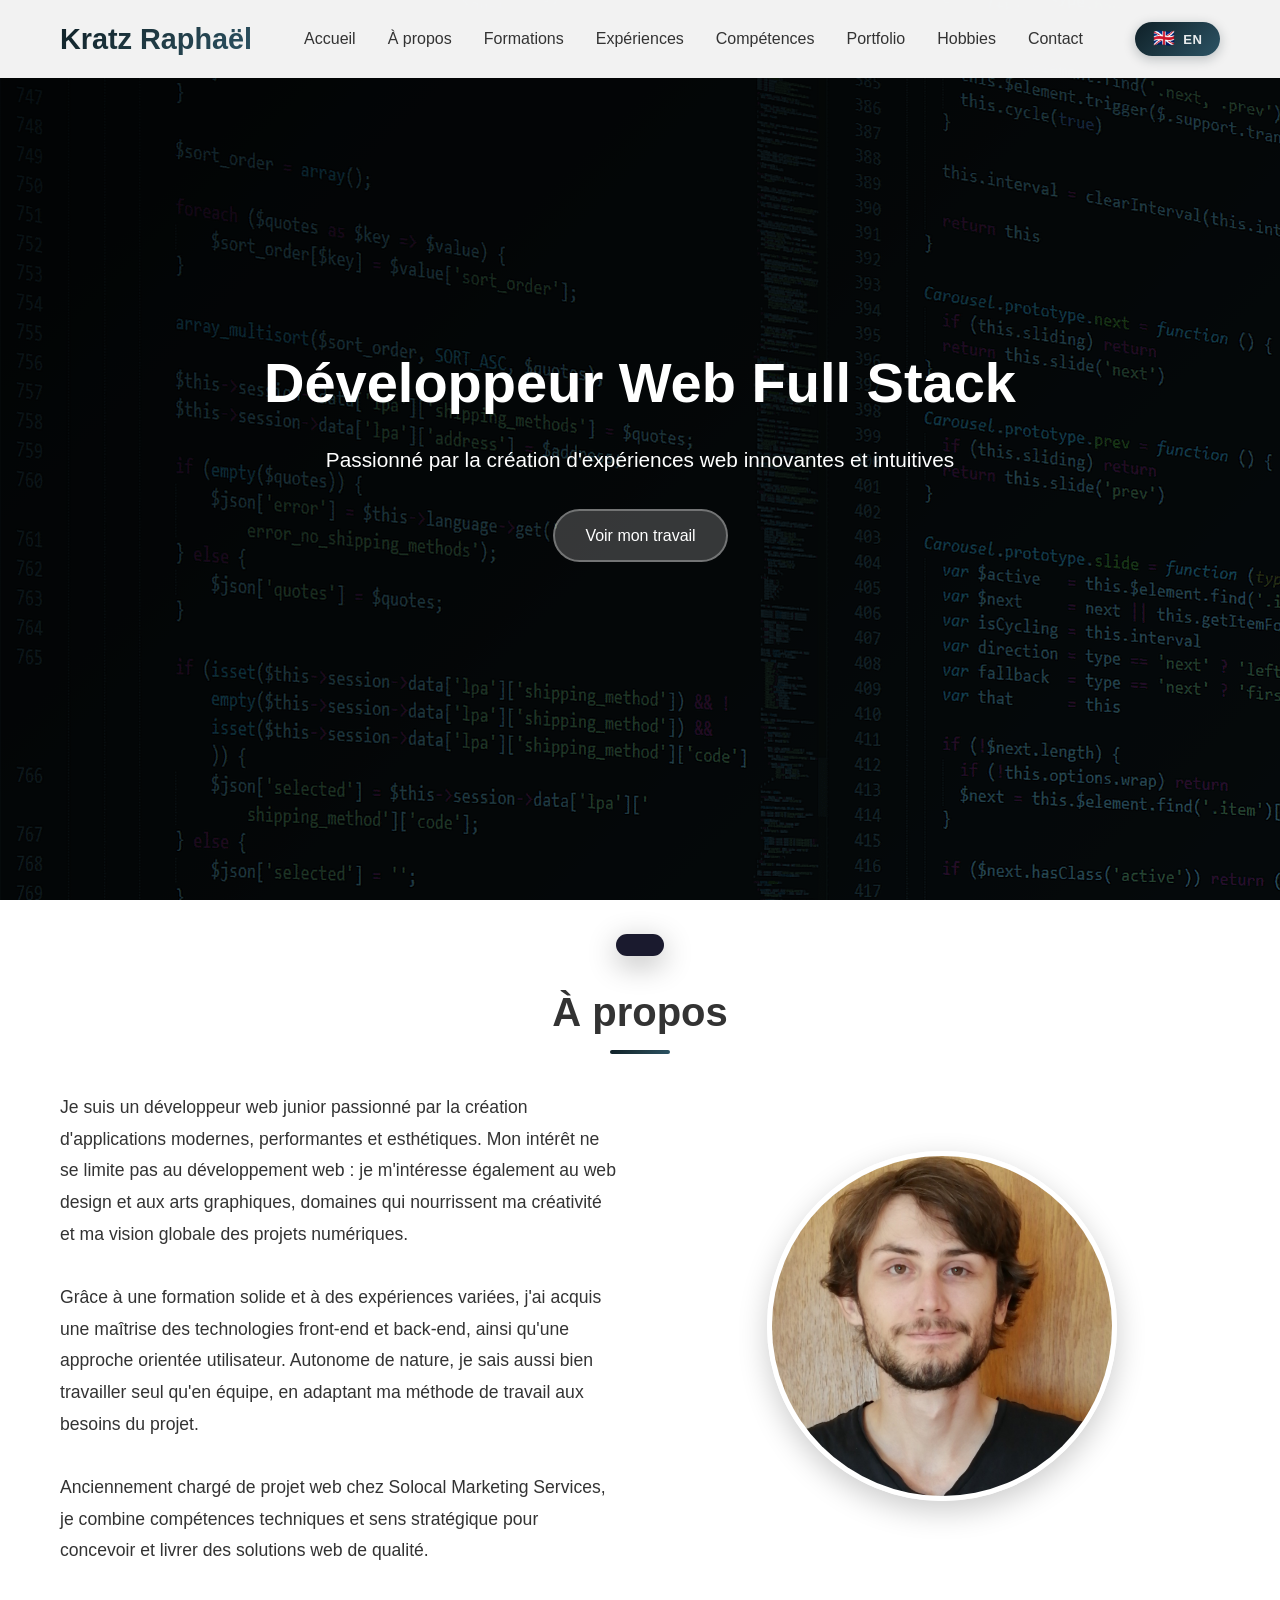
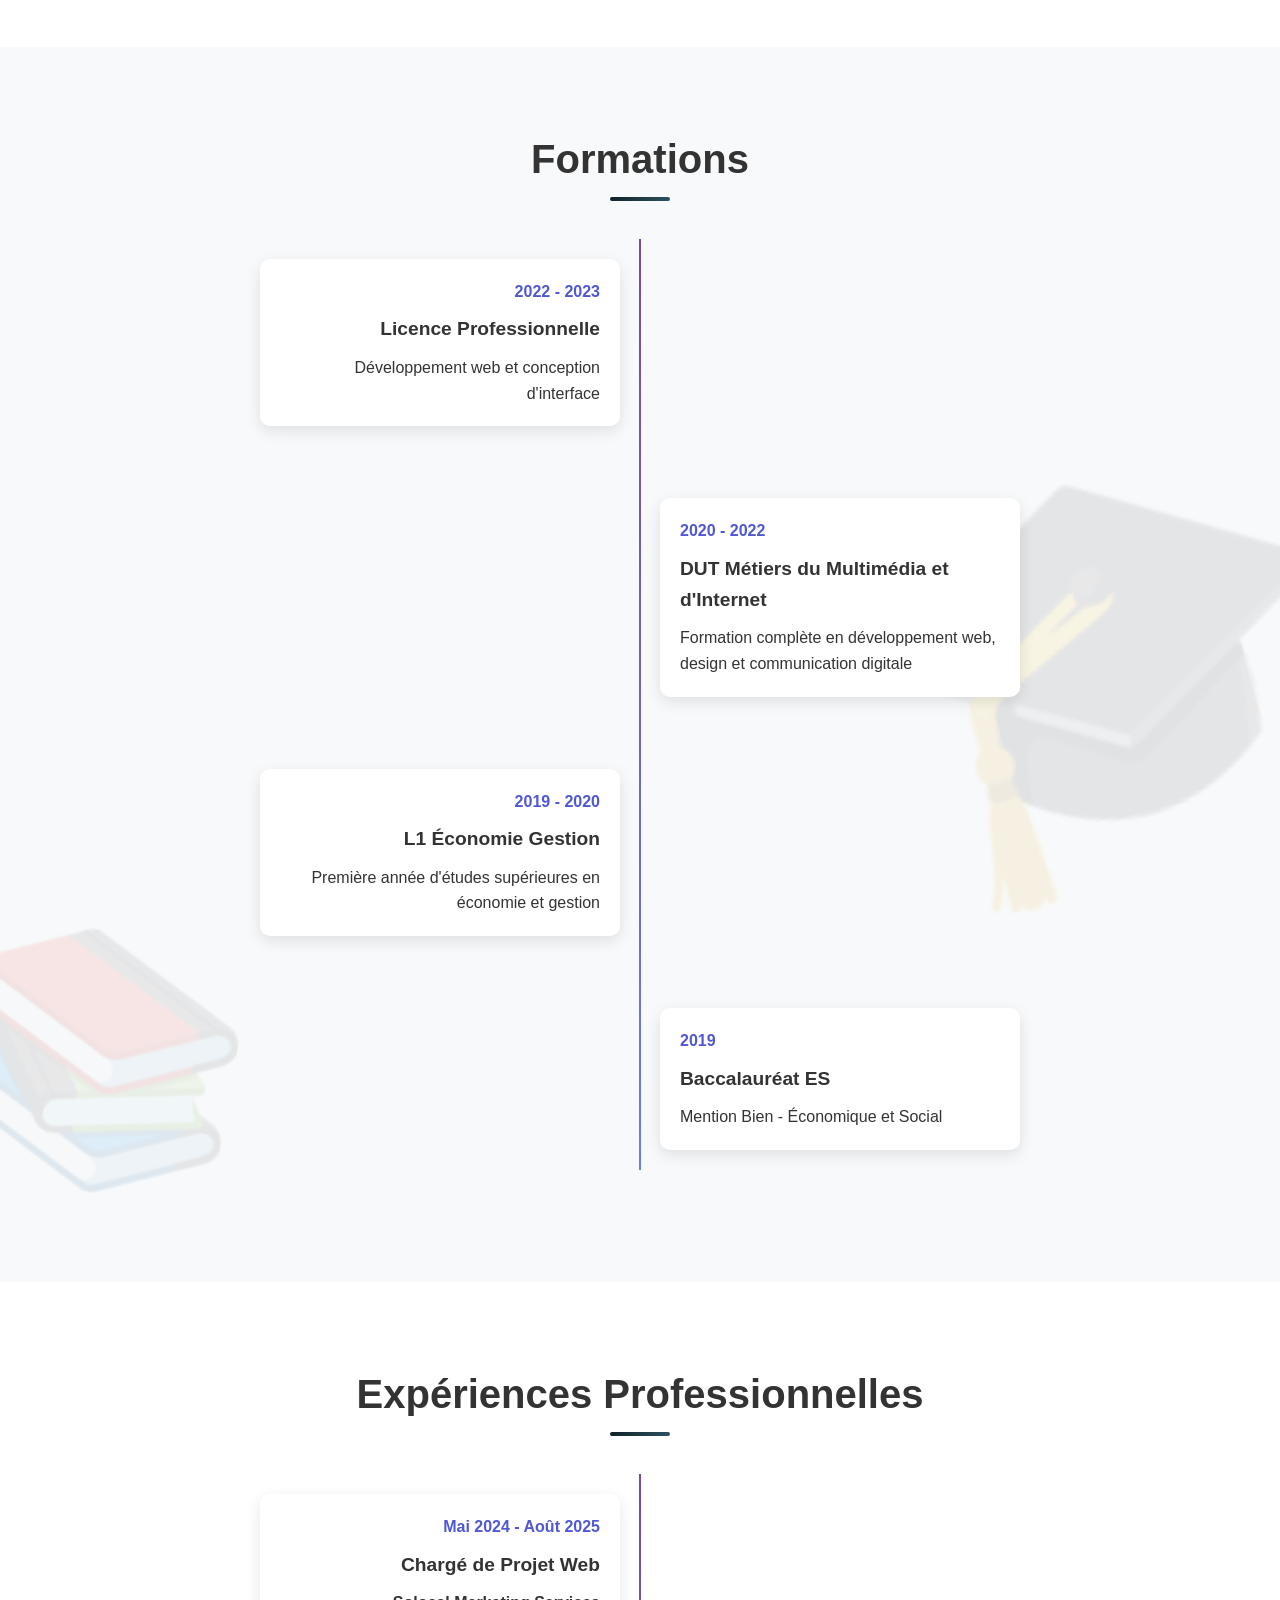
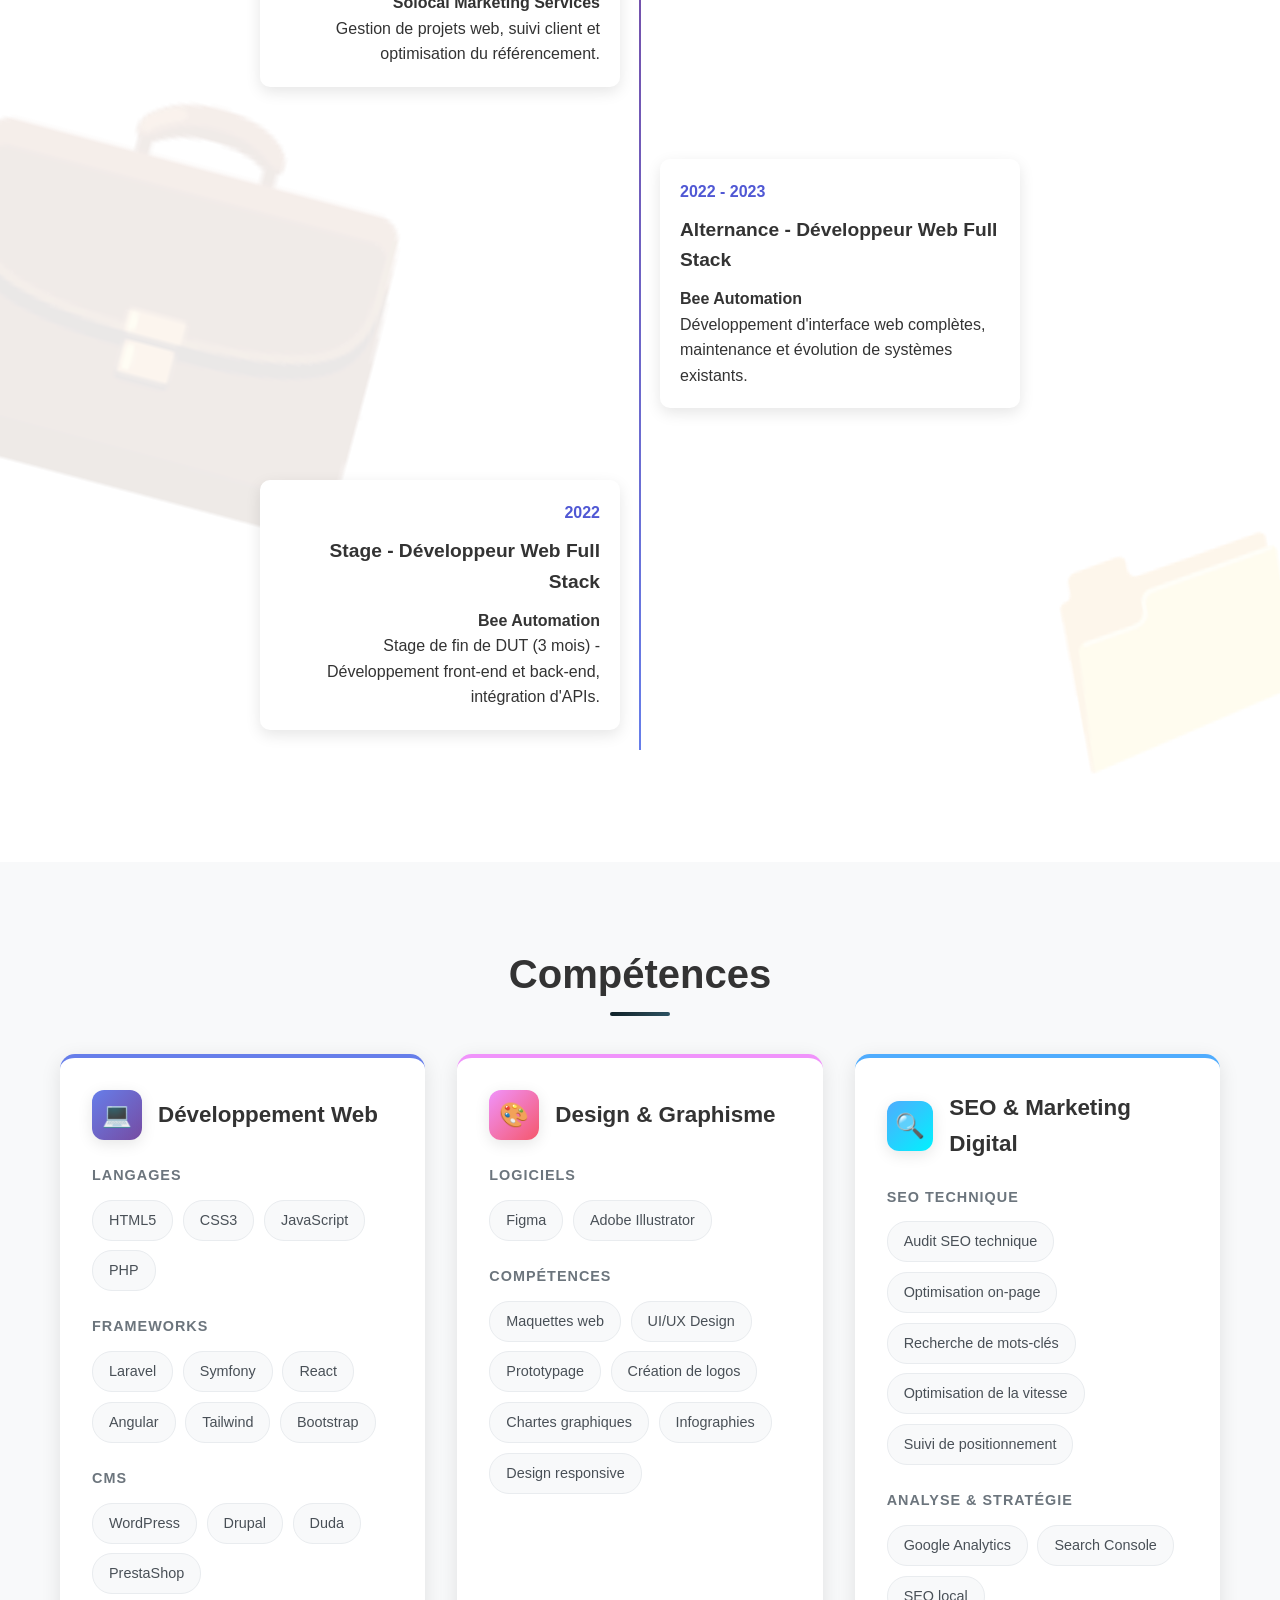
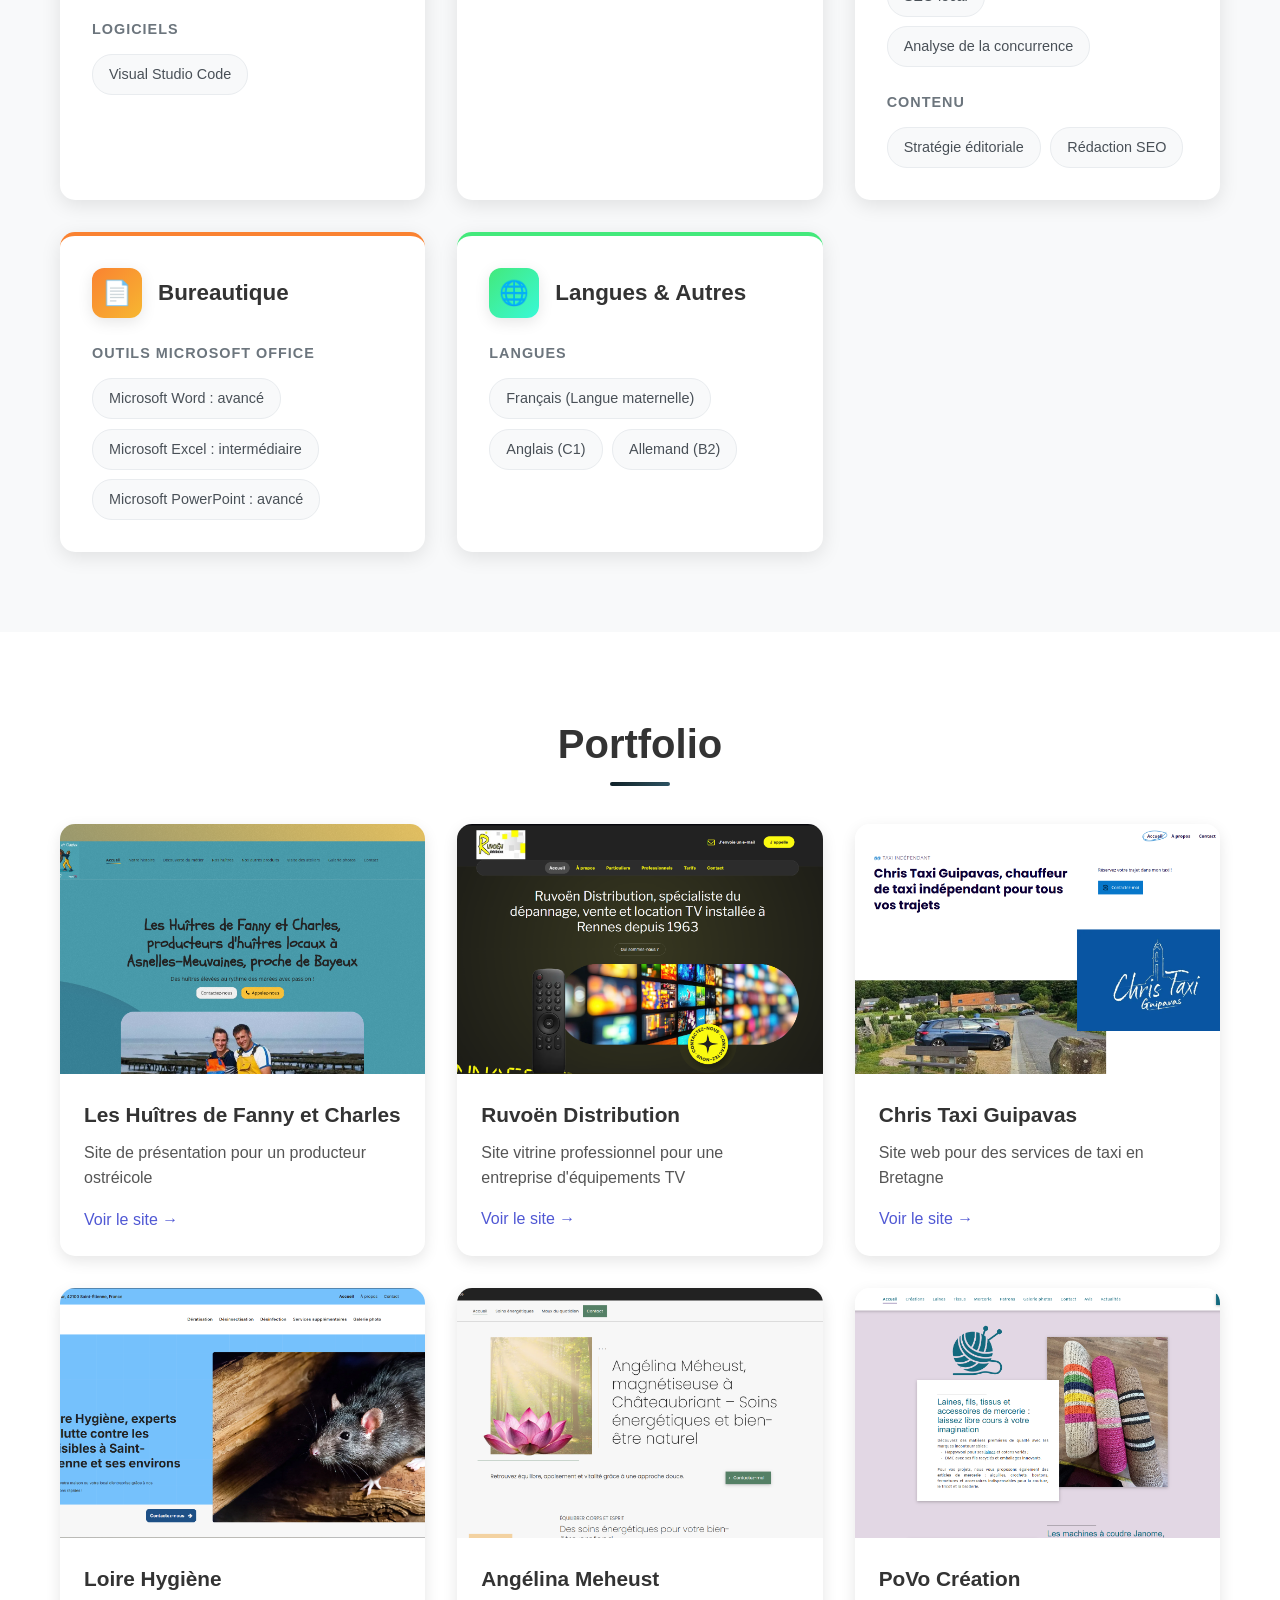
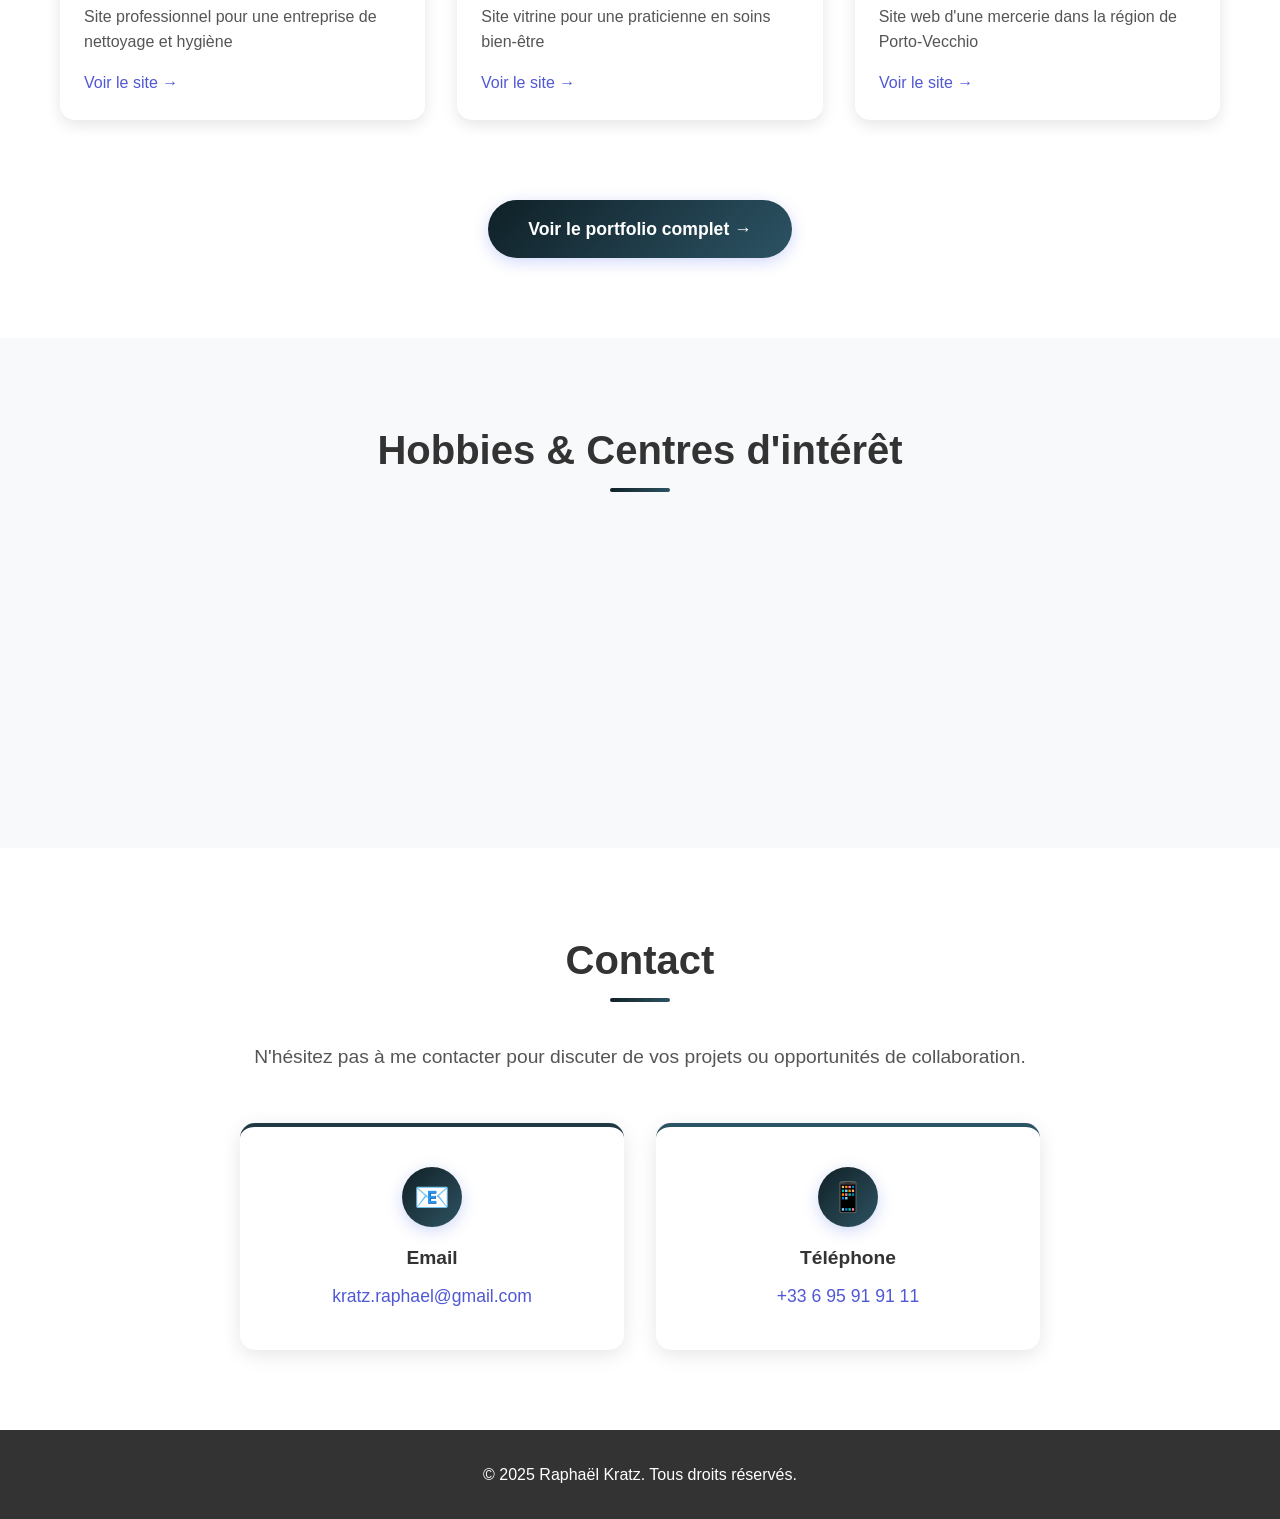
==== commit 7b6413bd: "Update index.html" ====
--- a/index.html
+++ b/index.html
@@ -156,6 +156,7 @@
                             <span class="skill-tag">WordPress</span>
                             <span class="skill-tag">Drupal</span>
                             <span class="skill-tag">Duda</span>
+                            <span class="skill-tag">PrestaShop</span>
                         </div>
                     </div>
                     <div class="category-section">
@@ -571,4 +572,4 @@
         });
     </script>
 </body>
-</html>+</html>
--- a/style.css
+++ b/style.css
@@ -823,4 +823,4 @@
 
         .translation-banner.show {
             transform: translateX(-50%) translateY(0);
-        }
+        }
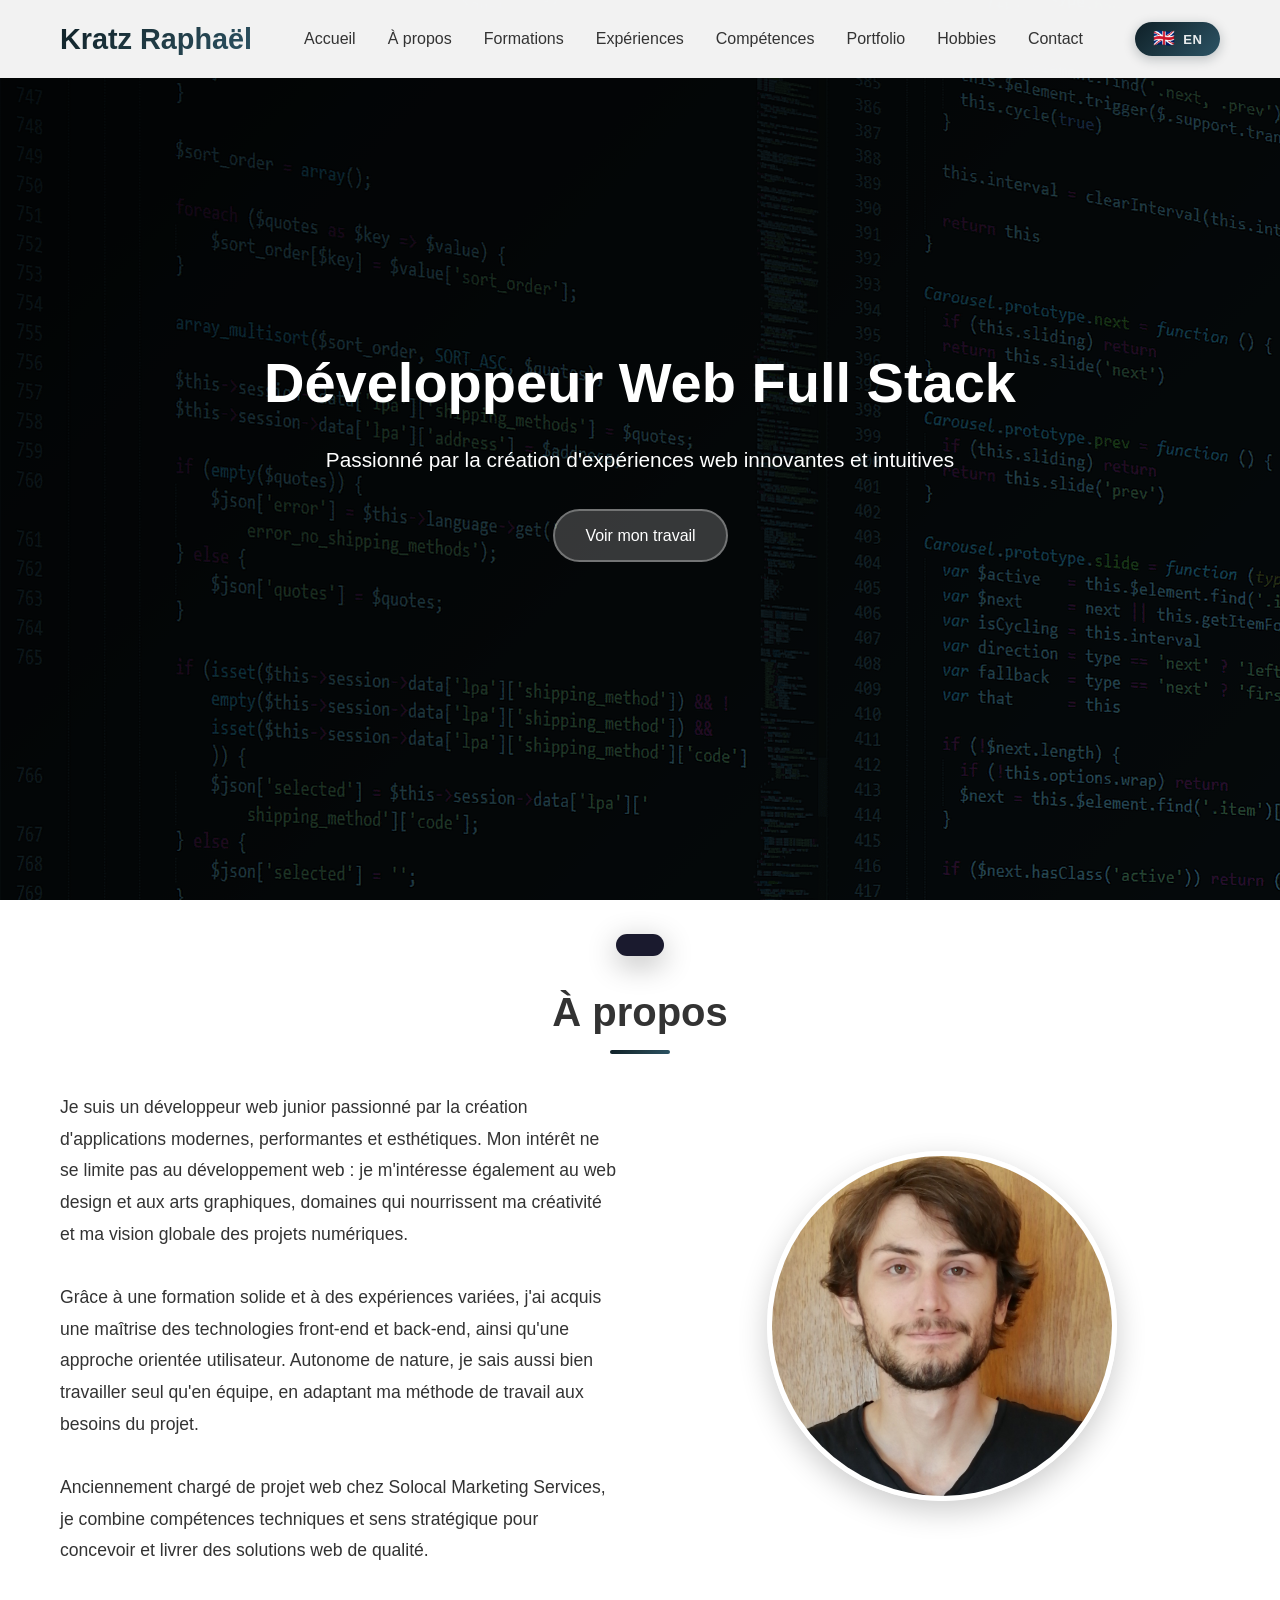
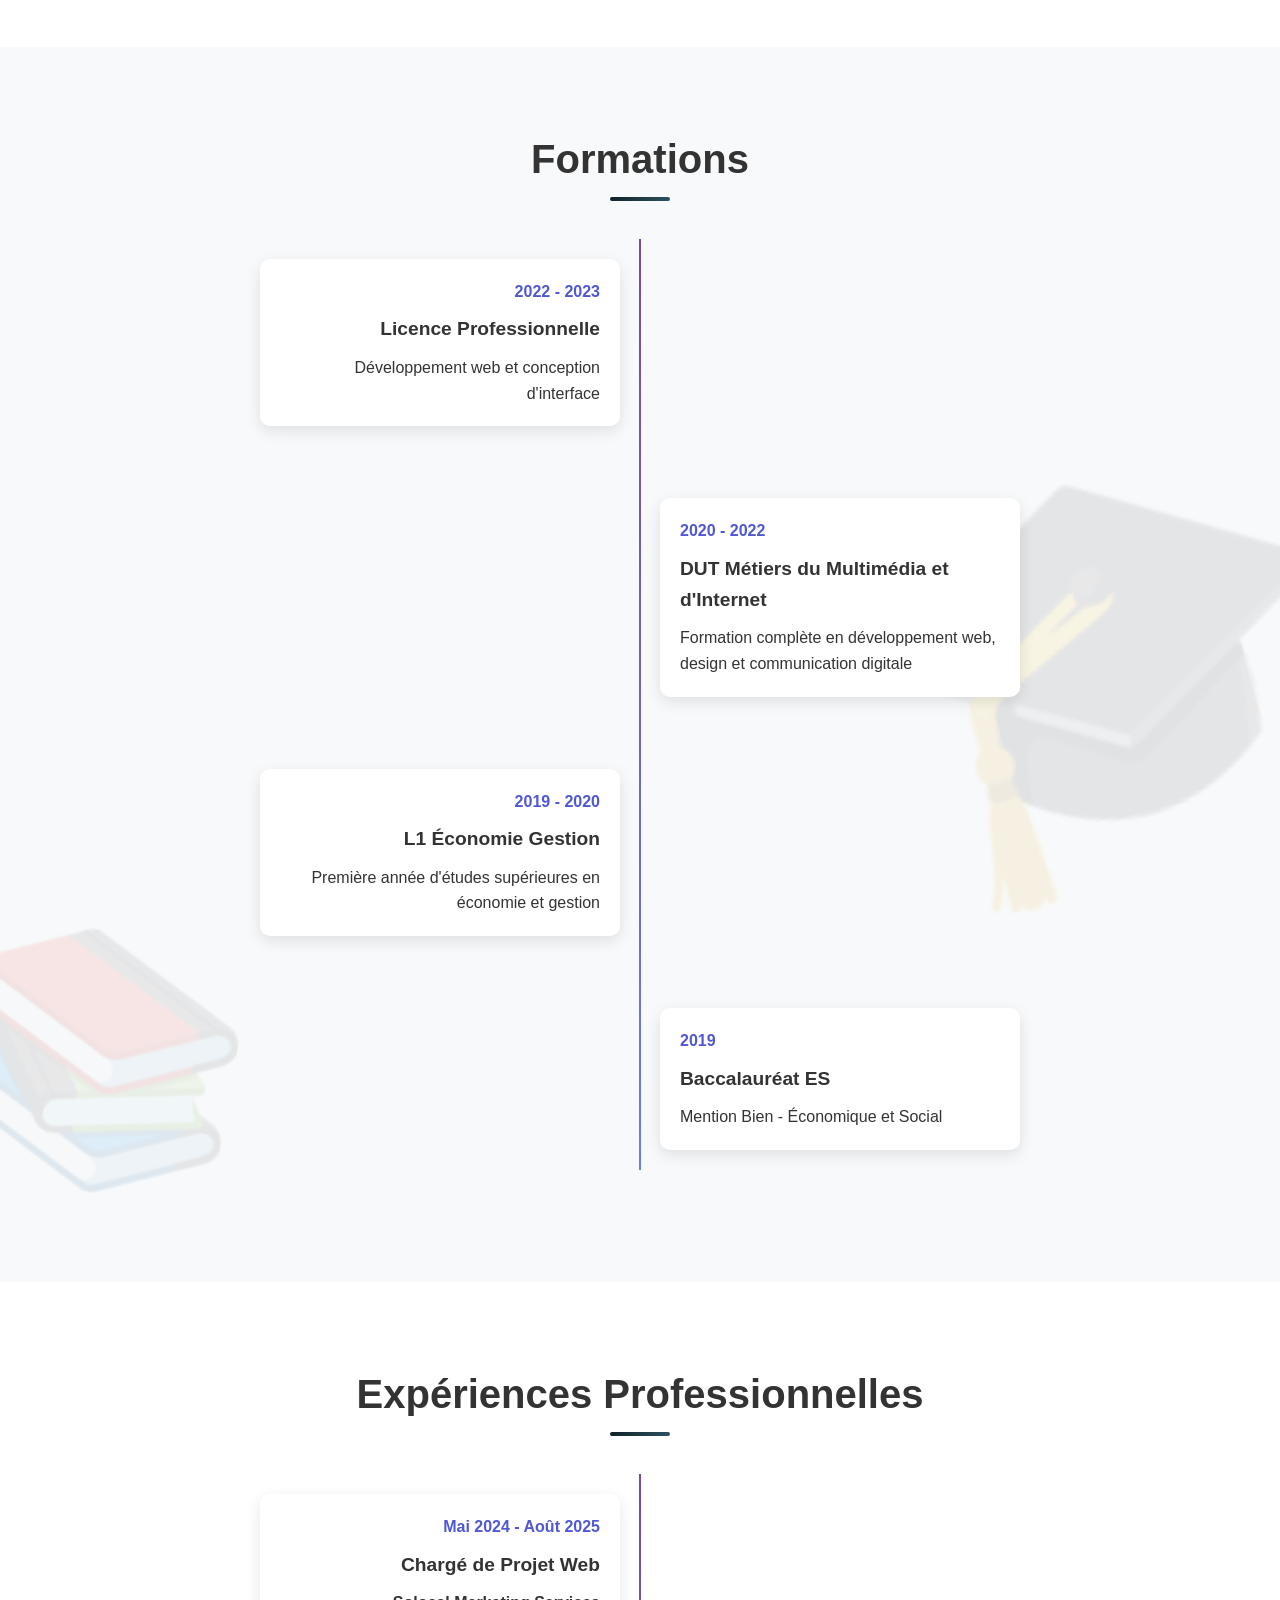
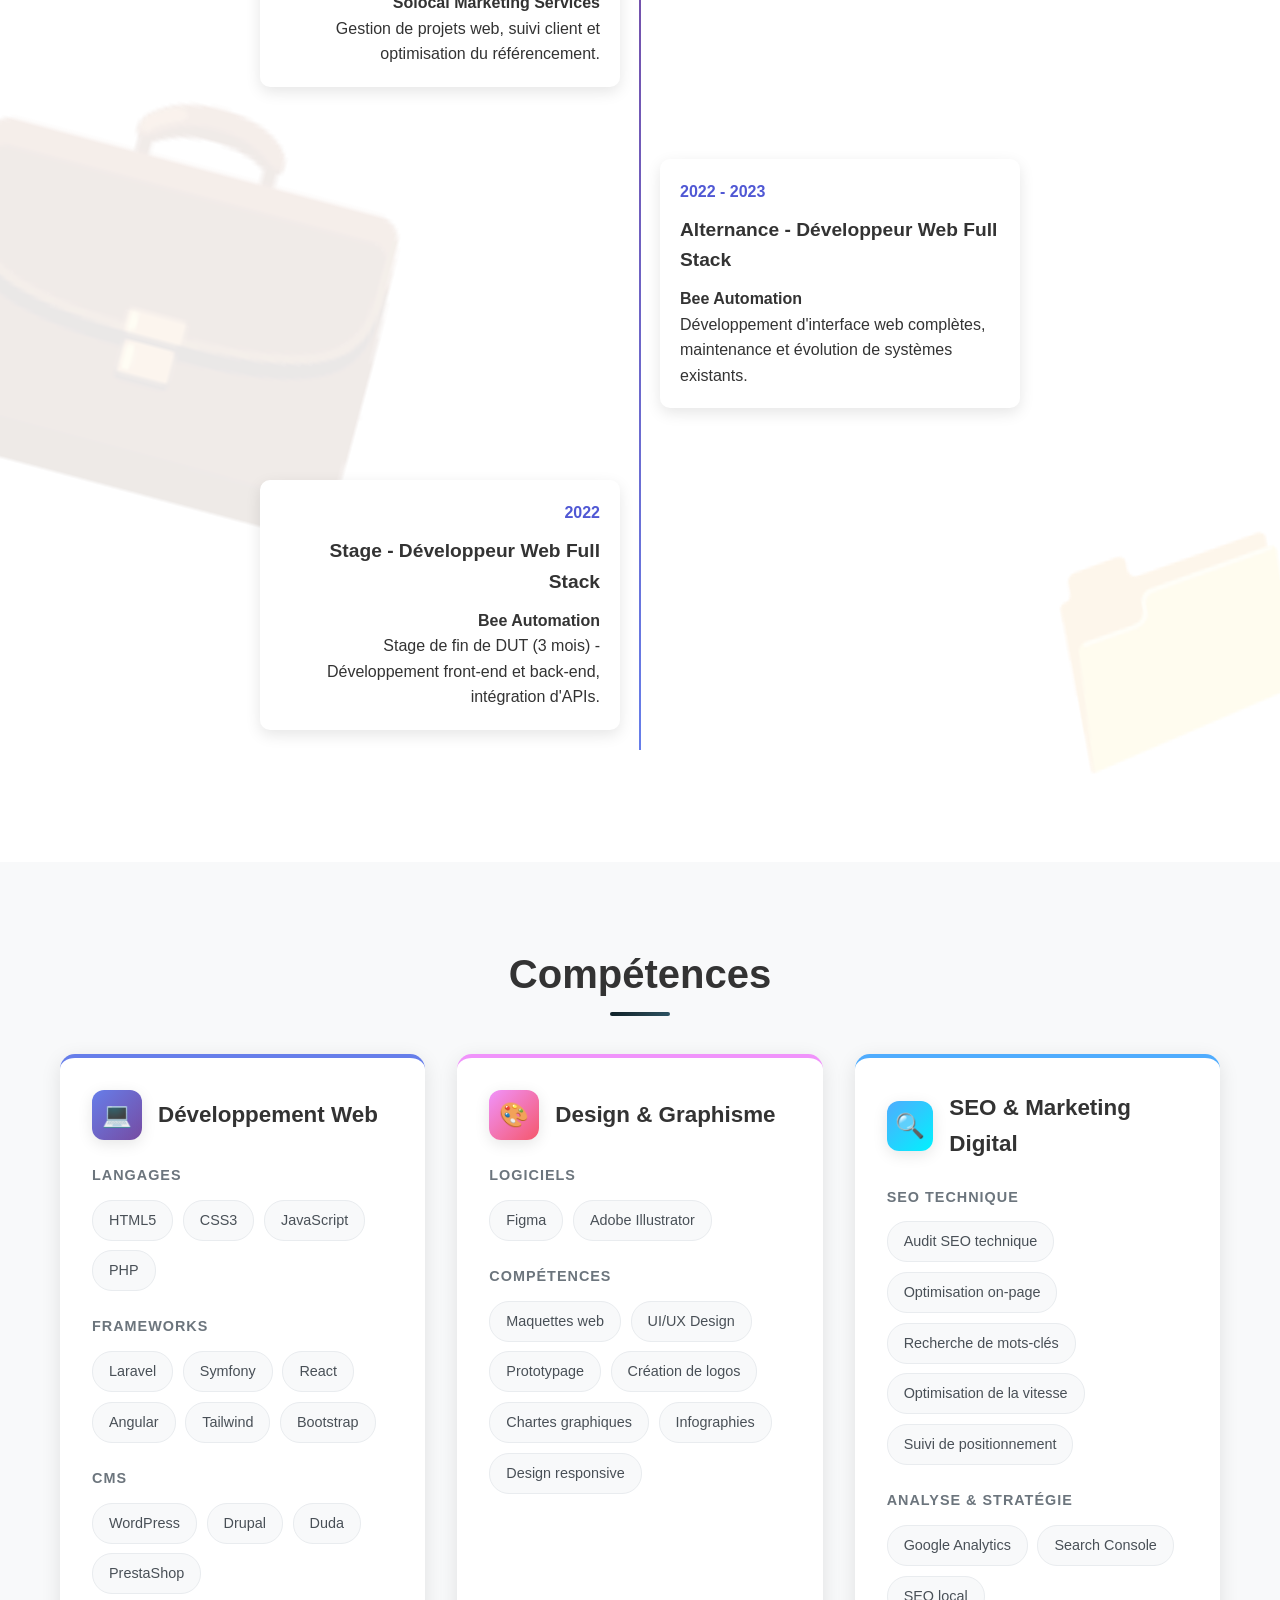
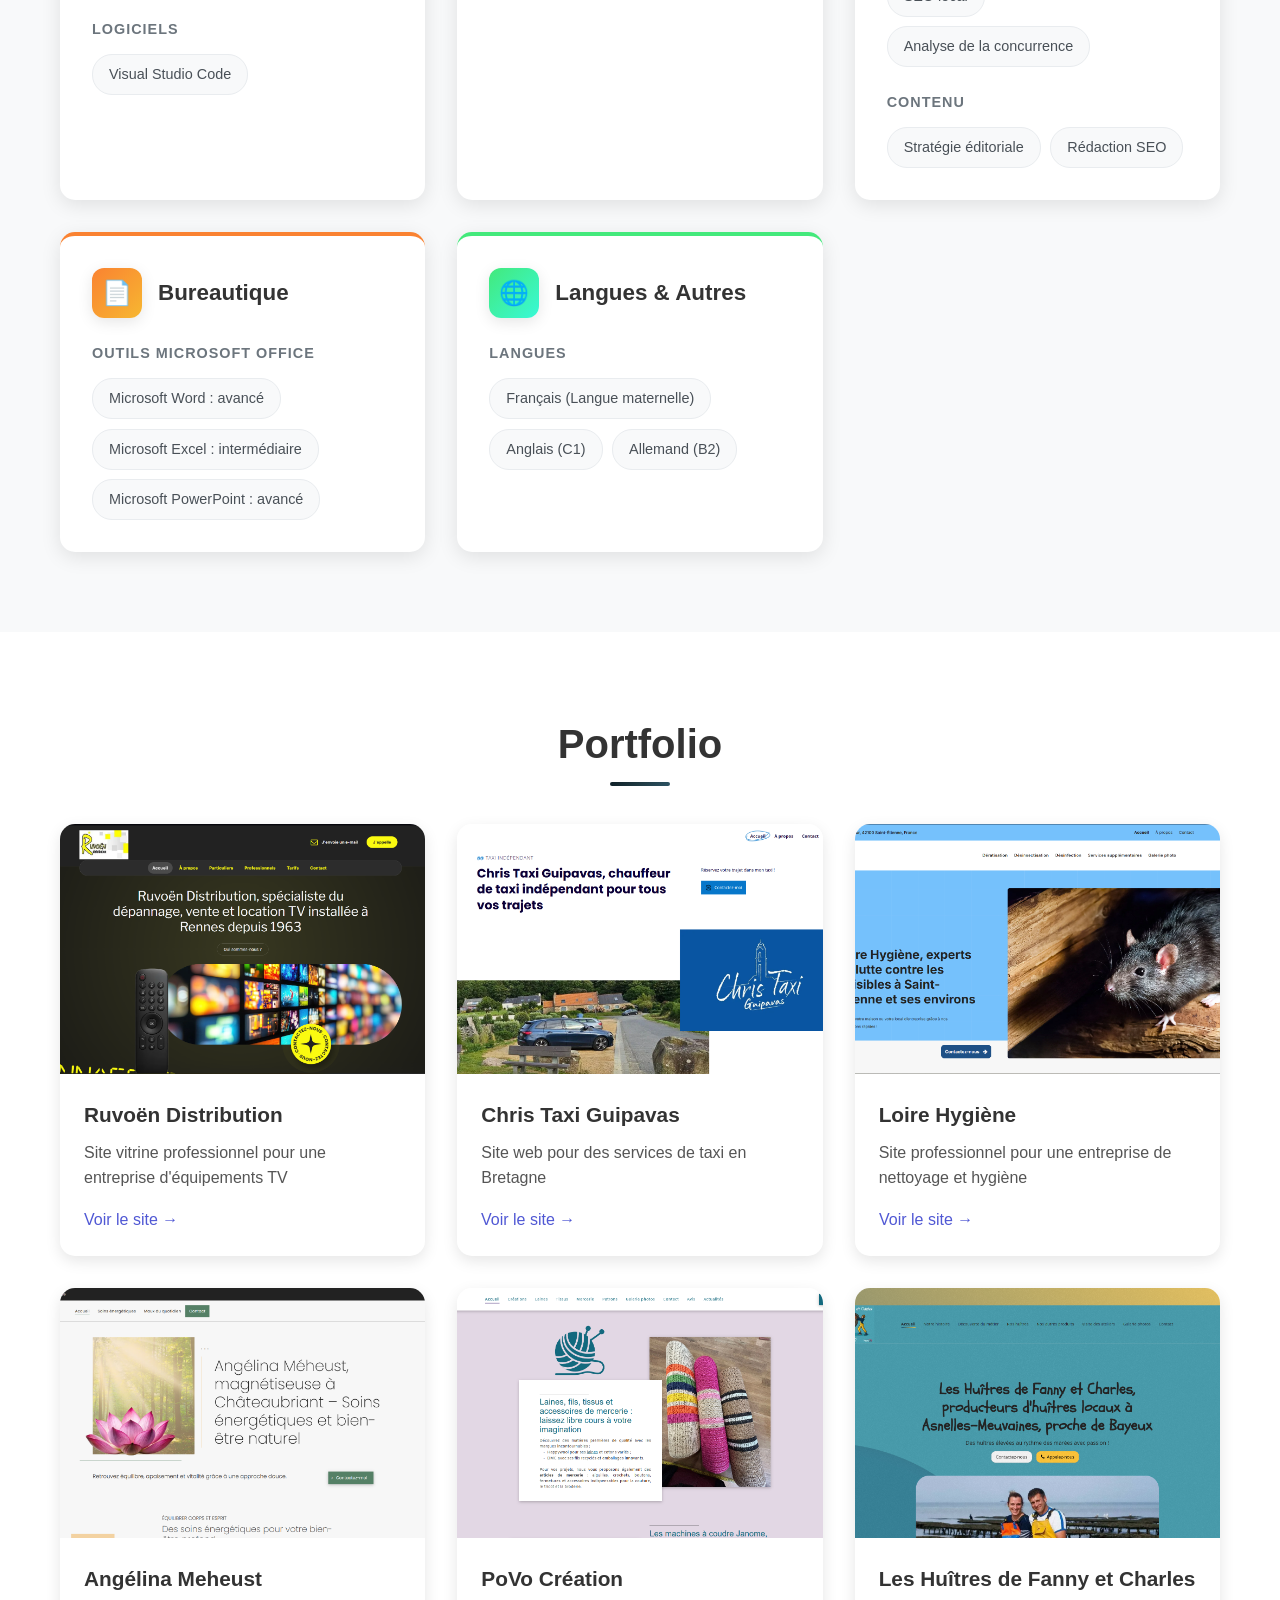
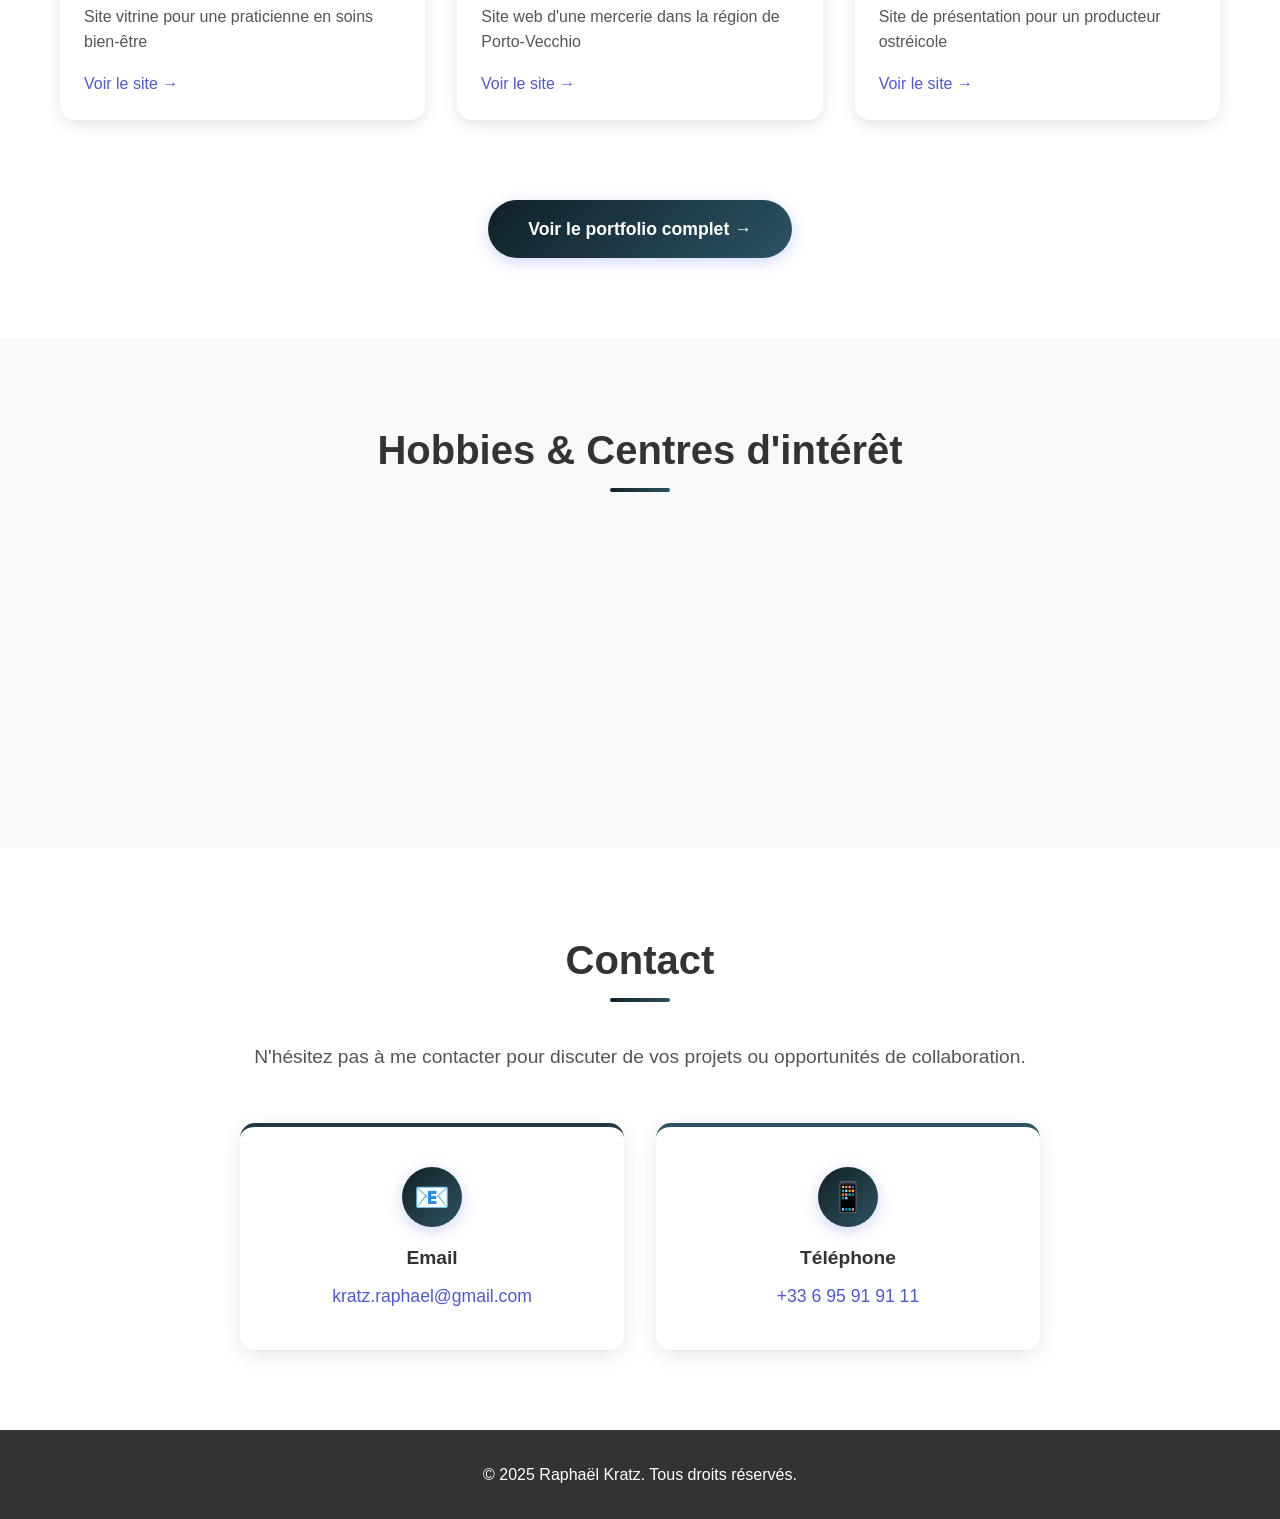
==== commit fc60a5b2: "Update index.html" ====
--- a/index.html
+++ b/index.html
@@ -264,14 +264,6 @@
             <h2 class="section-title" data-key="portfolio_title">Portfolio</h2>
             <div class="portfolio-grid">
                 <div class="portfolio-item">
-                    <div class="portfolio-image"><img src="images/Huitres.png"/></div>
-                    <div class="portfolio-content">
-                        <h3 class="portfolio-title">Les Huîtres de Fanny et Charles</h3>
-                        <p class="portfolio-description" data-key="proj1_desc">Site de présentation pour un producteur ostréicole</p>
-                        <a href="https://www.leshuitresdefannyetcharles.fr" target="_blank" class="portfolio-link" data-key="see_site">Voir le site →</a>
-                    </div>
-                </div>
-                <div class="portfolio-item">
                     <div class="portfolio-image"><img src="images/Ruvoen.png"/></div>
                     <div class="portfolio-content">
                         <h3 class="portfolio-title">Ruvoën Distribution</h3>
@@ -309,6 +301,14 @@
                         <h3 class="portfolio-title">PoVo Création</h3>
                         <p class="portfolio-description" data-key="proj6_desc">Site web d'une mercerie dans la région de Porto-Vecchio</p>
                         <a href="https://www.povo-creation.fr" target="_blank" class="portfolio-link" data-key="see_site">Voir le site →</a>
+                    </div>
+                </div>
+                <div class="portfolio-item">
+                    <div class="portfolio-image"><img src="images/Huitres.png"/></div>
+                    <div class="portfolio-content">
+                        <h3 class="portfolio-title">Les Huîtres de Fanny et Charles</h3>
+                        <p class="portfolio-description" data-key="proj1_desc">Site de présentation pour un producteur ostréicole</p>
+                        <a href="https://www.leshuitresdefannyetcharles.fr" target="_blank" class="portfolio-link" data-key="see_site">Voir le site →</a>
                     </div>
                 </div>
             </div>
